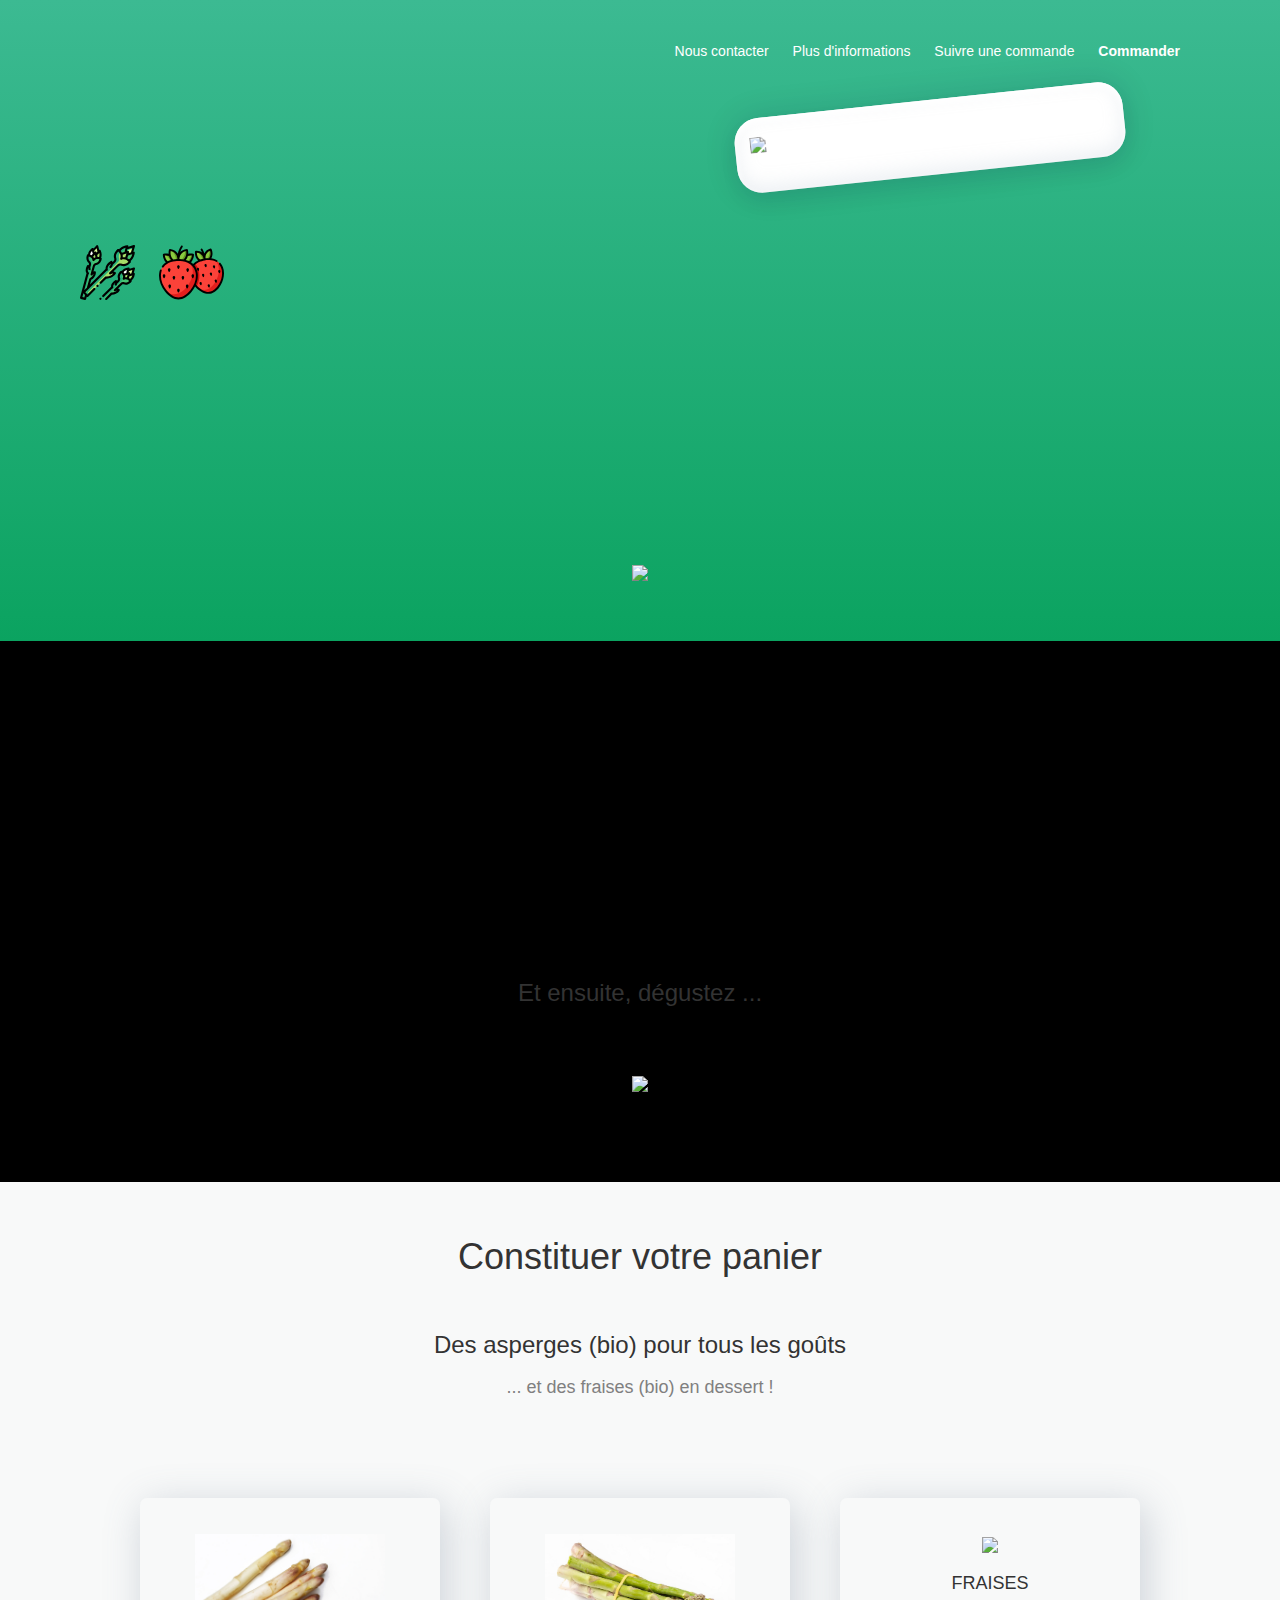
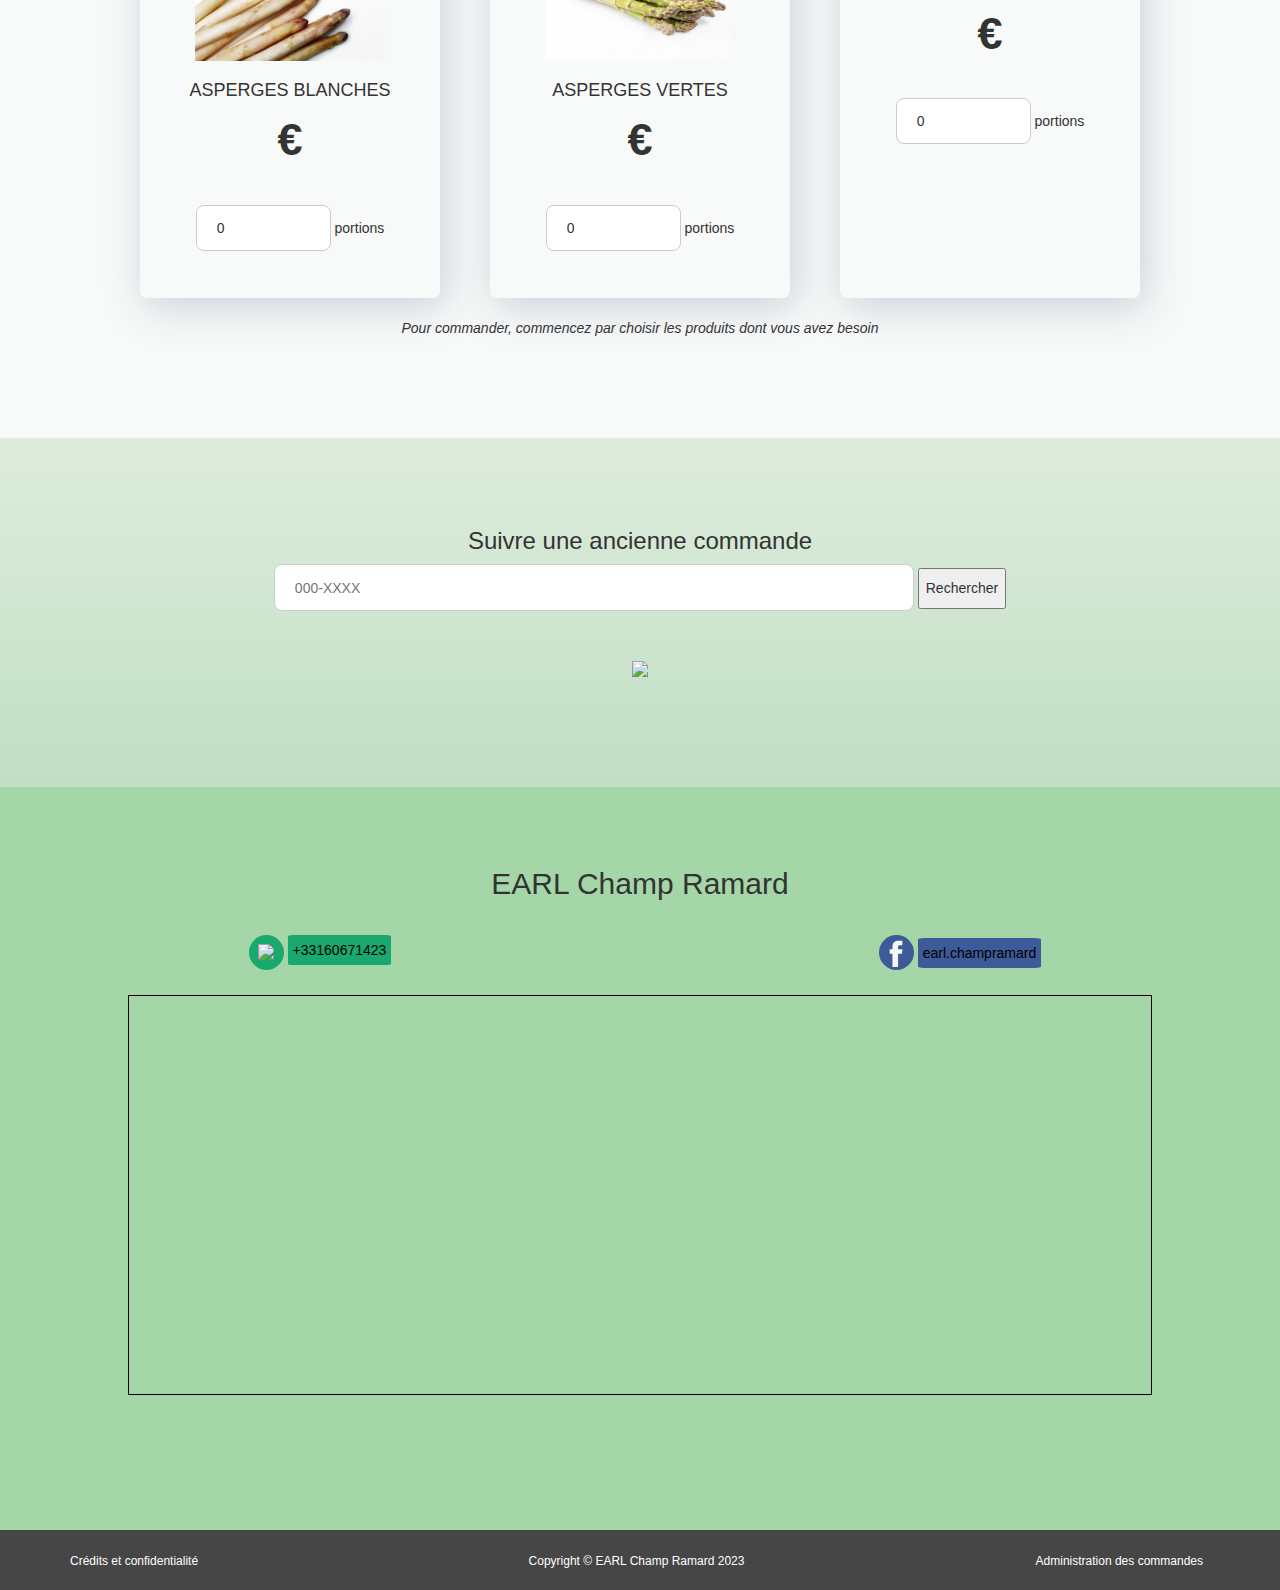
==== index.html @ 407ea994 "FEAT: Add modal component anv first child object (CopyrightModal)" ====
<!DOCTYPE html>
<html lang="fr">
  <head>
      <meta charset="UTF-8">

      <title>Les asperges de Bazoches-Lès-Bray</title>
      <meta property="og:title" content="Les asperges de Bazoches-Lès-Bray">
      <meta name="og:site_name" content="Les asperges de Bazoches-Lès-Bray"/>

      <meta name="description" content="Commander des asperges blanches et vertes bio depuis le site officiel de la ferme Champ Ramard, située à Bazoches-Lès-Bray en Seine et Marne (77). Remplissez le formulaire accessible sur le site, et faîtes vous livrer des produits frais cultivées près de chez vous.">
      <meta property="og:description" content="Commander des asperges blanches et vertes bio depuis le site officiel de la ferme Champramard, Champ Ramard, située à Bazoches-Lès-Bray en Seine et Marne (77). Remplissez le formulaire accessible sur le site, et faîtes vous livrer des produits frais cultivées près de chez vous.">
      <meta name="abstract" content="Commander des asperges blanches et vertes bio depuis le site officiel de la ferme Champ Ramard, située à Bazoches-Lès-Bray en Seine et Marne (77). Remplissez le formulaire accessible sur le site, et faîtes vous livrer des produits frais cultivées près de chez vous.">
      <meta name="summary" content="Commander des asperges blanches et vertes bio depuis le site officiel de la ferme Champ Ramard, située à Bazoches-Lès-Bray en Seine et Marne (77). Remplissez le formulaire accessible sur le site, et faîtes vous livrer des produits frais cultivées près de chez vous.">

      <meta property="og:image" content="https://www.champ-ramard.fr/assets/images/asperges.jpg">

      <meta name="keywords" content="asperge, asperges, blanches, vertes, apserges vertes, asperges blanches, asperge blanche, apsergne verte, framasoft, framaform, bio, bios, maraicher, maraichers, fraise, fraises, fraisiers, fraisier, bazoches, bray, seine, marne, seine-et-marne, livraison, livraisons, amap, paniers, panier, basse, montois, brie, legume, legumes, cuisine, proximite, cuisines, montereau, donnemarie, provins, sens, balloy, gravon, nangis, montigny, misy, yonne, aube, ferme, fermier, fermiers, circuit, circuit-court, court, culture, cultiver, cultivation, paysan, paysans, libre, github, opensource, commande, commander, france, ile, île, drive, frais, verte, nature, tête, biard, open, source, open-source, earl, champ ramard earl">

      <meta name="owner" content="Pierre Louis Duverneix">
      <meta name="author" content="Pierre Louis Duverneix">
      <meta name="og:phone_number" content="0160671423"/>
      <meta name="og:street-address" content="9 Grande Rue"/>
      <meta name="og:locality" content="Bazoches Lès Bray"/>
      <meta name="og:region" content="Ile De France"/>
      <meta name="og:postal-code" content="77118"/>
      <meta name="og:country-name" content="FR"/>

      <meta name="robots" content="index,follow" />
      <meta name="revised" content="Friday, March 19th, 2021, 5:15 pm" />
      <meta name="viewport" content="width=device-width, initial-scale=1.0">
      <meta name="Nova theme" content="width=device-width, initial-scale=1">
      <meta name="url" content="https://www.champ-ramard.fr/">
      <meta name="identifier-URL" content="https://www.champ-ramard.fr/">

      <link rel="icon" type="image/svg" href="assets/images/logo.svg"/>
      <link rel="apple-touch-icon" type="image/svg" href="assets/images/logo.svg"/>
      <link rel="shortcut icon" type="image/svg" href="assets/images/logo.svg"/>

      <link rel="manifest" href="/manifest.webmanifest">
      <link rel="stylesheet" href="assets/css/styles.pure.css"/>

      <script src="https://code.jquery.com/jquery-3.2.1.min.js"
              integrity="sha256-hwg4gsxgFZhOsEEamdOYGBf13FyQuiTwlAQgxVSNgt4="
              crossorigin="anonymous"></script>
      
      <script src="assets/js/toolbox.js"></script>
      <script src="components/product.js"></script>
      <script src="components/modal.js"></script>
      <script src="components/modal_copyright.js"></script>
  </head>

  <body>
  <script>
    // GLOBAL VARIABLE
    var settings = {'aspb': true, 'aspv': true, 'fraise': true};
  </script>

  <!-- Navigation
      ================================================== -->
  <div class="hero-background">
      <div class="container">
          <div class="header-container header">
              <!-- <a class="navbar-brand logo" href="#"> <img class="logo" src="assets/images/logo.svg" width="80px"/> </a> -->
              <div class="header-right">
                  <a class="navbar-item" href="#team">Nous contacter</a>
                  <a class="navbar-item" href="#delivery">Plus d'informations</a>
                  <a class="navbar-item" href="#cmd-info">Suivre une commande</a>
                  <b><a class="navbar-item" href="#pricing">Commander</a></b>
              </div>
          </div>
          <!--navigation-->


          <!-- Hero-Section
            ================================================== -->

          <div class="hero row">
              <div class="hero-right col-sm-8 col-sm-8">
                  <h1 class="header-headline bold"><br></h1>
                  <h4 class="header-running-text"></h4><br/>
                  <p>
                    <a href="#pricing"><img class="emoji" src="assets/images/logo.svg" style="width:55px" /></a>
                    <a href="#pricing"><img class="emoji" src="assets/images/strawberry.svg" style="width:65px" /></a>
                  </p>
              </div><!--hero-left-->

              <div class="col-sm-4 col-sm-4 ipad">
                  <img class="ipad-screen img-responsive" src="assets/images/labelbio-tampon.png"/>
              </div>

          </div><!--hero-->

          <center>
            <a href="#delivery"><img class="emoji" src="assets/images/angle-double-down-solid.svg"  style="margin-bottom:60px;"></a>
          </center>

      </div> <!--hero-container-->

  </div><!--hero-background-->


  <!-- delivery
    ================================================== -->

  <div id="delivery" class="delivery-section">

      <div class="delivery-container row">

        <div class="col-sm-4 feature">
          <div class="feature-icon feature-no-display">
            <img class="feature-img" src="assets/images/cart-arrow-down-solid.svg" width="30px">
          </div>
          <h5 class="feature-head-text feature-no-display"> PAR FORMULAIRE </h5>
          <p class="feature-subtext light feature-no-display"> Utilisez le formulaire de commande, vous receverez un mail ou nous vous rappelerons afin de confirmer la commande. </p>
        </div>

        <div class="col-sm-4 feature">
          <div class="feature-icon feature-no-display">
            <img class="feature-img" src="assets/images/phone-solid.svg" width="30px">
          </div>
          <h5 class="feature-head-text feature-no-display"> PAR TELEPHONE </h5>
          <p class="feature-subtext light feature-no-display"> Commandez vos asperges par téléphone, au 01.60.67.14.23. </p>
        </div>

        <!--<div class="col-sm-3 feature">
          <div class="feature-icon feature-no-display">
            <img class="feature-img" src="assets/images/walking-solid.svg" width="30px">
          </div>
          <h5 class="feature-head-text feature-no-display"> LIVRAISON </h5>
          <p class="feature-subtext light feature-no-display"> <a class="open-timetable">Regardez le planning!</a> Peut-être que nous passerons près de chez vous prochainement.</p>
        </div>-->

        <!--<div class="col-sm-3 feature">
          <div class="feature-icon feature-no-display feature-display-mid">
            <img class="feature-img" src="assets/images/users-solid.svg" width="60px">
          </div>
          <h5 class="feature-head-text feature-no-display feature-display-mid"> REGROUPEZ-VOUS </h5>
          <p class="feature-subtext light feature-no-display feature-display-mid"> Nous faisons au mieux pour regrouper les commandes village par village. N'hésitez pas à vous regrouper entre vous.</p>
        </div>-->

        <div class="col-sm-4 feature">
          <div class="feature-icon feature-no-display feature-display-last">
            <img class="bullet-img" src="assets/images/money-bill-wave-solid.svg" width="35px">
          </div>
          <h5 class="feature-head-text feature-no-display feature-display-last"> PAIEMENT  </h5>
          <p class="feature-subtext light feature-no-display feature-display-last"> Pas de paiement en ligne disponible. Payez directement votre commande sur place. </p>
        </div>

      </div>

      <h3>Et ensuite, dégustez ...</h3>

      <center>
        <a href="#pricing">
          <img class="emoji" src="assets/images/angle-double-down-solid-white.svg" width="20px" style="margin-top:60px;">
        </a>
      </center>

  </div>

  <!-- Pricing
    ================================================== -->
  <div id="pricing" class="pricing-background">
      <h1 class="pricing-section-header light text-center">Constituer votre panier</h1>

      <h3 class="pricing-section-header light text-center">Des asperges (bio) pour tous les goûts</h2>
      <h4 class=" pricing-section-sub text-center light">... et des fraises (bio) en dessert !</h4>

      <center>
      <div class="pricing-table row">
        <div-product id="aspb" name="ASPERGES BLANCHES" img="assets/images/apserges_blanches.jpg"
        ></div-product>
        <div-product id="aspv" name="ASPERGES VERTES" img="assets/images/apserges_verte.jpg"
        ></div-product>
        <div-product id="fraise" name="FRAISES" img="assets/images/strawberry-pixabay.jpg"
        ></div-product>

        <center>
          <button id="continue-order" style="display:none;"><h5>Poursuivre la commande</h5></button>
          <em id="consigne-order" style="display:block;padding-left:20px;padding-right:20px;">
            Pour commander, commencez par choisir les produits dont vous avez besoin</em>
        </center>
        <script>
          // TODO: Move this fonction to toolbox
          createOrderURL = function(qty){
            let href = "commander.html";
            let sep = '?';
            for (const [key, value] of Object.entries(qty)) {
              href = href + sep + key + "=" + value;
              sep = "&";
            }
            return href;
          }

          document.getElementById('continue-order').addEventListener('click', function(){
            let qty = {};
            for (var prodId of ["aspb", "aspv", "fraise"]) {
              qty[prodId] = document.getElementById(prodId).getNumberOfItems()
            }
            window.location.href = createOrderURL(qty);
          })
        </script>
      </div>  <!--pricing-table-->
    </center>

  </div><!--pricing-background-->


  <div id="cmd-info" style="background: linear-gradient(to top, #c1dfc4 0%, #deecdd 100%); padding: 70px 0 50px 0;">
    <center>
      <h3 >Suivre une ancienne commande</h3>
      <input type="text" id="id-cmd" name="id-cmd" placeholder="000-XXXX" style="width:50%;height:47px">
      <button id="btn-id-cmd"><h5>Rechercher</h5></a></button>
    </center>

      <center style="margin-top:40px">
        <a href="#team"><img class="emoji" src="assets/images/angle-double-down-solid.svg" width="20px" style="margin-bottom:60px;"></a>
      </center>
  </div>
  <!-- Team
    ================================================== -->

  <div id="team" class="team">
      <h2 class="team-section-header light text-center">EARL Champ Ramard</h2>

      <center>
        <div >
        <div />

        <div class="col-sm-6">
          <a href="tel:+33160671423" class="social-badge" style="background-color:#19a96e;"><img src="assets/images/phone-solid.svg" width="22px"/></a>
          <a href="tel:+33160671423" class="social-text" style="background-color:#19a96e;">+33160671423</a>
        </div>
        <div class="col-sm-6">
          <a href="https://www.facebook.com/earl.champramard" class="social-badge" style="background-color:#3d5a99;"><img src="assets/images/facebook.svg" /></a>
          <a href="https://www.facebook.com/earl.champramard" class="social-text" style="background-color:#3d5a99;">earl.champramard</a>
        </div>
        <!--<div class="col-sm-4">
          <a class="open-timetable social-badge" style="background-color:#248763;"><img src="assets/images/walking-solid.svg" width="15px"/></a>
          <a class="open-timetable social-text" style="background-color:#248763;">Nous nous déplaçons</a>
        </div>-->

        <br/>

        <iframe width="80%" height="400" frameborder="0" scrolling="no" marginheight="0" marginwidth="0" src="https://www.openstreetmap.org/export/embed.html?bbox=3.187009585154446%2C48.39682372278454%2C3.1897695782307705%2C48.397838825692546&amp;layer=mapnik&amp;marker=48.39733127677034%2C3.1883895816926042" style="border: 1px solid black"></iframe><br/>
      </center>

  </div> <!--team-section--->

  <div id="tyModal" class="modal">
    <div class="modal-content">
     <div class="modal-header">
       <span class="close">&times;</span>
       <h3 id="res-title"></h3>
     </div>
     <div class="modal-body">
       <br/>
       <p id="res-hello"></p>
       <p id="res-msg"></p>
       <p id="res-sts"></p>
       <ul id="res-panier" style="display:block;">
         <li><b>Asperges blanches : </b><span id="res-aspb">?</span> portion(s)</li>
         <li><b>Asperges vertes : </b><span id="res-aspv">?</span> portion(s)</li>
         <li><b>Fraises : </b><span id="res-fraise">?</span> portion(s)</li>
       </ul>
       <p>Merci encore et à très bientôt !</p>
     </div>
    </div>
  </div>

  <modal-copyright></modal-copyright>

  <!-- Footer -->
  <div class="footer">
      <div class="container">
          <div class="row">
            <div class="col-sm-3">
              <span class="webscope-text">
                <a id="open-credits" style="color:white">Crédits et confidentialité</a>
                <script>document.getElementById('open-credits').onclick = function(){document.getElementsByTagName('modal-copyright')[0].open()}</script>
              </span></div>
            <div class="col-sm-6 webscope">
              <span class="webscope-text">Copyright © EARL Champ Ramard 2023</span></div>
            <div class="col-sm-3 admin-section">
              <span class="webscope-text"><a href="https://api.champ-ramard.fr/ihm/" style="color:white">Administration des commandes</a></span></div>
          </div>
      </div>
  </div>

  <script src="assets/js/script.js"></script>
  <script src="assets/js/modal.js"></script>
  <script src="assets/js/index_orders.js"></script>
  <script src="assets/js/index_routing.js"></script>
  <script>
    fetchSettings().then(function(){ // imported from toolbox
      updateSettings(); // imported from index_orders
    });

    try {
      if('serviceWorker' in navigator) {
          navigator.serviceWorker.register('https://champ-ramard.fr/assets/sw/sw.js');
      };
    } catch {
      // pass
    }
  </script>
  </body>
</html>
---- assets/css/styles.pure.css ----
/*!
 * Bootstrap v3.3.7 (http://getbootstrap.com)
 * Copyright 2011-2016 Twitter, Inc.
 * Licensed under MIT (https://github.com/twbs/bootstrap/blob/master/LICENSE)
 *//*! normalize.css v3.0.3 | MIT License | github.com/necolas/normalize.css */html{font-family:sans-serif;-webkit-text-size-adjust:100%;-ms-text-size-adjust:100%}body{margin:0}footer,header,menu,section,summary{display:block}[hidden]{display:none}a{background-color:transparent}a:active,a:hover{outline:0}b{font-weight:700}h1{margin:.67em 0;font-size:2em}sub{position:relative;font-size:75%;line-height:0;vertical-align:baseline}sub{bottom:-.25em}img{border:0}svg:not(:root){overflow:hidden}hr{height:0;-webkit-box-sizing:content-box;-moz-box-sizing:content-box;box-sizing:content-box}code{font-family:monospace,monospace;font-size:1em}button,input,select,textarea{-webkit-appearance: button;margin:0;font:inherit;color:inherit}button{overflow:visible}button,select{text-transform:none}button,html input[type=button],input[type=reset],input[type=submit]{-webkit-appearance:button;cursor:pointer}button[disabled],html input[disabled]{cursor:default}button::-moz-focus-inner,input::-moz-focus-inner{padding:0;border:0}input{line-height:normal}input[type=checkbox],input[type=radio]{-webkit-box-sizing:border-box;-moz-box-sizing:border-box;box-sizing:border-box;padding:0}input[type=number]::-webkit-inner-spin-button,input[type=number]::-webkit-outer-spin-button{height:auto}input[type=search]{-webkit-box-sizing:content-box;-moz-box-sizing:content-box;box-sizing:content-box;-webkit-appearance:textfield}input[type=search]::-webkit-search-cancel-button,input[type=search]::-webkit-search-decoration{-webkit-appearance:none}textarea{overflow:auto}table{border-spacing:0;border-collapse:collapse}th{padding:0}/*! Source: https://github.com/h5bp/html5-boilerplate/blob/master/src/css/main.css */@media print{*,:after,:before{color:#000!important;text-shadow:none!important;background:0 0!important;-webkit-box-shadow:none!important;box-shadow:none!important}a,a:visited{text-decoration:underline}a[href]:after{content:" (" attr(href) ")"}a[href^="#"]:after,a[href^="javascript:"]:after{content:""}img,tr{page-break-inside:avoid}img{max-width:100%!important}h2,h3,p{orphans:3;widows:3}h2,h3{page-break-after:avoid}.navbar{display:none}.label{border:1px solid #000}.table{border-collapse:collapse!important}.table th{background-color:#fff!important}}@font-face{font-family:'Glyphicons Halflings';src:url(https://maxcdn.bootstrapcdn.com/bootstrap/3.3.7/fonts/glyphicons-halflings-regular.eot);src:url(https://maxcdn.bootstrapcdn.com/bootstrap/3.3.7/fonts/glyphicons-halflings-regular.eot?#iefix) format('embedded-opentype'),url(https://maxcdn.bootstrapcdn.com/bootstrap/3.3.7/fonts/glyphicons-halflings-regular.woff2) format('woff2'),url(https://maxcdn.bootstrapcdn.com/bootstrap/3.3.7/fonts/glyphicons-halflings-regular.woff) format('woff'),url(https://maxcdn.bootstrapcdn.com/bootstrap/3.3.7/fonts/glyphicons-halflings-regular.ttf) format('truetype'),url(https://maxcdn.bootstrapcdn.com/bootstrap/3.3.7/fonts/glyphicons-halflings-regular.svg#glyphicons_halflingsregular) format('svg')}*{-webkit-box-sizing:border-box;-moz-box-sizing:border-box;box-sizing:border-box}:after,:before{-webkit-box-sizing:border-box;-moz-box-sizing:border-box;box-sizing:border-box}html{font-size:10px;-webkit-tap-highlight-color:transparent}body{font-family:"Helvetica Neue",Helvetica,Arial,sans-serif;font-size:14px;line-height:1.42857143;color:#333;background-color:#fff}button,input,select,textarea{font-family:inherit;font-size:inherit;line-height:inherit}a{color:#337ab7;text-decoration:none}a:focus,a:hover{color:#23527c;text-decoration:underline}a:focus{outline:5px auto -webkit-focus-ring-color;outline-offset:-2px}img{vertical-align:middle}.img-responsive{display:block;max-width:100%;height:auto}hr{margin-top:20px;margin-bottom:20px;border:0;border-top:1px solid #eee}[role=button]{cursor:pointer}.h1,.h2,.h3,.h4,.h5,.h6,h1,h2,h3,h4,h5,h6{font-family:inherit;font-weight:500;line-height:1.1;color:inherit}.h1,.h2,.h3,h1,h2,h3{margin-top:20px;margin-bottom:10px}.h4,.h5,.h6,h4,h5,h6{margin-top:10px;margin-bottom:10px}.h1,h1{font-size:36px}.h2,h2{font-size:30px}.h3,h3{font-size:24px}.h4,h4{font-size:18px}.h5,h5{font-size:14px}.h6,h6{font-size:12px}p{margin:0 0 10px}.text-left{text-align:left}.text-right{text-align:right}.text-center{text-align:center}.text-info{color:#31708f}a.text-info:focus,a.text-info:hover{color:#245269}ul{margin-top:0;margin-bottom:10px}ul ul{margin-bottom:0}address{margin-bottom:20px;font-style:normal;line-height:1.42857143}code{font-family:Menlo,Monaco,Consolas,"Courier New",monospace}code{padding:2px 4px;font-size:90%;color:#c7254e;background-color:#f9f2f4;border-radius:4px}.container{padding-right:15px;padding-left:15px;margin-right:auto;margin-left:auto}@media (min-width:768px){.container{width:750px}}@media (min-width:992px){.container{width:970px}}@media (min-width:1200px){.container{width:1170px}}.row{margin-right:-15px;margin-left:-15px}.col-sm-1,.col-sm-10,.col-sm-11,.col-sm-12,.col-sm-2,.col-sm-3,.col-sm-4,.col-sm-5,.col-sm-6,.col-sm-7,.col-sm-8,.col-sm-9{position:relative;min-height:1px;padding-right:15px;padding-left:15px}@media (min-width:768px){.col-sm-1,.col-sm-10,.col-sm-11,.col-sm-12,.col-sm-2,.col-sm-3,.col-sm-4,.col-sm-5,.col-sm-6,.col-sm-7,.col-sm-8,.col-sm-9{float:left}.col-sm-12{width:100%}.col-sm-11{width:91.66666667%}.col-sm-10{width:83.33333333%}.col-sm-9{width:75%}.col-sm-8{width:66.66666667%}.col-sm-7{width:58.33333333%}.col-sm-6{width:50%}.col-sm-5{width:41.66666667%}.col-sm-4{width:33.33333333%}.col-sm-3{width:25%}.col-sm-2{width:16.66666667%}.col-sm-1{width:8.33333333%}}table{background-color:transparent}th{text-align:left}.table{width:100%;max-width:100%;margin-bottom:20px}.table .table{background-color:#fff}table col[class*=col-]{position:static;display:table-column;float:none}table th[class*=col-]{position:static;display:table-cell;float:none}.table-responsive{min-height:.01%;overflow-x:auto}@media screen and (max-width:767px){.table-responsive{width:100%;margin-bottom:15px;overflow-y:hidden;-ms-overflow-style:-ms-autohiding-scrollbar;border:1px solid #ddd}.table-responsive>.table{margin-bottom:0}}label{display:inline-block;max-width:100%;margin-bottom:5px;font-weight:700}input[type=search]{-webkit-box-sizing:border-box;-moz-box-sizing:border-box;box-sizing:border-box}input[type=checkbox],input[type=radio]{margin:4px 0 0;line-height:normal}input[type=file]{display:block}input[type=range]{display:block;width:100%}select[multiple],select[size]{height:auto}input[type=checkbox]:focus,input[type=file]:focus,input[type=radio]:focus{outline:5px auto -webkit-focus-ring-color;outline-offset:-2px}input[type=search]{-webkit-appearance:none}@media screen and (-webkit-min-device-pixel-ratio:0){input[type=date].input-sm,input[type=datetime-local].input-sm,input[type=month].input-sm,input[type=time].input-sm{line-height:30px}}input[type=checkbox][disabled],input[type=radio][disabled]{cursor:not-allowed}.input-sm{height:30px;padding:5px 10px;font-size:12px;line-height:1.5;border-radius:3px}select.input-sm{height:30px;line-height:30px}select[multiple].input-sm,textarea.input-sm{height:auto}.btn{display:inline-block;padding:6px 12px;margin-bottom:0;font-size:14px;font-weight:400;line-height:1.42857143;text-align:center;white-space:nowrap;vertical-align:middle;-ms-touch-action:manipulation;touch-action:manipulation;cursor:pointer;-webkit-user-select:none;-moz-user-select:none;-ms-user-select:none;user-select:none;background-image:none;border:1px solid transparent;border-radius:4px}.btn:active.focus,.btn:active:focus,.btn:focus{outline:5px auto -webkit-focus-ring-color;outline-offset:-2px}.btn:focus,.btn:hover{color:#333;text-decoration:none}.btn:active{background-image:none;outline:0;-webkit-box-shadow:inset 0 3px 5px rgba(0,0,0,.125);box-shadow:inset 0 3px 5px rgba(0,0,0,.125)}.btn[disabled]{cursor:not-allowed;-webkit-box-shadow:none;box-shadow:none;opacity:.65}.btn-info{color:#fff;background-color:#5bc0de;border-color:#46b8da}.btn-info:focus{color:#fff;background-color:#31b0d5;border-color:#1b6d85}.btn-info:hover{color:#fff;background-color:#31b0d5;border-color:#269abc}.btn-info:active{color:#fff;background-color:#31b0d5;border-color:#269abc}.btn-info:active.focus,.btn-info:active:focus,.btn-info:active:hover{color:#fff;background-color:#269abc;border-color:#1b6d85}.btn-info:active{background-image:none}.btn-info[disabled]:focus,.btn-info[disabled]:hover{background-color:#5bc0de;border-color:#46b8da}.btn-link{font-weight:400;color:#337ab7;border-radius:0}.btn-link,.btn-link:active,.btn-link[disabled]{background-color:transparent;-webkit-box-shadow:none;box-shadow:none}.btn-link,.btn-link:active,.btn-link:focus,.btn-link:hover{border-color:transparent}.btn-link:focus,.btn-link:hover{color:#23527c;text-decoration:underline;background-color:transparent}.btn-link[disabled]:focus,.btn-link[disabled]:hover{color:#777;text-decoration:none}.btn-sm{padding:5px 10px;font-size:12px;line-height:1.5;border-radius:3px}.btn-block{display:block;width:100%}.btn-block+.btn-block{margin-top:5px}input[type=button].btn-block,input[type=reset].btn-block,input[type=submit].btn-block{width:100%}.open>a{outline:0}[data-toggle=buttons]>.btn input[type=checkbox],[data-toggle=buttons]>.btn input[type=radio]{position:absolute;clip:rect(0,0,0,0);pointer-events:none}.navbar{position:relative;min-height:50px;margin-bottom:20px;border:1px solid transparent}@media (min-width:768px){.navbar{border-radius:4px}}@media (min-width:768px){.navbar-header{float:left}}.container>.navbar-header{margin-right:-15px;margin-left:-15px}@media (min-width:768px){.container>.navbar-header{margin-right:0;margin-left:0}}.navbar-brand{float:left;height:50px;padding:15px 15px;font-size:18px;line-height:20px}.navbar-brand:focus,.navbar-brand:hover{text-decoration:none}.navbar-brand>img{display:block}@media (min-width:768px){.navbar>.container .navbar-brand{margin-left:-15px}}.navbar-form{padding:10px 15px;margin-top:8px;margin-right:-15px;margin-bottom:8px;margin-left:-15px;border-top:1px solid transparent;border-bottom:1px solid transparent;-webkit-box-shadow:inset 0 1px 0 rgba(255,255,255,.1),0 1px 0 rgba(255,255,255,.1);box-shadow:inset 0 1px 0 rgba(255,255,255,.1),0 1px 0 rgba(255,255,255,.1)}@media (min-width:768px){.navbar-form{width:auto;padding-top:0;padding-bottom:0;margin-right:0;margin-left:0;border:0;-webkit-box-shadow:none;box-shadow:none}}.navbar-btn{margin-top:8px;margin-bottom:8px}.navbar-btn.btn-sm{margin-top:10px;margin-bottom:10px}.navbar-text{margin-top:15px;margin-bottom:15px}@media (min-width:768px){.navbar-text{float:left;margin-right:15px;margin-left:15px}}@media (min-width:768px){.navbar-left{float:left!important}.navbar-right{float:right!important;margin-right:-15px}.navbar-right~.navbar-right{margin-right:0}}.label{display:inline;padding:.2em .6em .3em;font-size:75%;font-weight:700;line-height:1;color:#fff;text-align:center;white-space:nowrap;vertical-align:baseline;border-radius:.25em}a.label:focus,a.label:hover{color:#fff;text-decoration:none;cursor:pointer}.label:empty{display:none}.btn .label{position:relative;top:-1px}.label-info{background-color:#5bc0de}.label-info[href]:focus,.label-info[href]:hover{background-color:#31b0d5}@-webkit-keyframes progress-bar-stripes{from{background-position:40px 0}to{background-position:0 0}}@-o-keyframes progress-bar-stripes{from{background-position:40px 0}to{background-position:0 0}}@keyframes progress-bar-stripes{from{background-position:40px 0}to{background-position:0 0}}.embed-responsive{position:relative;display:block;height:0;padding:0;overflow:hidden}.embed-responsive .embed-responsive-item,.embed-responsive embed,.embed-responsive iframe{position:absolute;top:0;bottom:0;left:0;width:100%;height:100%;border:0}.close{float:right;font-size:21px;font-weight:700;line-height:1;color:#000;text-shadow:0 1px 0 #fff;opacity:.2}.close:focus,.close:hover{color:#000;text-decoration:none;cursor:pointer;opacity:.5}button.close{-webkit-appearance:none;padding:0;cursor:pointer;background:0 0;border:0}.modal-open{overflow:hidden}.modal{position:fixed;top:0;right:0;bottom:0;left:0;z-index:1050;display:none;overflow:hidden;-webkit-overflow-scrolling:touch;outline:0}.modal.in .modal-dialog{-webkit-transform:translate(0,0);-ms-transform:translate(0,0);-o-transform:translate(0,0);transform:translate(0,0)}.modal-open .modal{overflow-x:hidden;overflow-y:auto}.modal-dialog{position:relative;width:auto;margin:10px}.modal-content{position:relative;background-color:#fff;-webkit-background-clip:padding-box;background-clip:padding-box;border:1px solid #999;border:1px solid rgba(0,0,0,.2);border-radius:6px;outline:0;-webkit-box-shadow:0 3px 9px rgba(0,0,0,.5);box-shadow:0 3px 9px rgba(0,0,0,.5)}.modal-header{padding:15px;border-bottom:1px solid #e5e5e5}.modal-header .close{margin-top:-2px}.modal-title{margin:0;line-height:1.42857143}.modal-body{position:relative;padding:15px}.modal-footer{padding:15px;text-align:right;border-top:1px solid #e5e5e5}.modal-footer .btn+.btn{margin-bottom:0;margin-left:5px}.modal-footer .btn-block+.btn-block{margin-left:0}@media (min-width:768px){.modal-dialog{width:600px;margin:30px auto}.modal-content{-webkit-box-shadow:0 5px 15px rgba(0,0,0,.5);box-shadow:0 5px 15px rgba(0,0,0,.5)}.modal-sm{width:300px}}.container:after,.container:before,.modal-footer:after,.modal-footer:before,.modal-header:after,.modal-header:before,.navbar-header:after,.navbar-header:before,.navbar:after,.navbar:before,.row:after,.row:before{display:table;content:" "}.container:after,.modal-footer:after,.modal-header:after,.navbar-header:after,.navbar:after,.row:after{clear:both}.center-block{display:block;margin-right:auto;margin-left:auto}.hidden{display:none!important}@media (min-width:768px) and (max-width:991px){.hidden-sm{display:none!important}}@font-face{font-family:'Material Icons';font-style:normal;font-weight:400;src:url(https://fonts.gstatic.com/s/materialicons/v70/flUhRq6tzZclQEJ-Vdg-IuiaDsNZ.ttf) format('truetype')}.material-icons{font-family:'Material Icons';font-weight:400;font-style:normal;font-size:24px;line-height:1;letter-spacing:normal;text-transform:none;display:inline-block;white-space:nowrap;word-wrap:normal;direction:ltr}/*!
 *  Font Awesome 4.7.0 by @davegandy - http://fontawesome.io - @fontawesome
 *  License - http://fontawesome.io/license (Font: SIL OFL 1.1, CSS: MIT License)
 */@font-face{font-family:FontAwesome;src:url(https://maxcdn.bootstrapcdn.com/font-awesome/4.7.0/fonts/fontawesome-webfont.eot?v=4.7.0);src:url(https://maxcdn.bootstrapcdn.com/font-awesome/4.7.0/fonts/fontawesome-webfont.eot?#iefix&v=4.7.0) format('embedded-opentype'),url(https://maxcdn.bootstrapcdn.com/font-awesome/4.7.0/fonts/fontawesome-webfont.woff2?v=4.7.0) format('woff2'),url(https://maxcdn.bootstrapcdn.com/font-awesome/4.7.0/fonts/fontawesome-webfont.woff?v=4.7.0) format('woff'),url(https://maxcdn.bootstrapcdn.com/font-awesome/4.7.0/fonts/fontawesome-webfont.ttf?v=4.7.0) format('truetype'),url(https://maxcdn.bootstrapcdn.com/font-awesome/4.7.0/fonts/fontawesome-webfont.svg?v=4.7.0#fontawesomeregular) format('svg');font-weight:400;font-style:normal}.fa{display:inline-block;font:normal normal normal 14px/1 FontAwesome;font-size:inherit;text-rendering:auto;-webkit-font-smoothing:antialiased;-moz-osx-font-smoothing:grayscale}.fa-2x{font-size:2em}.fa-3x{font-size:3em}.fa-4x{font-size:4em}.fa-5x{font-size:5em}.fa-ul{padding-left:0;margin-left:2.14285714em;list-style-type:none}.fa-ul>li{position:relative}.fa-li{position:absolute;left:-2.14285714em;width:2.14285714em;top:.14285714em;text-align:center}.fa-border{padding:.2em .25em .15em;border:solid .08em #eee;border-radius:.1em}@-webkit-keyframes fa-spin{0%{-webkit-transform:rotate(0);transform:rotate(0)}100%{-webkit-transform:rotate(359deg);transform:rotate(359deg)}}@keyframes fa-spin{0%{-webkit-transform:rotate(0);transform:rotate(0)}100%{-webkit-transform:rotate(359deg);transform:rotate(359deg)}}.fa-th:before{content:"\f00a"}.fa-close:before,.fa-times:before{content:"\f00d"}.fa-font:before{content:"\f031"}.fa-bold:before{content:"\f032"}.fa-text-height:before{content:"\f034"}.fa-text-width:before{content:"\f035"}.fa-image:before{content:"\f03e"}.fa-edit:before{content:"\f044"}.fa-arrow-left:before{content:"\f060"}.fa-arrow-right:before{content:"\f061"}.fa-arrow-down:before{content:"\f063"}.fa-plus:before{content:"\f067"}.fa-phone:before{content:"\f095"}.fa-facebook:before{content:"\f09a"}.fa-github:before{content:"\f09b"}.fa-filter:before{content:"\f0b0"}.fa-users:before{content:"\f0c0"}.fa-link:before{content:"\f0c1"}.fa-table:before{content:"\f0ce"}.fa-money:before{content:"\f0d6"}.fa-envelope:before{content:"\f0e0"}.fa-dashboard:before{content:"\f0e4"}.fa-coffee:before{content:"\f0f4"}.fa-angle-double-left:before{content:"\f100"}.fa-angle-double-right:before{content:"\f101"}.fa-angle-double-down:before{content:"\f103"}.fa-angle-left:before{content:"\f104"}.fa-angle-right:before{content:"\f105"}.fa-angle-down:before{content:"\f107"}.fa-code:before{content:"\f121"}.fa-info:before{content:"\f129"}.fa-maxcdn:before{content:"\f136"}.fa-html5:before{content:"\f13b"}.fa-css3:before{content:"\f13c"}.fa-apple:before{content:"\f179"}.fa-header:before{content:"\f1dc"}.fa-copyright:before{content:"\f1f9"}.fa-cart-plus:before{content:"\f217"}.fa-cart-arrow-down:before{content:"\f218"}.fa-500px:before{content:"\f26e"}.fa-fa:before,.fa-font-awesome:before{content:"\f2b4"}.fa-envelope-open:before{content:"\f2b6"}.fa-s15:before{content:"\f2cd"}@import url(https://fonts.googleapis.com/css?family=Montserrat:300,400,500,700);input,select,textarea{width:100%;padding:12px 20px;display:inline-block;border:1px solid #ccc;border-radius:8px;box-sizing:border-box;background-color:#fff}input:focus{background-color:#eee;border-color:#aaa}body{height:100%;font-family:Montserrat,sans-serif;background-color:#f8f9f9}.header-right{display:none}.navbar-item{color:#fff;padding:10px}.navbar-item:hover{color:#58d5f7;text-decoration:none}.hero-background{overflow:hidden;position:relative;background-image:linear-gradient(to top,#0ba360 0,#3cba92 100%)}.bold{font-weight:600}.light{font-weight:300}.header{padding-top:35px;width:100%;height:100px;position:relative;z-index:4}.logo{max-width:100px;padding-left:0;padding-top:5px}.header-btn{background-color:#44432a;border-radius:10px;border:#0abceb;float:right;width:195px;height:51px;color:#fff;-webkit-transition-duration:.4s;transition-duration:.4s;margin-top:-10px}.header-btn:hover{background-color:#44432a;color:#fff;border-radius:20px;-webkit-box-shadow:-1px 9px 46px -17px rgba(43,43,43,1);-moz-box-shadow:-1px 9px 46px -17px rgba(43,43,43,1);box-shadow:-1px 9px 46px -17px rgba(43,43,43,1)}.hero{position:relative;z-index:4;padding-bottom:60px}.emoji{cursor:pointer;margin:10px;transition:transform .4s ease;width:20px;}.emoji:hover{transform:translateY(5px)}.hero-right{color:#fff;text-align:center}.ipad{display:none}.ipad-screen{display:none}.hero-btn{-webkit-transition-duration:.4s;transition-duration:.4s;background-color:#8fc85c;border-radius:10px;border:1px solid #8fc85c;width:210px;height:51px;color:#44432a;margin:30px auto}.hero-btn:hover{background-color:#8fc85c;color:#39ad19;border-radius:20px;-webkit-box-shadow:-1px 9px 46px -17px rgba(43,43,43,1);-moz-box-shadow:-1px 9px 46px -17px rgba(43,43,43,1);box-shadow:-1px 9px 46px -17px rgba(43,43,43,1)}.header-headline{padding-top:0;padding-bottom:15px;text-align:center}.header-running-text{text-align:center;max-width:287px;line-height:1.5;margin:auto}.delivery-section{background-color:#000;padding-top:40px;padding-bottom:80px;text-align:center;position:relative}.delivery-headline{color:#fff;padding-bottom:30px}.delivery-container{max-width:830px;margin:auto}.feature{text-align:center;padding:30px}.feature-no-display{opacity:0;-webkit-transform:translateY(15%) translateZ(0);-moz-transform:translateY(15%) translateZ(0);transform:translateY(15%) translateZ(0);-webkit-transition:-webkit-transform .4s ease-out,opacity .4s ease;-moz-transition:-moz-transform .4s ease-out,opacity .4s ease;-o-transition:-o-transform .4s ease-out,opacity .4s ease;transition:transform .4s ease-out,opacity .4s ease}.feature-display{opacity:1;-webkit-transform:translateY(0) translateZ(0);-moz-transform:translateY(0) translateZ(0);transform:translateY(0) translateZ(0)}.feature-display-mid{transition-delay:.1s}.feature-display-last{transition-delay:.2s}.feature-icon{background-color:#fff;border-radius:50%;height:5.625em;width:5.625em;display:flex;justify-content:center;align-items:center;margin:auto;box-shadow:4px 14px 28px #393939}.feature-head-text{color:#fff;padding-top:15px}.feature-subtext{color:#fff;padding-top:0}.feature-img{max-width:23px}.white-section{max-width:1400px;margin:auto;overflow:hidden}.white-section-text{text-align:center}.pricing-background{background-color:#f8f9f9}.pricing-section-header{padding-top:35px}.pricing-section-sub{padding-top:10px;color:grey}.pricing-table{padding:0 0 20px;max-width:1050px;margin:auto}.plan{text-align:center;max-width:390px;margin:auto;height:500px;padding:36px 15px 45px;position:relative}.mid-plan{text-align:center;max-width:390px;margin-left:10px;margin-right:10px;margin-top:20px;margin-bottom:20px;height:400px;padding:36px 15px 45px;position:relative;box-shadow:5px 8.7px 40px rgba(99,117,138,.3);border-radius:7px}.box{text-align:center;min-width:300px;width:50%;margin-left:8px;margin-right:8px;margin-top:20px;margin-bottom:80px;height:400px;padding:15px;position:relative;box-shadow:5px 8.7px 40px rgba(99,117,138,.3);border-radius:7px}.box>hr{margin:3px}.plan li{position:relative}.mid-plan li:before,.plan li::before{font-family:Material Icons;content:"check";color:#3aeb8c;position:absolute;left:-10px;position:relative}.plan-title{font-size:18px;padding-bottom:5px}.plan-cost{font-size:45px}.plan-cost::after{content:"€"}.monthly{font-size:12px;padding-bottom:20px}.plan-delivery{-webkit-padding-start:0}.plan-btn{background-color:#0da462;border-radius:10px;color:#fff;border:#0abceb;width:164px;height:51px;-webkit-transition-duration:.4s;transition-duration:.4s;display:block;padding:15px;margin:auto;position:absolute;left:calc(50% - 82px);bottom:50px}.plan-btn:hover{background-color:#0da462;color:#fff;border-radius:20px;-webkit-box-shadow:-1px 9px 46px -17px rgba(43,43,43,1);-moz-box-shadow:-1px 9px 46px -17px rgba(43,43,43,1);box-shadow:-1px 9px 46px -17px rgba(43,43,43,1)}.team{padding-bottom:50px;padding-top:60px;background-color: #A5D6A7}.team-container{text-align:center;margin:auto;max-width:920px}.team-section-header{padding-bottom:0}.email-form{display:flex;justify-content:center;align-items:center}.email-input{background-color:#fff;border-radius:10px;border:1px solid #fff;width:210px;height:51px;color:grey;margin-top:20px;border:none}.submit-btn{background-color:#25f18b;border-radius:10px;color:#fff;height:51px;width:120px;margin-top:20px;margin-left:3px;-webkit-transition-duration:.4s;transition-duration:.4s}.submit-btn:hover{background-color:#6affb4;color:#fff;border-radius:20px;-webkit-box-shadow:-1px 9px 46px -17px rgba(43,43,43,1);-moz-box-shadow:-1px 9px 46px -17px rgba(43,43,43,1);box-shadow:-1px 9px 46px -17px rgba(43,43,43,1)}.email-form-div{max-width:60px;margin:auto}.footer{background-color:#464646;padding-top:20px;padding-bottom:20px}.webscope-text{color:#fff;font-size:12px;padding-right:7px}.webscope{text-align:center;margin-top:-5px}.admin-section{text-align:right}.modal-header{padding:2px 16px;color:#000}.modal-body{padding:2px 16px;min-height:100px;height:90%;overflow-y:scroll}.modal-footer{padding:2px 16px;color:#fff}.modal-content{position:fixed;top:auto;right:auto;left:auto;bottom:0;background-color:#f8f9f9;height:90%;width:90%;margin-left:5%;margin-right:5%;padding:0;border:1px solid #888;border-radius:0;border-top-left-radius:10px;border-top-right-radius:10px;box-shadow:0 4px 8px 0 rgba(0,0,0,.2),0 6px 20px 0 rgba(0,0,0,.19);animation-name:animatebottom;animation-duration:.5s}@keyframes animatebottom{from{bottom:-300px;opacity:0}to{bottom:0;opacity:1}}.modal{display:none;position:fixed;z-index:5;top:auto;left:auto;right:auto;bottom:0;width:100%;height:100%;overflow:auto;background-color:#000;background-color:rgba(0,0,0,.4)}.close{color:#000;float:right;font-size:70px;font-weight:700}.close:focus,.close:hover{color:#000;text-decoration:none;cursor:pointer}.fab-container{display:none}@media (max-width:768px){.fab-container{display:none;position:fixed;bottom:15px;right:15px;z-index:999;cursor:pointer}}.fab-icon-holder{width:120px;height:50px;border-radius:50px;background:#016fb9;box-shadow:0 6px 20px rgba(0,0,0,.2)}.fab-icon-holder:hover{opacity:.8}.fab{width:140px;height:60px;background:#d23f31}.fab-options{list-style-type:none;margin:0;position:absolute;bottom:70px;right:0;opacity:0;transition:all .3s ease;transform:scale(0);transform-origin:85% bottom}.fab-options:hover,.fab:hover+.fab-options{opacity:1;transform:scale(1)}.fab-options li{display:flex;justify-content:flex-end;padding:5px}.fab-label{padding:2px 5px;align-self:center;user-select:none;white-space:nowrap;border-radius:3px;font-size:16px;background:#666;color:#fff;box-shadow:0 6px 20px rgba(0,0,0,.2);margin-right:10px}@media only screen and (min-width:768px){.header-right{display:block;float:right;padding:6px 20px}.header-headline{text-align:left;max-width:380px;padding-top:25px}.header-running-text{line-height:30px;margin:0;text-align:left}.hero{padding-bottom:230px}.hero-button{margin-top:30px;margin-bottom:30px}.hero-right{text-align:left}.ipad{display:block;position:absolute;right:100px;z-index:1;height:350pxmargin-top:45px;transform:rotate(-6deg);max-width:45%;border-radius:25px;background:#fff;box-shadow:inset 0 4px 7px 1px #fff,inset 0 -5px 20px rgba(173,186,204,.25),0 0 33px rgba(0,21,64,.14),0 10px 20px rgba(0,21,64,.05)}.ipad-screen{display:block;padding-bottom:40px;margin-top:19px;right:1px}.feature-section{padding-top:60px}.white-section-text{text-align:justify;padding-top:80px;padding-left:100px}.pricing-table{padding:70px 0 100px;max-width:1050px;margin:auto}}.team{padding-bottom:130px}.email-form-div{max-width:inherit;margin:auto}.webscope{margin-top:0}.social-badge{display: inline-block;width: 35px; height: 35px; border-radius:50%;padding-top: 5px;margin: 25px auto;background-color: #19a96e;}
.social-text{display:inline-block;padding:5px;border-radius:5%;margin:25px auto;color: black;}
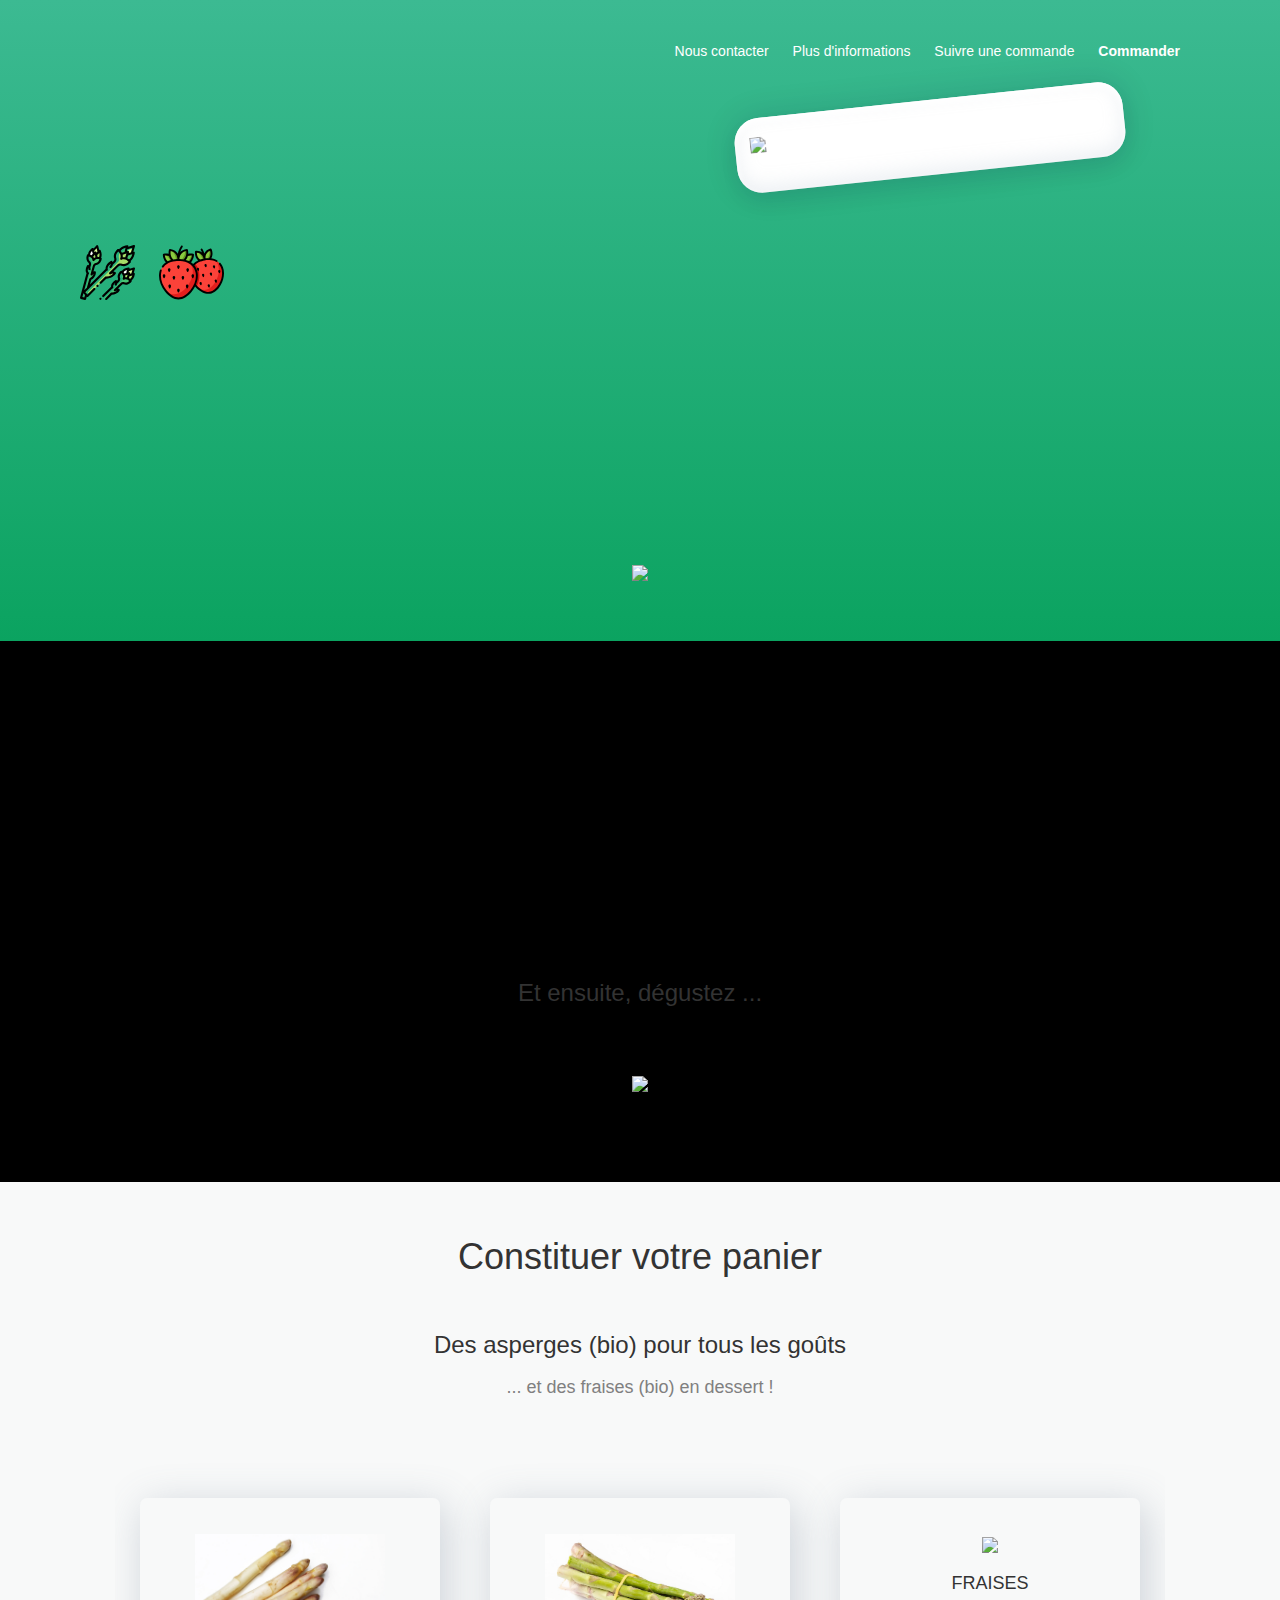
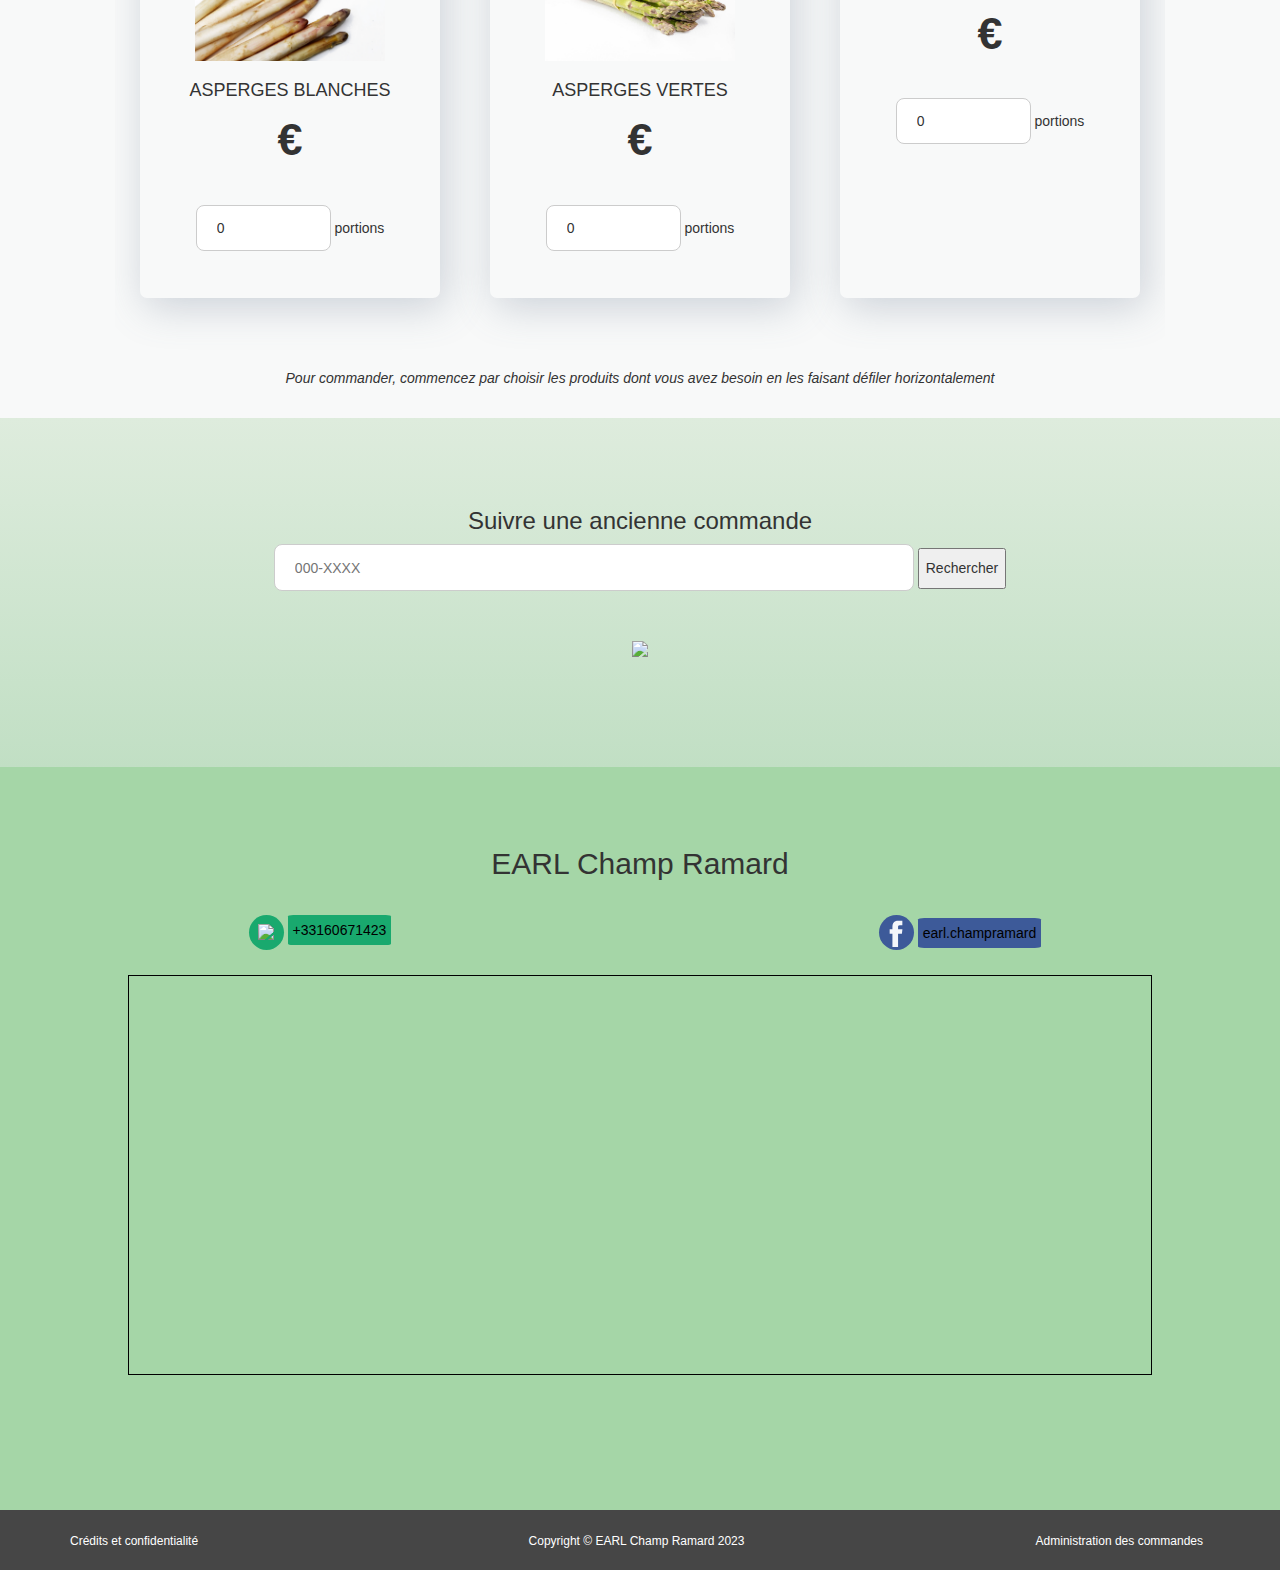
==== commit e4c3d30e: "ENH: overflow scroll for products row" ====
--- a/index.html
+++ b/index.html
@@ -42,11 +42,15 @@
       <script src="https://code.jquery.com/jquery-3.2.1.min.js"
               integrity="sha256-hwg4gsxgFZhOsEEamdOYGBf13FyQuiTwlAQgxVSNgt4="
               crossorigin="anonymous"></script>
-      
+      <script src="https://cdnjs.cloudflare.com/ajax/libs/jspdf/2.5.1/jspdf.umd.min.js"></script>
+      <script src="https://html2canvas.hertzen.com/dist/html2canvas.js"></script>
+
+      <script src="assets/js/modal.js"></script>
       <script src="assets/js/toolbox.js"></script>
       <script src="components/product.js"></script>
-      <script src="components/modal.js"></script>
+      <script src="components/product_lastseen.js"></script>
       <script src="components/modal_copyright.js"></script>
+      <script src="components/modal_order.js"></script>
   </head>
 
   <body>
@@ -143,7 +147,7 @@
             <img class="bullet-img" src="assets/images/money-bill-wave-solid.svg" width="35px">
           </div>
           <h5 class="feature-head-text feature-no-display feature-display-last"> PAIEMENT  </h5>
-          <p class="feature-subtext light feature-no-display feature-display-last"> Pas de paiement en ligne disponible. Payez directement votre commande sur place. </p>
+          <p class="feature-subtext light feature-no-display feature-display-last"> Pas de paiement en ligne disponible. Payez directement votre commande sur place en espèce ou par chèque. </p>
         </div>
 
       </div>
@@ -167,44 +171,42 @@
       <h4 class=" pricing-section-sub text-center light">... et des fraises (bio) en dessert !</h4>
 
       <center>
-      <div class="pricing-table row">
-        <div-product id="aspb" name="ASPERGES BLANCHES" img="assets/images/apserges_blanches.jpg"
-        ></div-product>
-        <div-product id="aspv" name="ASPERGES VERTES" img="assets/images/apserges_verte.jpg"
-        ></div-product>
-        <div-product id="fraise" name="FRAISES" img="assets/images/strawberry-pixabay.jpg"
-        ></div-product>
-
-        <center>
+        <div class="pricing-table row" style='display: flex; overflow-x: scroll;'>
+          <div-product id="aspb" name="ASPERGES BLANCHES" img="assets/images/apserges_blanches.jpg"
+          ></div-product>
+          <div-product id="aspv" name="ASPERGES VERTES" img="assets/images/apserges_verte.jpg"
+          ></div-product>
+          <!--<div-product id="aspb-pte" name="POINTES BLANCHES" img="assets/images/apserges_blanches.jpg"
+          ></div-product>
+          <div-product id="aspv-pte" name="POINTES VERTES" img="assets/images/apserges_verte.jpg"
+          ></div-product>-->
+          <div-product id="fraise" name="FRAISES" img="assets/images/strawberry-pixabay.jpg"
+          ></div-product>
+        </div>  <!--pricing-table-->
+
+        <!-- div style="margin-bottom: 10px;">
+          <img src="assets/images/chevron_left.png" width="30px" />
+          <span>Défiler</span>
+          <img src="assets/images/chevron_left.png" width="30px" style="rotate: 180deg;" />
+        </div -->
+
+        <center style="margin-bottom:10px; margin-bottom:30px">
           <button id="continue-order" style="display:none;"><h5>Poursuivre la commande</h5></button>
           <em id="consigne-order" style="display:block;padding-left:20px;padding-right:20px;">
-            Pour commander, commencez par choisir les produits dont vous avez besoin</em>
+            Pour commander, commencez par choisir les produits dont vous avez besoin en les faisant défiler horizontalement</em>
         </center>
+
         <script>
-          // TODO: Move this fonction to toolbox
-          createOrderURL = function(qty){
-            let href = "commander.html";
-            let sep = '?';
-            for (const [key, value] of Object.entries(qty)) {
-              href = href + sep + key + "=" + value;
-              sep = "&";
-            }
-            return href;
-          }
-
           document.getElementById('continue-order').addEventListener('click', function(){
             let qty = {};
             for (var prodId of ["aspb", "aspv", "fraise"]) {
-              qty[prodId] = document.getElementById(prodId).getNumberOfItems()
-            }
+              qty[prodId] = document.getElementById(prodId).getNumberOfItems()}
             window.location.href = createOrderURL(qty);
           })
         </script>
-      </div>  <!--pricing-table-->
-    </center>
+      </center>
 
   </div><!--pricing-background-->
-
 
   <div id="cmd-info" style="background: linear-gradient(to top, #c1dfc4 0%, #deecdd 100%); padding: 70px 0 50px 0;">
     <center>
@@ -213,62 +215,38 @@
       <button id="btn-id-cmd"><h5>Rechercher</h5></a></button>
     </center>
 
-      <center style="margin-top:40px">
-        <a href="#team"><img class="emoji" src="assets/images/angle-double-down-solid.svg" width="20px" style="margin-bottom:60px;"></a>
-      </center>
+    <div-products-lastseen></div-products-lastseen>
+
+    <center style="margin-top:40px">
+      <a href="#team"><img class="emoji" src="assets/images/angle-double-down-solid.svg" width="20px" style="margin-bottom:60px;"></a>
+    </center>
   </div>
   <!-- Team
     ================================================== -->
 
   <div id="team" class="team">
-      <h2 class="team-section-header light text-center">EARL Champ Ramard</h2>
-
-      <center>
-        <div >
-        <div />
-
-        <div class="col-sm-6">
-          <a href="tel:+33160671423" class="social-badge" style="background-color:#19a96e;"><img src="assets/images/phone-solid.svg" width="22px"/></a>
-          <a href="tel:+33160671423" class="social-text" style="background-color:#19a96e;">+33160671423</a>
-        </div>
-        <div class="col-sm-6">
-          <a href="https://www.facebook.com/earl.champramard" class="social-badge" style="background-color:#3d5a99;"><img src="assets/images/facebook.svg" /></a>
-          <a href="https://www.facebook.com/earl.champramard" class="social-text" style="background-color:#3d5a99;">earl.champramard</a>
-        </div>
-        <!--<div class="col-sm-4">
-          <a class="open-timetable social-badge" style="background-color:#248763;"><img src="assets/images/walking-solid.svg" width="15px"/></a>
-          <a class="open-timetable social-text" style="background-color:#248763;">Nous nous déplaçons</a>
-        </div>-->
-
-        <br/>
-
-        <iframe width="80%" height="400" frameborder="0" scrolling="no" marginheight="0" marginwidth="0" src="https://www.openstreetmap.org/export/embed.html?bbox=3.187009585154446%2C48.39682372278454%2C3.1897695782307705%2C48.397838825692546&amp;layer=mapnik&amp;marker=48.39733127677034%2C3.1883895816926042" style="border: 1px solid black"></iframe><br/>
-      </center>
-
+    <h2 class="team-section-header light text-center">EARL Champ Ramard</h2>
+    <center>
+      <div class="col-sm-6">
+        <a href="tel:+33160671423" class="social-badge" style="background-color:#19a96e;"><img src="assets/images/phone-solid.svg" width="22px"/></a>
+        <a href="tel:+33160671423" class="social-text" style="background-color:#19a96e;">+33160671423</a>
+      </div>
+      <div class="col-sm-6">
+        <a href="https://www.facebook.com/earl.champramard" class="social-badge" style="background-color:#3d5a99;"><img src="assets/images/facebook.svg" /></a>
+        <a href="https://www.facebook.com/earl.champramard" class="social-text" style="background-color:#3d5a99;">earl.champramard</a>
+      </div>
+      <!--<div class="col-sm-4">
+        <a class="open-timetable social-badge" style="background-color:#248763;"><img src="assets/images/walking-solid.svg" width="15px"/></a>
+        <a class="open-timetable social-text" style="background-color:#248763;">Nous nous déplaçons</a>
+      </div>-->
+      <br/>
+      <iframe width="80%" height="400" frameborder="0" scrolling="no" marginheight="0" marginwidth="0" src="https://www.openstreetmap.org/export/embed.html?bbox=3.187009585154446%2C48.39682372278454%2C3.1897695782307705%2C48.397838825692546&amp;layer=mapnik&amp;marker=48.39733127677034%2C3.1883895816926042" style="border: 1px solid black"></iframe><br/>
+    </center>
   </div> <!--team-section--->
 
-  <div id="tyModal" class="modal">
-    <div class="modal-content">
-     <div class="modal-header">
-       <span class="close">&times;</span>
-       <h3 id="res-title"></h3>
-     </div>
-     <div class="modal-body">
-       <br/>
-       <p id="res-hello"></p>
-       <p id="res-msg"></p>
-       <p id="res-sts"></p>
-       <ul id="res-panier" style="display:block;">
-         <li><b>Asperges blanches : </b><span id="res-aspb">?</span> portion(s)</li>
-         <li><b>Asperges vertes : </b><span id="res-aspv">?</span> portion(s)</li>
-         <li><b>Fraises : </b><span id="res-fraise">?</span> portion(s)</li>
-       </ul>
-       <p>Merci encore et à très bientôt !</p>
-     </div>
-    </div>
-  </div>
-
+  <!-- MODALS -->
   <modal-copyright></modal-copyright>
+  <modal-order></modal-order>
 
   <!-- Footer -->
   <div class="footer">
@@ -288,7 +266,6 @@
   </div>
 
   <script src="assets/js/script.js"></script>
-  <script src="assets/js/modal.js"></script>
   <script src="assets/js/index_orders.js"></script>
   <script src="assets/js/index_routing.js"></script>
   <script>
@@ -296,13 +273,15 @@
       updateSettings(); // imported from index_orders
     });
 
-    try {
       if('serviceWorker' in navigator) {
-          navigator.serviceWorker.register('https://champ-ramard.fr/assets/sw/sw.js');
-      };
-    } catch {
-      // pass
-    }
+        navigator.serviceWorker.register('https://champ-ramard.fr/assets/sw/sw.js').then(
+        (registration) => {
+          console.log("Service worker registration succeeded:", registration);
+        },
+        (error) => {
+          console.error(`Service worker registration failed: ${error}`);
+        });
+      }
   </script>
   </body>
 </html>
--- a/assets/css/styles.pure.css
+++ b/assets/css/styles.pure.css
@@ -5,5 +5,5 @@
  *//*! normalize.css v3.0.3 | MIT License | github.com/necolas/normalize.css */html{font-family:sans-serif;-webkit-text-size-adjust:100%;-ms-text-size-adjust:100%}body{margin:0}footer,header,menu,section,summary{display:block}[hidden]{display:none}a{background-color:transparent}a:active,a:hover{outline:0}b{font-weight:700}h1{margin:.67em 0;font-size:2em}sub{position:relative;font-size:75%;line-height:0;vertical-align:baseline}sub{bottom:-.25em}img{border:0}svg:not(:root){overflow:hidden}hr{height:0;-webkit-box-sizing:content-box;-moz-box-sizing:content-box;box-sizing:content-box}code{font-family:monospace,monospace;font-size:1em}button,input,select,textarea{-webkit-appearance: button;margin:0;font:inherit;color:inherit}button{overflow:visible}button,select{text-transform:none}button,html input[type=button],input[type=reset],input[type=submit]{-webkit-appearance:button;cursor:pointer}button[disabled],html input[disabled]{cursor:default}button::-moz-focus-inner,input::-moz-focus-inner{padding:0;border:0}input{line-height:normal}input[type=checkbox],input[type=radio]{-webkit-box-sizing:border-box;-moz-box-sizing:border-box;box-sizing:border-box;padding:0}input[type=number]::-webkit-inner-spin-button,input[type=number]::-webkit-outer-spin-button{height:auto}input[type=search]{-webkit-box-sizing:content-box;-moz-box-sizing:content-box;box-sizing:content-box;-webkit-appearance:textfield}input[type=search]::-webkit-search-cancel-button,input[type=search]::-webkit-search-decoration{-webkit-appearance:none}textarea{overflow:auto}table{border-spacing:0;border-collapse:collapse}th{padding:0}/*! Source: https://github.com/h5bp/html5-boilerplate/blob/master/src/css/main.css */@media print{*,:after,:before{color:#000!important;text-shadow:none!important;background:0 0!important;-webkit-box-shadow:none!important;box-shadow:none!important}a,a:visited{text-decoration:underline}a[href]:after{content:" (" attr(href) ")"}a[href^="#"]:after,a[href^="javascript:"]:after{content:""}img,tr{page-break-inside:avoid}img{max-width:100%!important}h2,h3,p{orphans:3;widows:3}h2,h3{page-break-after:avoid}.navbar{display:none}.label{border:1px solid #000}.table{border-collapse:collapse!important}.table th{background-color:#fff!important}}@font-face{font-family:'Glyphicons Halflings';src:url(https://maxcdn.bootstrapcdn.com/bootstrap/3.3.7/fonts/glyphicons-halflings-regular.eot);src:url(https://maxcdn.bootstrapcdn.com/bootstrap/3.3.7/fonts/glyphicons-halflings-regular.eot?#iefix) format('embedded-opentype'),url(https://maxcdn.bootstrapcdn.com/bootstrap/3.3.7/fonts/glyphicons-halflings-regular.woff2) format('woff2'),url(https://maxcdn.bootstrapcdn.com/bootstrap/3.3.7/fonts/glyphicons-halflings-regular.woff) format('woff'),url(https://maxcdn.bootstrapcdn.com/bootstrap/3.3.7/fonts/glyphicons-halflings-regular.ttf) format('truetype'),url(https://maxcdn.bootstrapcdn.com/bootstrap/3.3.7/fonts/glyphicons-halflings-regular.svg#glyphicons_halflingsregular) format('svg')}*{-webkit-box-sizing:border-box;-moz-box-sizing:border-box;box-sizing:border-box}:after,:before{-webkit-box-sizing:border-box;-moz-box-sizing:border-box;box-sizing:border-box}html{font-size:10px;-webkit-tap-highlight-color:transparent}body{font-family:"Helvetica Neue",Helvetica,Arial,sans-serif;font-size:14px;line-height:1.42857143;color:#333;background-color:#fff}button,input,select,textarea{font-family:inherit;font-size:inherit;line-height:inherit}a{color:#337ab7;text-decoration:none}a:focus,a:hover{color:#23527c;text-decoration:underline}a:focus{outline:5px auto -webkit-focus-ring-color;outline-offset:-2px}img{vertical-align:middle}.img-responsive{display:block;max-width:100%;height:auto}hr{margin-top:20px;margin-bottom:20px;border:0;border-top:1px solid #eee}[role=button]{cursor:pointer}.h1,.h2,.h3,.h4,.h5,.h6,h1,h2,h3,h4,h5,h6{font-family:inherit;font-weight:500;line-height:1.1;color:inherit}.h1,.h2,.h3,h1,h2,h3{margin-top:20px;margin-bottom:10px}.h4,.h5,.h6,h4,h5,h6{margin-top:10px;margin-bottom:10px}.h1,h1{font-size:36px}.h2,h2{font-size:30px}.h3,h3{font-size:24px}.h4,h4{font-size:18px}.h5,h5{font-size:14px}.h6,h6{font-size:12px}p{margin:0 0 10px}.text-left{text-align:left}.text-right{text-align:right}.text-center{text-align:center}.text-info{color:#31708f}a.text-info:focus,a.text-info:hover{color:#245269}ul{margin-top:0;margin-bottom:10px}ul ul{margin-bottom:0}address{margin-bottom:20px;font-style:normal;line-height:1.42857143}code{font-family:Menlo,Monaco,Consolas,"Courier New",monospace}code{padding:2px 4px;font-size:90%;color:#c7254e;background-color:#f9f2f4;border-radius:4px}.container{padding-right:15px;padding-left:15px;margin-right:auto;margin-left:auto}@media (min-width:768px){.container{width:750px}}@media (min-width:992px){.container{width:970px}}@media (min-width:1200px){.container{width:1170px}}.row{margin-right:-15px;margin-left:-15px}.col-sm-1,.col-sm-10,.col-sm-11,.col-sm-12,.col-sm-2,.col-sm-3,.col-sm-4,.col-sm-5,.col-sm-6,.col-sm-7,.col-sm-8,.col-sm-9{position:relative;min-height:1px;padding-right:15px;padding-left:15px}@media (min-width:768px){.col-sm-1,.col-sm-10,.col-sm-11,.col-sm-12,.col-sm-2,.col-sm-3,.col-sm-4,.col-sm-5,.col-sm-6,.col-sm-7,.col-sm-8,.col-sm-9{float:left}.col-sm-12{width:100%}.col-sm-11{width:91.66666667%}.col-sm-10{width:83.33333333%}.col-sm-9{width:75%}.col-sm-8{width:66.66666667%}.col-sm-7{width:58.33333333%}.col-sm-6{width:50%}.col-sm-5{width:41.66666667%}.col-sm-4{width:33.33333333%}.col-sm-3{width:25%}.col-sm-2{width:16.66666667%}.col-sm-1{width:8.33333333%}}table{background-color:transparent}th{text-align:left}.table{width:100%;max-width:100%;margin-bottom:20px}.table .table{background-color:#fff}table col[class*=col-]{position:static;display:table-column;float:none}table th[class*=col-]{position:static;display:table-cell;float:none}.table-responsive{min-height:.01%;overflow-x:auto}@media screen and (max-width:767px){.table-responsive{width:100%;margin-bottom:15px;overflow-y:hidden;-ms-overflow-style:-ms-autohiding-scrollbar;border:1px solid #ddd}.table-responsive>.table{margin-bottom:0}}label{display:inline-block;max-width:100%;margin-bottom:5px;font-weight:700}input[type=search]{-webkit-box-sizing:border-box;-moz-box-sizing:border-box;box-sizing:border-box}input[type=checkbox],input[type=radio]{margin:4px 0 0;line-height:normal}input[type=file]{display:block}input[type=range]{display:block;width:100%}select[multiple],select[size]{height:auto}input[type=checkbox]:focus,input[type=file]:focus,input[type=radio]:focus{outline:5px auto -webkit-focus-ring-color;outline-offset:-2px}input[type=search]{-webkit-appearance:none}@media screen and (-webkit-min-device-pixel-ratio:0){input[type=date].input-sm,input[type=datetime-local].input-sm,input[type=month].input-sm,input[type=time].input-sm{line-height:30px}}input[type=checkbox][disabled],input[type=radio][disabled]{cursor:not-allowed}.input-sm{height:30px;padding:5px 10px;font-size:12px;line-height:1.5;border-radius:3px}select.input-sm{height:30px;line-height:30px}select[multiple].input-sm,textarea.input-sm{height:auto}.btn{display:inline-block;padding:6px 12px;margin-bottom:0;font-size:14px;font-weight:400;line-height:1.42857143;text-align:center;white-space:nowrap;vertical-align:middle;-ms-touch-action:manipulation;touch-action:manipulation;cursor:pointer;-webkit-user-select:none;-moz-user-select:none;-ms-user-select:none;user-select:none;background-image:none;border:1px solid transparent;border-radius:4px}.btn:active.focus,.btn:active:focus,.btn:focus{outline:5px auto -webkit-focus-ring-color;outline-offset:-2px}.btn:focus,.btn:hover{color:#333;text-decoration:none}.btn:active{background-image:none;outline:0;-webkit-box-shadow:inset 0 3px 5px rgba(0,0,0,.125);box-shadow:inset 0 3px 5px rgba(0,0,0,.125)}.btn[disabled]{cursor:not-allowed;-webkit-box-shadow:none;box-shadow:none;opacity:.65}.btn-info{color:#fff;background-color:#5bc0de;border-color:#46b8da}.btn-info:focus{color:#fff;background-color:#31b0d5;border-color:#1b6d85}.btn-info:hover{color:#fff;background-color:#31b0d5;border-color:#269abc}.btn-info:active{color:#fff;background-color:#31b0d5;border-color:#269abc}.btn-info:active.focus,.btn-info:active:focus,.btn-info:active:hover{color:#fff;background-color:#269abc;border-color:#1b6d85}.btn-info:active{background-image:none}.btn-info[disabled]:focus,.btn-info[disabled]:hover{background-color:#5bc0de;border-color:#46b8da}.btn-link{font-weight:400;color:#337ab7;border-radius:0}.btn-link,.btn-link:active,.btn-link[disabled]{background-color:transparent;-webkit-box-shadow:none;box-shadow:none}.btn-link,.btn-link:active,.btn-link:focus,.btn-link:hover{border-color:transparent}.btn-link:focus,.btn-link:hover{color:#23527c;text-decoration:underline;background-color:transparent}.btn-link[disabled]:focus,.btn-link[disabled]:hover{color:#777;text-decoration:none}.btn-sm{padding:5px 10px;font-size:12px;line-height:1.5;border-radius:3px}.btn-block{display:block;width:100%}.btn-block+.btn-block{margin-top:5px}input[type=button].btn-block,input[type=reset].btn-block,input[type=submit].btn-block{width:100%}.open>a{outline:0}[data-toggle=buttons]>.btn input[type=checkbox],[data-toggle=buttons]>.btn input[type=radio]{position:absolute;clip:rect(0,0,0,0);pointer-events:none}.navbar{position:relative;min-height:50px;margin-bottom:20px;border:1px solid transparent}@media (min-width:768px){.navbar{border-radius:4px}}@media (min-width:768px){.navbar-header{float:left}}.container>.navbar-header{margin-right:-15px;margin-left:-15px}@media (min-width:768px){.container>.navbar-header{margin-right:0;margin-left:0}}.navbar-brand{float:left;height:50px;padding:15px 15px;font-size:18px;line-height:20px}.navbar-brand:focus,.navbar-brand:hover{text-decoration:none}.navbar-brand>img{display:block}@media (min-width:768px){.navbar>.container .navbar-brand{margin-left:-15px}}.navbar-form{padding:10px 15px;margin-top:8px;margin-right:-15px;margin-bottom:8px;margin-left:-15px;border-top:1px solid transparent;border-bottom:1px solid transparent;-webkit-box-shadow:inset 0 1px 0 rgba(255,255,255,.1),0 1px 0 rgba(255,255,255,.1);box-shadow:inset 0 1px 0 rgba(255,255,255,.1),0 1px 0 rgba(255,255,255,.1)}@media (min-width:768px){.navbar-form{width:auto;padding-top:0;padding-bottom:0;margin-right:0;margin-left:0;border:0;-webkit-box-shadow:none;box-shadow:none}}.navbar-btn{margin-top:8px;margin-bottom:8px}.navbar-btn.btn-sm{margin-top:10px;margin-bottom:10px}.navbar-text{margin-top:15px;margin-bottom:15px}@media (min-width:768px){.navbar-text{float:left;margin-right:15px;margin-left:15px}}@media (min-width:768px){.navbar-left{float:left!important}.navbar-right{float:right!important;margin-right:-15px}.navbar-right~.navbar-right{margin-right:0}}.label{display:inline;padding:.2em .6em .3em;font-size:75%;font-weight:700;line-height:1;color:#fff;text-align:center;white-space:nowrap;vertical-align:baseline;border-radius:.25em}a.label:focus,a.label:hover{color:#fff;text-decoration:none;cursor:pointer}.label:empty{display:none}.btn .label{position:relative;top:-1px}.label-info{background-color:#5bc0de}.label-info[href]:focus,.label-info[href]:hover{background-color:#31b0d5}@-webkit-keyframes progress-bar-stripes{from{background-position:40px 0}to{background-position:0 0}}@-o-keyframes progress-bar-stripes{from{background-position:40px 0}to{background-position:0 0}}@keyframes progress-bar-stripes{from{background-position:40px 0}to{background-position:0 0}}.embed-responsive{position:relative;display:block;height:0;padding:0;overflow:hidden}.embed-responsive .embed-responsive-item,.embed-responsive embed,.embed-responsive iframe{position:absolute;top:0;bottom:0;left:0;width:100%;height:100%;border:0}.close{float:right;font-size:21px;font-weight:700;line-height:1;color:#000;text-shadow:0 1px 0 #fff;opacity:.2}.close:focus,.close:hover{color:#000;text-decoration:none;cursor:pointer;opacity:.5}button.close{-webkit-appearance:none;padding:0;cursor:pointer;background:0 0;border:0}.modal-open{overflow:hidden}.modal{position:fixed;top:0;right:0;bottom:0;left:0;z-index:1050;display:none;overflow:hidden;-webkit-overflow-scrolling:touch;outline:0}.modal.in .modal-dialog{-webkit-transform:translate(0,0);-ms-transform:translate(0,0);-o-transform:translate(0,0);transform:translate(0,0)}.modal-open .modal{overflow-x:hidden;overflow-y:auto}.modal-dialog{position:relative;width:auto;margin:10px}.modal-content{position:relative;background-color:#fff;-webkit-background-clip:padding-box;background-clip:padding-box;border:1px solid #999;border:1px solid rgba(0,0,0,.2);border-radius:6px;outline:0;-webkit-box-shadow:0 3px 9px rgba(0,0,0,.5);box-shadow:0 3px 9px rgba(0,0,0,.5)}.modal-header{padding:15px;border-bottom:1px solid #e5e5e5}.modal-header .close{margin-top:-2px}.modal-title{margin:0;line-height:1.42857143}.modal-body{position:relative;padding:15px}.modal-footer{padding:15px;text-align:right;border-top:1px solid #e5e5e5}.modal-footer .btn+.btn{margin-bottom:0;margin-left:5px}.modal-footer .btn-block+.btn-block{margin-left:0}@media (min-width:768px){.modal-dialog{width:600px;margin:30px auto}.modal-content{-webkit-box-shadow:0 5px 15px rgba(0,0,0,.5);box-shadow:0 5px 15px rgba(0,0,0,.5)}.modal-sm{width:300px}}.container:after,.container:before,.modal-footer:after,.modal-footer:before,.modal-header:after,.modal-header:before,.navbar-header:after,.navbar-header:before,.navbar:after,.navbar:before,.row:after,.row:before{display:table;content:" "}.container:after,.modal-footer:after,.modal-header:after,.navbar-header:after,.navbar:after,.row:after{clear:both}.center-block{display:block;margin-right:auto;margin-left:auto}.hidden{display:none!important}@media (min-width:768px) and (max-width:991px){.hidden-sm{display:none!important}}@font-face{font-family:'Material Icons';font-style:normal;font-weight:400;src:url(https://fonts.gstatic.com/s/materialicons/v70/flUhRq6tzZclQEJ-Vdg-IuiaDsNZ.ttf) format('truetype')}.material-icons{font-family:'Material Icons';font-weight:400;font-style:normal;font-size:24px;line-height:1;letter-spacing:normal;text-transform:none;display:inline-block;white-space:nowrap;word-wrap:normal;direction:ltr}/*!
  *  Font Awesome 4.7.0 by @davegandy - http://fontawesome.io - @fontawesome
  *  License - http://fontawesome.io/license (Font: SIL OFL 1.1, CSS: MIT License)
- */@font-face{font-family:FontAwesome;src:url(https://maxcdn.bootstrapcdn.com/font-awesome/4.7.0/fonts/fontawesome-webfont.eot?v=4.7.0);src:url(https://maxcdn.bootstrapcdn.com/font-awesome/4.7.0/fonts/fontawesome-webfont.eot?#iefix&v=4.7.0) format('embedded-opentype'),url(https://maxcdn.bootstrapcdn.com/font-awesome/4.7.0/fonts/fontawesome-webfont.woff2?v=4.7.0) format('woff2'),url(https://maxcdn.bootstrapcdn.com/font-awesome/4.7.0/fonts/fontawesome-webfont.woff?v=4.7.0) format('woff'),url(https://maxcdn.bootstrapcdn.com/font-awesome/4.7.0/fonts/fontawesome-webfont.ttf?v=4.7.0) format('truetype'),url(https://maxcdn.bootstrapcdn.com/font-awesome/4.7.0/fonts/fontawesome-webfont.svg?v=4.7.0#fontawesomeregular) format('svg');font-weight:400;font-style:normal}.fa{display:inline-block;font:normal normal normal 14px/1 FontAwesome;font-size:inherit;text-rendering:auto;-webkit-font-smoothing:antialiased;-moz-osx-font-smoothing:grayscale}.fa-2x{font-size:2em}.fa-3x{font-size:3em}.fa-4x{font-size:4em}.fa-5x{font-size:5em}.fa-ul{padding-left:0;margin-left:2.14285714em;list-style-type:none}.fa-ul>li{position:relative}.fa-li{position:absolute;left:-2.14285714em;width:2.14285714em;top:.14285714em;text-align:center}.fa-border{padding:.2em .25em .15em;border:solid .08em #eee;border-radius:.1em}@-webkit-keyframes fa-spin{0%{-webkit-transform:rotate(0);transform:rotate(0)}100%{-webkit-transform:rotate(359deg);transform:rotate(359deg)}}@keyframes fa-spin{0%{-webkit-transform:rotate(0);transform:rotate(0)}100%{-webkit-transform:rotate(359deg);transform:rotate(359deg)}}.fa-th:before{content:"\f00a"}.fa-close:before,.fa-times:before{content:"\f00d"}.fa-font:before{content:"\f031"}.fa-bold:before{content:"\f032"}.fa-text-height:before{content:"\f034"}.fa-text-width:before{content:"\f035"}.fa-image:before{content:"\f03e"}.fa-edit:before{content:"\f044"}.fa-arrow-left:before{content:"\f060"}.fa-arrow-right:before{content:"\f061"}.fa-arrow-down:before{content:"\f063"}.fa-plus:before{content:"\f067"}.fa-phone:before{content:"\f095"}.fa-facebook:before{content:"\f09a"}.fa-github:before{content:"\f09b"}.fa-filter:before{content:"\f0b0"}.fa-users:before{content:"\f0c0"}.fa-link:before{content:"\f0c1"}.fa-table:before{content:"\f0ce"}.fa-money:before{content:"\f0d6"}.fa-envelope:before{content:"\f0e0"}.fa-dashboard:before{content:"\f0e4"}.fa-coffee:before{content:"\f0f4"}.fa-angle-double-left:before{content:"\f100"}.fa-angle-double-right:before{content:"\f101"}.fa-angle-double-down:before{content:"\f103"}.fa-angle-left:before{content:"\f104"}.fa-angle-right:before{content:"\f105"}.fa-angle-down:before{content:"\f107"}.fa-code:before{content:"\f121"}.fa-info:before{content:"\f129"}.fa-maxcdn:before{content:"\f136"}.fa-html5:before{content:"\f13b"}.fa-css3:before{content:"\f13c"}.fa-apple:before{content:"\f179"}.fa-header:before{content:"\f1dc"}.fa-copyright:before{content:"\f1f9"}.fa-cart-plus:before{content:"\f217"}.fa-cart-arrow-down:before{content:"\f218"}.fa-500px:before{content:"\f26e"}.fa-fa:before,.fa-font-awesome:before{content:"\f2b4"}.fa-envelope-open:before{content:"\f2b6"}.fa-s15:before{content:"\f2cd"}@import url(https://fonts.googleapis.com/css?family=Montserrat:300,400,500,700);input,select,textarea{width:100%;padding:12px 20px;display:inline-block;border:1px solid #ccc;border-radius:8px;box-sizing:border-box;background-color:#fff}input:focus{background-color:#eee;border-color:#aaa}body{height:100%;font-family:Montserrat,sans-serif;background-color:#f8f9f9}.header-right{display:none}.navbar-item{color:#fff;padding:10px}.navbar-item:hover{color:#58d5f7;text-decoration:none}.hero-background{overflow:hidden;position:relative;background-image:linear-gradient(to top,#0ba360 0,#3cba92 100%)}.bold{font-weight:600}.light{font-weight:300}.header{padding-top:35px;width:100%;height:100px;position:relative;z-index:4}.logo{max-width:100px;padding-left:0;padding-top:5px}.header-btn{background-color:#44432a;border-radius:10px;border:#0abceb;float:right;width:195px;height:51px;color:#fff;-webkit-transition-duration:.4s;transition-duration:.4s;margin-top:-10px}.header-btn:hover{background-color:#44432a;color:#fff;border-radius:20px;-webkit-box-shadow:-1px 9px 46px -17px rgba(43,43,43,1);-moz-box-shadow:-1px 9px 46px -17px rgba(43,43,43,1);box-shadow:-1px 9px 46px -17px rgba(43,43,43,1)}.hero{position:relative;z-index:4;padding-bottom:60px}.emoji{cursor:pointer;margin:10px;transition:transform .4s ease;width:20px;}.emoji:hover{transform:translateY(5px)}.hero-right{color:#fff;text-align:center}.ipad{display:none}.ipad-screen{display:none}.hero-btn{-webkit-transition-duration:.4s;transition-duration:.4s;background-color:#8fc85c;border-radius:10px;border:1px solid #8fc85c;width:210px;height:51px;color:#44432a;margin:30px auto}.hero-btn:hover{background-color:#8fc85c;color:#39ad19;border-radius:20px;-webkit-box-shadow:-1px 9px 46px -17px rgba(43,43,43,1);-moz-box-shadow:-1px 9px 46px -17px rgba(43,43,43,1);box-shadow:-1px 9px 46px -17px rgba(43,43,43,1)}.header-headline{padding-top:0;padding-bottom:15px;text-align:center}.header-running-text{text-align:center;max-width:287px;line-height:1.5;margin:auto}.delivery-section{background-color:#000;padding-top:40px;padding-bottom:80px;text-align:center;position:relative}.delivery-headline{color:#fff;padding-bottom:30px}.delivery-container{max-width:830px;margin:auto}.feature{text-align:center;padding:30px}.feature-no-display{opacity:0;-webkit-transform:translateY(15%) translateZ(0);-moz-transform:translateY(15%) translateZ(0);transform:translateY(15%) translateZ(0);-webkit-transition:-webkit-transform .4s ease-out,opacity .4s ease;-moz-transition:-moz-transform .4s ease-out,opacity .4s ease;-o-transition:-o-transform .4s ease-out,opacity .4s ease;transition:transform .4s ease-out,opacity .4s ease}.feature-display{opacity:1;-webkit-transform:translateY(0) translateZ(0);-moz-transform:translateY(0) translateZ(0);transform:translateY(0) translateZ(0)}.feature-display-mid{transition-delay:.1s}.feature-display-last{transition-delay:.2s}.feature-icon{background-color:#fff;border-radius:50%;height:5.625em;width:5.625em;display:flex;justify-content:center;align-items:center;margin:auto;box-shadow:4px 14px 28px #393939}.feature-head-text{color:#fff;padding-top:15px}.feature-subtext{color:#fff;padding-top:0}.feature-img{max-width:23px}.white-section{max-width:1400px;margin:auto;overflow:hidden}.white-section-text{text-align:center}.pricing-background{background-color:#f8f9f9}.pricing-section-header{padding-top:35px}.pricing-section-sub{padding-top:10px;color:grey}.pricing-table{padding:0 0 20px;max-width:1050px;margin:auto}.plan{text-align:center;max-width:390px;margin:auto;height:500px;padding:36px 15px 45px;position:relative}.mid-plan{text-align:center;max-width:390px;margin-left:10px;margin-right:10px;margin-top:20px;margin-bottom:20px;height:400px;padding:36px 15px 45px;position:relative;box-shadow:5px 8.7px 40px rgba(99,117,138,.3);border-radius:7px}.box{text-align:center;min-width:300px;width:50%;margin-left:8px;margin-right:8px;margin-top:20px;margin-bottom:80px;height:400px;padding:15px;position:relative;box-shadow:5px 8.7px 40px rgba(99,117,138,.3);border-radius:7px}.box>hr{margin:3px}.plan li{position:relative}.mid-plan li:before,.plan li::before{font-family:Material Icons;content:"check";color:#3aeb8c;position:absolute;left:-10px;position:relative}.plan-title{font-size:18px;padding-bottom:5px}.plan-cost{font-size:45px}.plan-cost::after{content:"€"}.monthly{font-size:12px;padding-bottom:20px}.plan-delivery{-webkit-padding-start:0}.plan-btn{background-color:#0da462;border-radius:10px;color:#fff;border:#0abceb;width:164px;height:51px;-webkit-transition-duration:.4s;transition-duration:.4s;display:block;padding:15px;margin:auto;position:absolute;left:calc(50% - 82px);bottom:50px}.plan-btn:hover{background-color:#0da462;color:#fff;border-radius:20px;-webkit-box-shadow:-1px 9px 46px -17px rgba(43,43,43,1);-moz-box-shadow:-1px 9px 46px -17px rgba(43,43,43,1);box-shadow:-1px 9px 46px -17px rgba(43,43,43,1)}.team{padding-bottom:50px;padding-top:60px;background-color: #A5D6A7}.team-container{text-align:center;margin:auto;max-width:920px}.team-section-header{padding-bottom:0}.email-form{display:flex;justify-content:center;align-items:center}.email-input{background-color:#fff;border-radius:10px;border:1px solid #fff;width:210px;height:51px;color:grey;margin-top:20px;border:none}.submit-btn{background-color:#25f18b;border-radius:10px;color:#fff;height:51px;width:120px;margin-top:20px;margin-left:3px;-webkit-transition-duration:.4s;transition-duration:.4s}.submit-btn:hover{background-color:#6affb4;color:#fff;border-radius:20px;-webkit-box-shadow:-1px 9px 46px -17px rgba(43,43,43,1);-moz-box-shadow:-1px 9px 46px -17px rgba(43,43,43,1);box-shadow:-1px 9px 46px -17px rgba(43,43,43,1)}.email-form-div{max-width:60px;margin:auto}.footer{background-color:#464646;padding-top:20px;padding-bottom:20px}.webscope-text{color:#fff;font-size:12px;padding-right:7px}.webscope{text-align:center;margin-top:-5px}.admin-section{text-align:right}.modal-header{padding:2px 16px;color:#000}.modal-body{padding:2px 16px;min-height:100px;height:90%;overflow-y:scroll}.modal-footer{padding:2px 16px;color:#fff}.modal-content{position:fixed;top:auto;right:auto;left:auto;bottom:0;background-color:#f8f9f9;height:90%;width:90%;margin-left:5%;margin-right:5%;padding:0;border:1px solid #888;border-radius:0;border-top-left-radius:10px;border-top-right-radius:10px;box-shadow:0 4px 8px 0 rgba(0,0,0,.2),0 6px 20px 0 rgba(0,0,0,.19);animation-name:animatebottom;animation-duration:.5s}@keyframes animatebottom{from{bottom:-300px;opacity:0}to{bottom:0;opacity:1}}.modal{display:none;position:fixed;z-index:5;top:auto;left:auto;right:auto;bottom:0;width:100%;height:100%;overflow:auto;background-color:#000;background-color:rgba(0,0,0,.4)}.close{color:#000;float:right;font-size:70px;font-weight:700}.close:focus,.close:hover{color:#000;text-decoration:none;cursor:pointer}.fab-container{display:none}@media (max-width:768px){.fab-container{display:none;position:fixed;bottom:15px;right:15px;z-index:999;cursor:pointer}}.fab-icon-holder{width:120px;height:50px;border-radius:50px;background:#016fb9;box-shadow:0 6px 20px rgba(0,0,0,.2)}.fab-icon-holder:hover{opacity:.8}.fab{width:140px;height:60px;background:#d23f31}.fab-options{list-style-type:none;margin:0;position:absolute;bottom:70px;right:0;opacity:0;transition:all .3s ease;transform:scale(0);transform-origin:85% bottom}.fab-options:hover,.fab:hover+.fab-options{opacity:1;transform:scale(1)}.fab-options li{display:flex;justify-content:flex-end;padding:5px}.fab-label{padding:2px 5px;align-self:center;user-select:none;white-space:nowrap;border-radius:3px;font-size:16px;background:#666;color:#fff;box-shadow:0 6px 20px rgba(0,0,0,.2);margin-right:10px}@media only screen and (min-width:768px){.header-right{display:block;float:right;padding:6px 20px}.header-headline{text-align:left;max-width:380px;padding-top:25px}.header-running-text{line-height:30px;margin:0;text-align:left}.hero{padding-bottom:230px}.hero-button{margin-top:30px;margin-bottom:30px}.hero-right{text-align:left}.ipad{display:block;position:absolute;right:100px;z-index:1;height:350pxmargin-top:45px;transform:rotate(-6deg);max-width:45%;border-radius:25px;background:#fff;box-shadow:inset 0 4px 7px 1px #fff,inset 0 -5px 20px rgba(173,186,204,.25),0 0 33px rgba(0,21,64,.14),0 10px 20px rgba(0,21,64,.05)}.ipad-screen{display:block;padding-bottom:40px;margin-top:19px;right:1px}.feature-section{padding-top:60px}.white-section-text{text-align:justify;padding-top:80px;padding-left:100px}.pricing-table{padding:70px 0 100px;max-width:1050px;margin:auto}}.team{padding-bottom:130px}.email-form-div{max-width:inherit;margin:auto}.webscope{margin-top:0}.social-badge{display: inline-block;width: 35px; height: 35px; border-radius:50%;padding-top: 5px;margin: 25px auto;background-color: #19a96e;}
+ */@font-face{font-family:FontAwesome;src:url(https://maxcdn.bootstrapcdn.com/font-awesome/4.7.0/fonts/fontawesome-webfont.eot?v=4.7.0);src:url(https://maxcdn.bootstrapcdn.com/font-awesome/4.7.0/fonts/fontawesome-webfont.eot?#iefix&v=4.7.0) format('embedded-opentype'),url(https://maxcdn.bootstrapcdn.com/font-awesome/4.7.0/fonts/fontawesome-webfont.woff2?v=4.7.0) format('woff2'),url(https://maxcdn.bootstrapcdn.com/font-awesome/4.7.0/fonts/fontawesome-webfont.woff?v=4.7.0) format('woff'),url(https://maxcdn.bootstrapcdn.com/font-awesome/4.7.0/fonts/fontawesome-webfont.ttf?v=4.7.0) format('truetype'),url(https://maxcdn.bootstrapcdn.com/font-awesome/4.7.0/fonts/fontawesome-webfont.svg?v=4.7.0#fontawesomeregular) format('svg');font-weight:400;font-style:normal}.fa{display:inline-block;font:normal normal normal 14px/1 FontAwesome;font-size:inherit;text-rendering:auto;-webkit-font-smoothing:antialiased;-moz-osx-font-smoothing:grayscale}.fa-2x{font-size:2em}.fa-3x{font-size:3em}.fa-4x{font-size:4em}.fa-5x{font-size:5em}.fa-ul{padding-left:0;margin-left:2.14285714em;list-style-type:none}.fa-ul>li{position:relative}.fa-li{position:absolute;left:-2.14285714em;width:2.14285714em;top:.14285714em;text-align:center}.fa-border{padding:.2em .25em .15em;border:solid .08em #eee;border-radius:.1em}@-webkit-keyframes fa-spin{0%{-webkit-transform:rotate(0);transform:rotate(0)}100%{-webkit-transform:rotate(359deg);transform:rotate(359deg)}}@keyframes fa-spin{0%{-webkit-transform:rotate(0);transform:rotate(0)}100%{-webkit-transform:rotate(359deg);transform:rotate(359deg)}}.fa-th:before{content:"\f00a"}.fa-close:before,.fa-times:before{content:"\f00d"}.fa-font:before{content:"\f031"}.fa-bold:before{content:"\f032"}.fa-text-height:before{content:"\f034"}.fa-text-width:before{content:"\f035"}.fa-image:before{content:"\f03e"}.fa-edit:before{content:"\f044"}.fa-arrow-left:before{content:"\f060"}.fa-arrow-right:before{content:"\f061"}.fa-arrow-down:before{content:"\f063"}.fa-plus:before{content:"\f067"}.fa-phone:before{content:"\f095"}.fa-facebook:before{content:"\f09a"}.fa-github:before{content:"\f09b"}.fa-filter:before{content:"\f0b0"}.fa-users:before{content:"\f0c0"}.fa-link:before{content:"\f0c1"}.fa-table:before{content:"\f0ce"}.fa-money:before{content:"\f0d6"}.fa-envelope:before{content:"\f0e0"}.fa-dashboard:before{content:"\f0e4"}.fa-coffee:before{content:"\f0f4"}.fa-angle-double-left:before{content:"\f100"}.fa-angle-double-right:before{content:"\f101"}.fa-angle-double-down:before{content:"\f103"}.fa-angle-left:before{content:"\f104"}.fa-angle-right:before{content:"\f105"}.fa-angle-down:before{content:"\f107"}.fa-code:before{content:"\f121"}.fa-info:before{content:"\f129"}.fa-maxcdn:before{content:"\f136"}.fa-html5:before{content:"\f13b"}.fa-css3:before{content:"\f13c"}.fa-apple:before{content:"\f179"}.fa-header:before{content:"\f1dc"}.fa-copyright:before{content:"\f1f9"}.fa-cart-plus:before{content:"\f217"}.fa-cart-arrow-down:before{content:"\f218"}.fa-500px:before{content:"\f26e"}.fa-fa:before,.fa-font-awesome:before{content:"\f2b4"}.fa-envelope-open:before{content:"\f2b6"}.fa-s15:before{content:"\f2cd"}@import url(https://fonts.googleapis.com/css?family=Montserrat:300,400,500,700);input,select,textarea{width:100%;padding:12px 20px;display:inline-block;border:1px solid #ccc;border-radius:8px;box-sizing:border-box;background-color:#fff}input:focus{background-color:#eee;border-color:#aaa}body{height:100%;font-family:Montserrat,sans-serif;background-color:#f8f9f9}.header-right{display:none}.navbar-item{color:#fff;padding:10px}.navbar-item:hover{color:#58d5f7;text-decoration:none}.hero-background{overflow:hidden;position:relative;background-image:linear-gradient(to top,#0ba360 0,#3cba92 100%)}.bold{font-weight:600}.light{font-weight:300}.header{padding-top:35px;width:100%;height:100px;position:relative;z-index:4}.logo{max-width:100px;padding-left:0;padding-top:5px}.header-btn{background-color:#44432a;border-radius:10px;border:#0abceb;float:right;width:195px;height:51px;color:#fff;-webkit-transition-duration:.4s;transition-duration:.4s;margin-top:-10px}.header-btn:hover{background-color:#44432a;color:#fff;border-radius:20px;-webkit-box-shadow:-1px 9px 46px -17px rgba(43,43,43,1);-moz-box-shadow:-1px 9px 46px -17px rgba(43,43,43,1);box-shadow:-1px 9px 46px -17px rgba(43,43,43,1)}.hero{position:relative;z-index:4;padding-bottom:60px}.emoji{cursor:pointer;margin:10px;transition:transform .4s ease;width:20px;}.emoji:hover{transform:translateY(5px)}.hero-right{color:#fff;text-align:center}.ipad{display:none}.ipad-screen{display:none}.hero-btn{-webkit-transition-duration:.4s;transition-duration:.4s;background-color:#8fc85c;border-radius:10px;border:1px solid #8fc85c;width:210px;height:51px;color:#44432a;margin:30px auto}.hero-btn:hover{background-color:#8fc85c;color:#39ad19;border-radius:20px;-webkit-box-shadow:-1px 9px 46px -17px rgba(43,43,43,1);-moz-box-shadow:-1px 9px 46px -17px rgba(43,43,43,1);box-shadow:-1px 9px 46px -17px rgba(43,43,43,1)}.header-headline{padding-top:0;padding-bottom:15px;text-align:center}.header-running-text{text-align:center;max-width:287px;line-height:1.5;margin:auto}.delivery-section{background-color:#000;padding-top:40px;padding-bottom:80px;text-align:center;position:relative}.delivery-headline{color:#fff;padding-bottom:30px}.delivery-container{max-width:830px;margin:auto}.feature{text-align:center;padding:30px}.feature-no-display{opacity:0;-webkit-transform:translateY(15%) translateZ(0);-moz-transform:translateY(15%) translateZ(0);transform:translateY(15%) translateZ(0);-webkit-transition:-webkit-transform .4s ease-out,opacity .4s ease;-moz-transition:-moz-transform .4s ease-out,opacity .4s ease;-o-transition:-o-transform .4s ease-out,opacity .4s ease;transition:transform .4s ease-out,opacity .4s ease}.feature-display{opacity:1;-webkit-transform:translateY(0) translateZ(0);-moz-transform:translateY(0) translateZ(0);transform:translateY(0) translateZ(0)}.feature-display-mid{transition-delay:.1s}.feature-display-last{transition-delay:.2s}.feature-icon{background-color:#fff;border-radius:50%;height:5.625em;width:5.625em;display:flex;justify-content:center;align-items:center;margin:auto;box-shadow:4px 14px 28px #393939}.feature-head-text{color:#fff;padding-top:15px}.feature-subtext{color:#fff;padding-top:0}.feature-img{max-width:23px}.white-section{max-width:1400px;margin:auto;overflow:hidden}.white-section-text{text-align:center}.pricing-background{background-color:#f8f9f9}.pricing-section-header{padding-top:35px}.pricing-section-sub{padding-top:10px;color:grey}.pricing-table{padding:0 0 20px;max-width:1050px;margin:auto}.plan{text-align:center;max-width:390px;margin:auto;height:500px;padding:36px 15px 45px;position:relative}.mid-plan{text-align:center;max-width:390px;margin-left:10px;margin-right:10px;margin-top:20px;margin-bottom:20px;height:400px;padding:36px 15px 45px;position:relative;box-shadow:5px 8.7px 40px rgba(99,117,138,.3);border-radius:7px}.box{text-align:center;min-width:300px;margin-left:8px;margin-right:8px;margin-top:20px;margin-bottom:80px;height:400px;padding:15px;position:relative;box-shadow:5px 8.7px 40px rgba(99,117,138,.3);border-radius:7px}.box>hr{margin:3px}.plan li{position:relative}.mid-plan li:before,.plan li::before{font-family:Material Icons;content:"check";color:#3aeb8c;position:absolute;left:-10px;position:relative}.plan-title{font-size:18px;padding-bottom:5px}.plan-cost{font-size:45px}.plan-cost::after{content:"€"}.monthly{font-size:12px;padding-bottom:20px}.plan-delivery{-webkit-padding-start:0}.plan-btn{background-color:#0da462;border-radius:10px;color:#fff;border:#0abceb;width:164px;height:51px;-webkit-transition-duration:.4s;transition-duration:.4s;display:block;padding:15px;margin:auto;position:absolute;left:calc(50% - 82px);bottom:50px}.plan-btn:hover{background-color:#0da462;color:#fff;border-radius:20px;-webkit-box-shadow:-1px 9px 46px -17px rgba(43,43,43,1);-moz-box-shadow:-1px 9px 46px -17px rgba(43,43,43,1);box-shadow:-1px 9px 46px -17px rgba(43,43,43,1)}.team{padding-bottom:50px;padding-top:60px;background-color: #A5D6A7}.team-container{text-align:center;margin:auto;max-width:920px}.team-section-header{padding-bottom:0}.email-form{display:flex;justify-content:center;align-items:center}.email-input{background-color:#fff;border-radius:10px;border:1px solid #fff;width:210px;height:51px;color:grey;margin-top:20px;border:none}.submit-btn{background-color:#25f18b;border-radius:10px;color:#fff;height:51px;width:120px;margin-top:20px;margin-left:3px;-webkit-transition-duration:.4s;transition-duration:.4s}.submit-btn:hover{background-color:#6affb4;color:#fff;border-radius:20px;-webkit-box-shadow:-1px 9px 46px -17px rgba(43,43,43,1);-moz-box-shadow:-1px 9px 46px -17px rgba(43,43,43,1);box-shadow:-1px 9px 46px -17px rgba(43,43,43,1)}.email-form-div{max-width:60px;margin:auto}.footer{background-color:#464646;padding-top:20px;padding-bottom:20px}.webscope-text{color:#fff;font-size:12px;padding-right:7px}.webscope{text-align:center;margin-top:-5px}.admin-section{text-align:right}.modal-header{padding:2px 16px;color:#000}.modal-body{padding:2px 16px;min-height:100px;height:90%;overflow-y:scroll}.modal-footer{padding:2px 16px;color:#fff}.modal-content{position:fixed;top:auto;right:auto;left:auto;bottom:0;background-color:#f8f9f9;height:90%;width:90%;margin-left:5%;margin-right:5%;padding:0;border:1px solid #888;border-radius:0;border-top-left-radius:10px;border-top-right-radius:10px;box-shadow:0 4px 8px 0 rgba(0,0,0,.2),0 6px 20px 0 rgba(0,0,0,.19);animation-name:animatebottom;animation-duration:.5s}@keyframes animatebottom{from{bottom:-300px;opacity:0}to{bottom:0;opacity:1}}.modal{display:none;position:fixed;z-index:5;top:auto;left:auto;right:auto;bottom:0;width:100%;height:100%;overflow:auto;background-color:#000;background-color:rgba(0,0,0,.4)}.close{color:#000;float:right;font-size:70px;font-weight:700}.close:focus,.close:hover{color:#000;text-decoration:none;cursor:pointer}.fab-container{display:none}@media (max-width:768px){.fab-container{display:none;position:fixed;bottom:15px;right:15px;z-index:999;cursor:pointer}}.fab-icon-holder{width:120px;height:50px;border-radius:50px;background:#016fb9;box-shadow:0 6px 20px rgba(0,0,0,.2)}.fab-icon-holder:hover{opacity:.8}.fab{width:140px;height:60px;background:#d23f31}.fab-options{list-style-type:none;margin:0;position:absolute;bottom:70px;right:0;opacity:0;transition:all .3s ease;transform:scale(0);transform-origin:85% bottom}.fab-options:hover,.fab:hover+.fab-options{opacity:1;transform:scale(1)}.fab-options li{display:flex;justify-content:flex-end;padding:5px}.fab-label{padding:2px 5px;align-self:center;user-select:none;white-space:nowrap;border-radius:3px;font-size:16px;background:#666;color:#fff;box-shadow:0 6px 20px rgba(0,0,0,.2);margin-right:10px}@media only screen and (min-width:768px){.header-right{display:block;float:right;padding:6px 20px}.header-headline{text-align:left;max-width:380px;padding-top:25px}.header-running-text{line-height:30px;margin:0;text-align:left}.hero{padding-bottom:230px}.hero-button{margin-top:30px;margin-bottom:30px}.hero-right{text-align:left}.ipad{display:block;position:absolute;right:100px;z-index:1;height:350pxmargin-top:45px;transform:rotate(-6deg);max-width:45%;border-radius:25px;background:#fff;box-shadow:inset 0 4px 7px 1px #fff,inset 0 -5px 20px rgba(173,186,204,.25),0 0 33px rgba(0,21,64,.14),0 10px 20px rgba(0,21,64,.05)}.ipad-screen{display:block;padding-bottom:40px;margin-top:19px;right:1px}.feature-section{padding-top:60px}.white-section-text{text-align:justify;padding-top:80px;padding-left:100px}.pricing-table{padding:70px 0 50px;max-width:1050px;margin:auto}}.team{padding-bottom:130px}.email-form-div{max-width:inherit;margin:auto}.webscope{margin-top:0}.social-badge{display: inline-block;width: 35px; height: 35px; border-radius:50%;padding-top: 5px;margin: 25px auto;background-color: #19a96e;}
 .social-text{display:inline-block;padding:5px;border-radius:5%;margin:25px auto;color: black;}
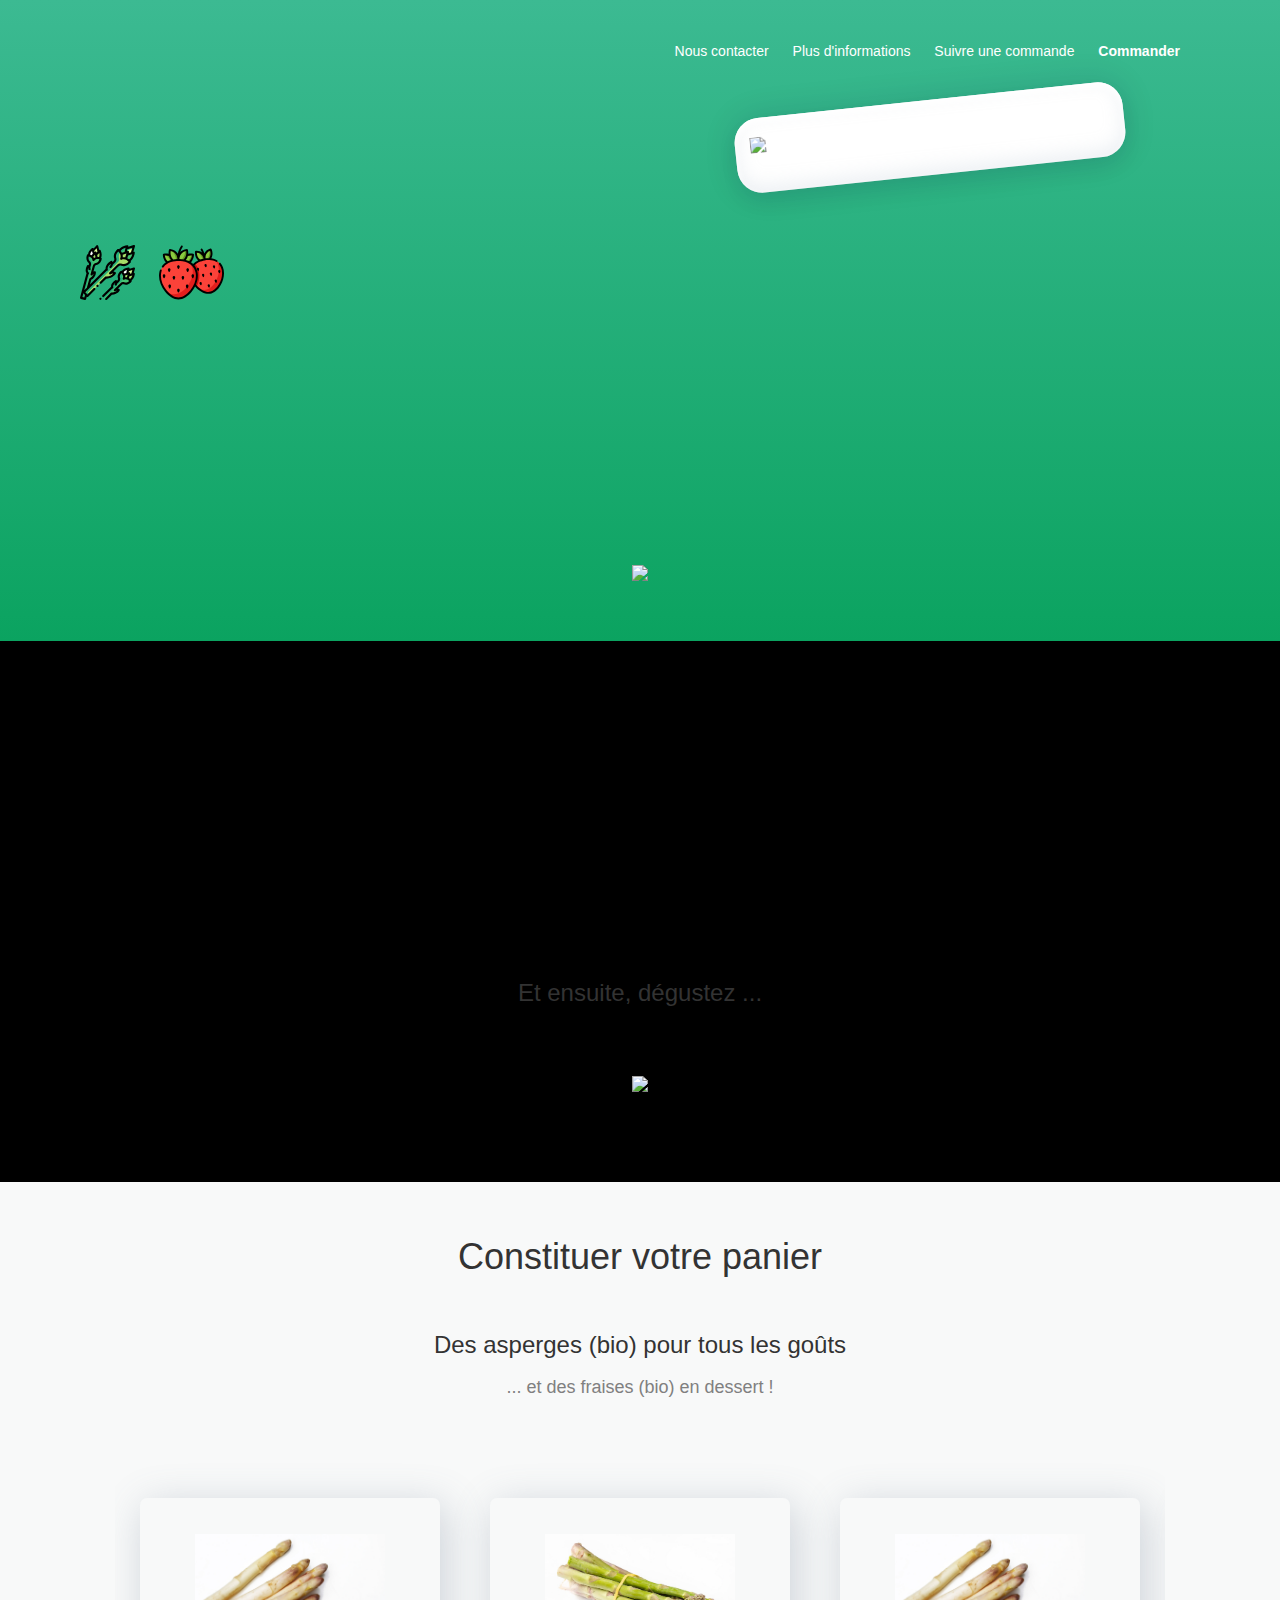
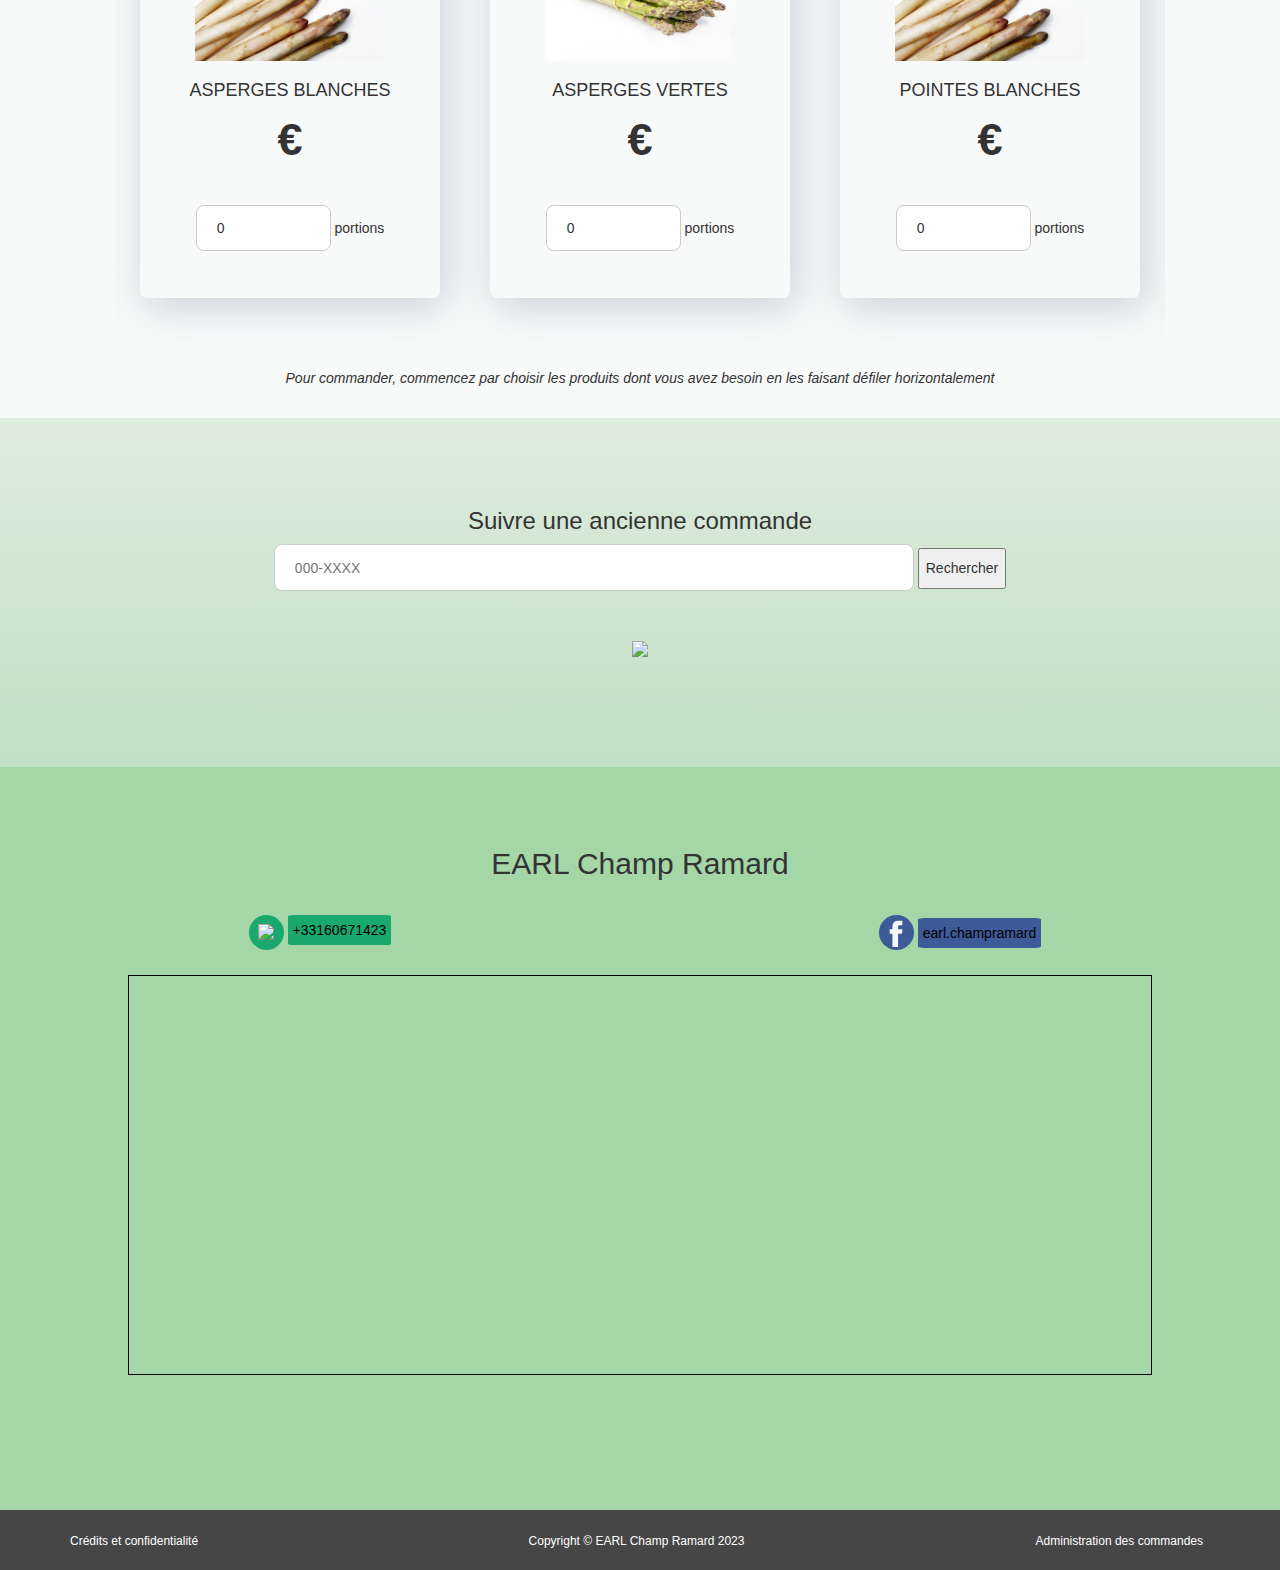
==== commit c4fcfe0c: "FEAT: Add new products" ====
--- a/index.html
+++ b/index.html
@@ -176,19 +176,13 @@
           ></div-product>
           <div-product id="aspv" name="ASPERGES VERTES" img="assets/images/apserges_verte.jpg"
           ></div-product>
-          <!--<div-product id="aspb-pte" name="POINTES BLANCHES" img="assets/images/apserges_blanches.jpg"
+          <div-product id="aspb-pte" name="POINTES BLANCHES" img="assets/images/apserges_blanches.jpg"
           ></div-product>
           <div-product id="aspv-pte" name="POINTES VERTES" img="assets/images/apserges_verte.jpg"
-          ></div-product>-->
+          ></div-product>
           <div-product id="fraise" name="FRAISES" img="assets/images/strawberry-pixabay.jpg"
           ></div-product>
         </div>  <!--pricing-table-->
-
-        <!-- div style="margin-bottom: 10px;">
-          <img src="assets/images/chevron_left.png" width="30px" />
-          <span>Défiler</span>
-          <img src="assets/images/chevron_left.png" width="30px" style="rotate: 180deg;" />
-        </div -->
 
         <center style="margin-bottom:10px; margin-bottom:30px">
           <button id="continue-order" style="display:none;"><h5>Poursuivre la commande</h5></button>
@@ -199,7 +193,7 @@
         <script>
           document.getElementById('continue-order').addEventListener('click', function(){
             let qty = {};
-            for (var prodId of ["aspb", "aspv", "fraise"]) {
+            for (var prodId of ["aspb", "aspv", "aspb-pte", "aspv-pte", "fraise"]) {
               qty[prodId] = document.getElementById(prodId).getNumberOfItems()}
             window.location.href = createOrderURL(qty);
           })
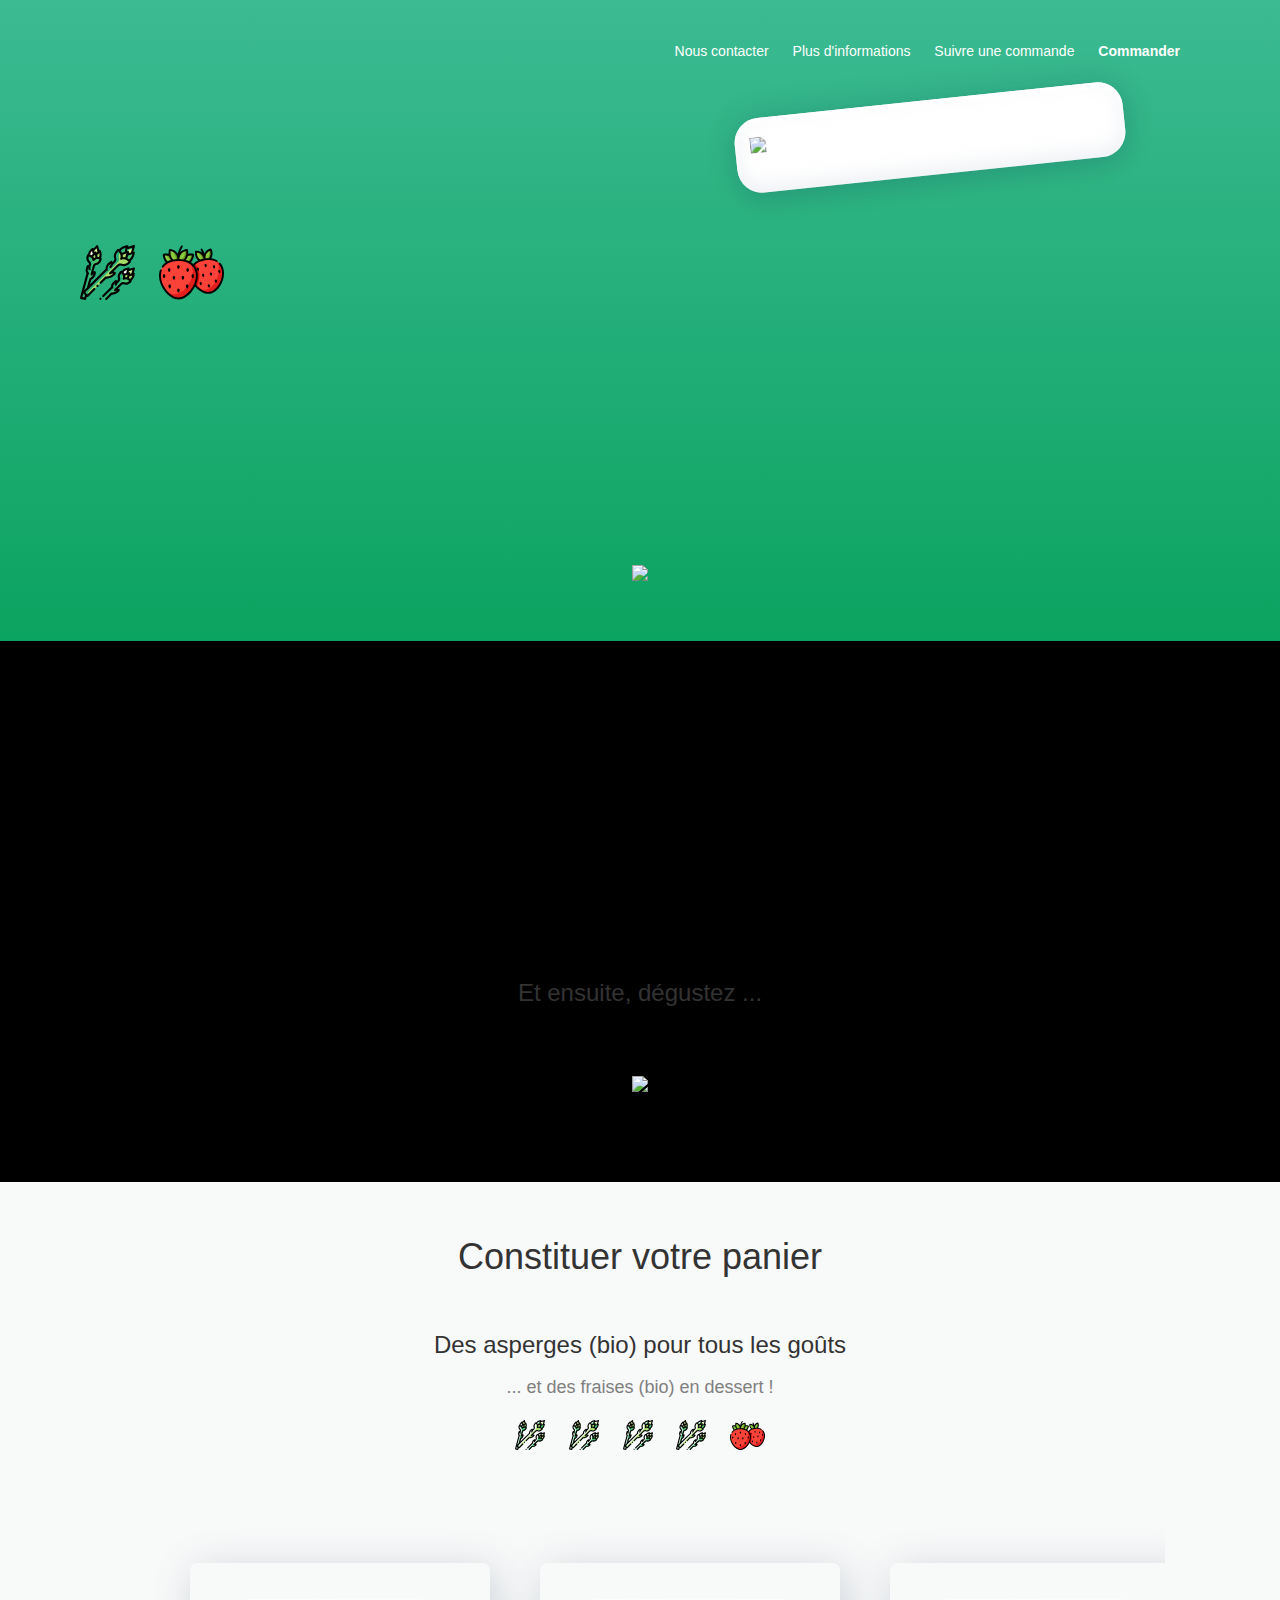
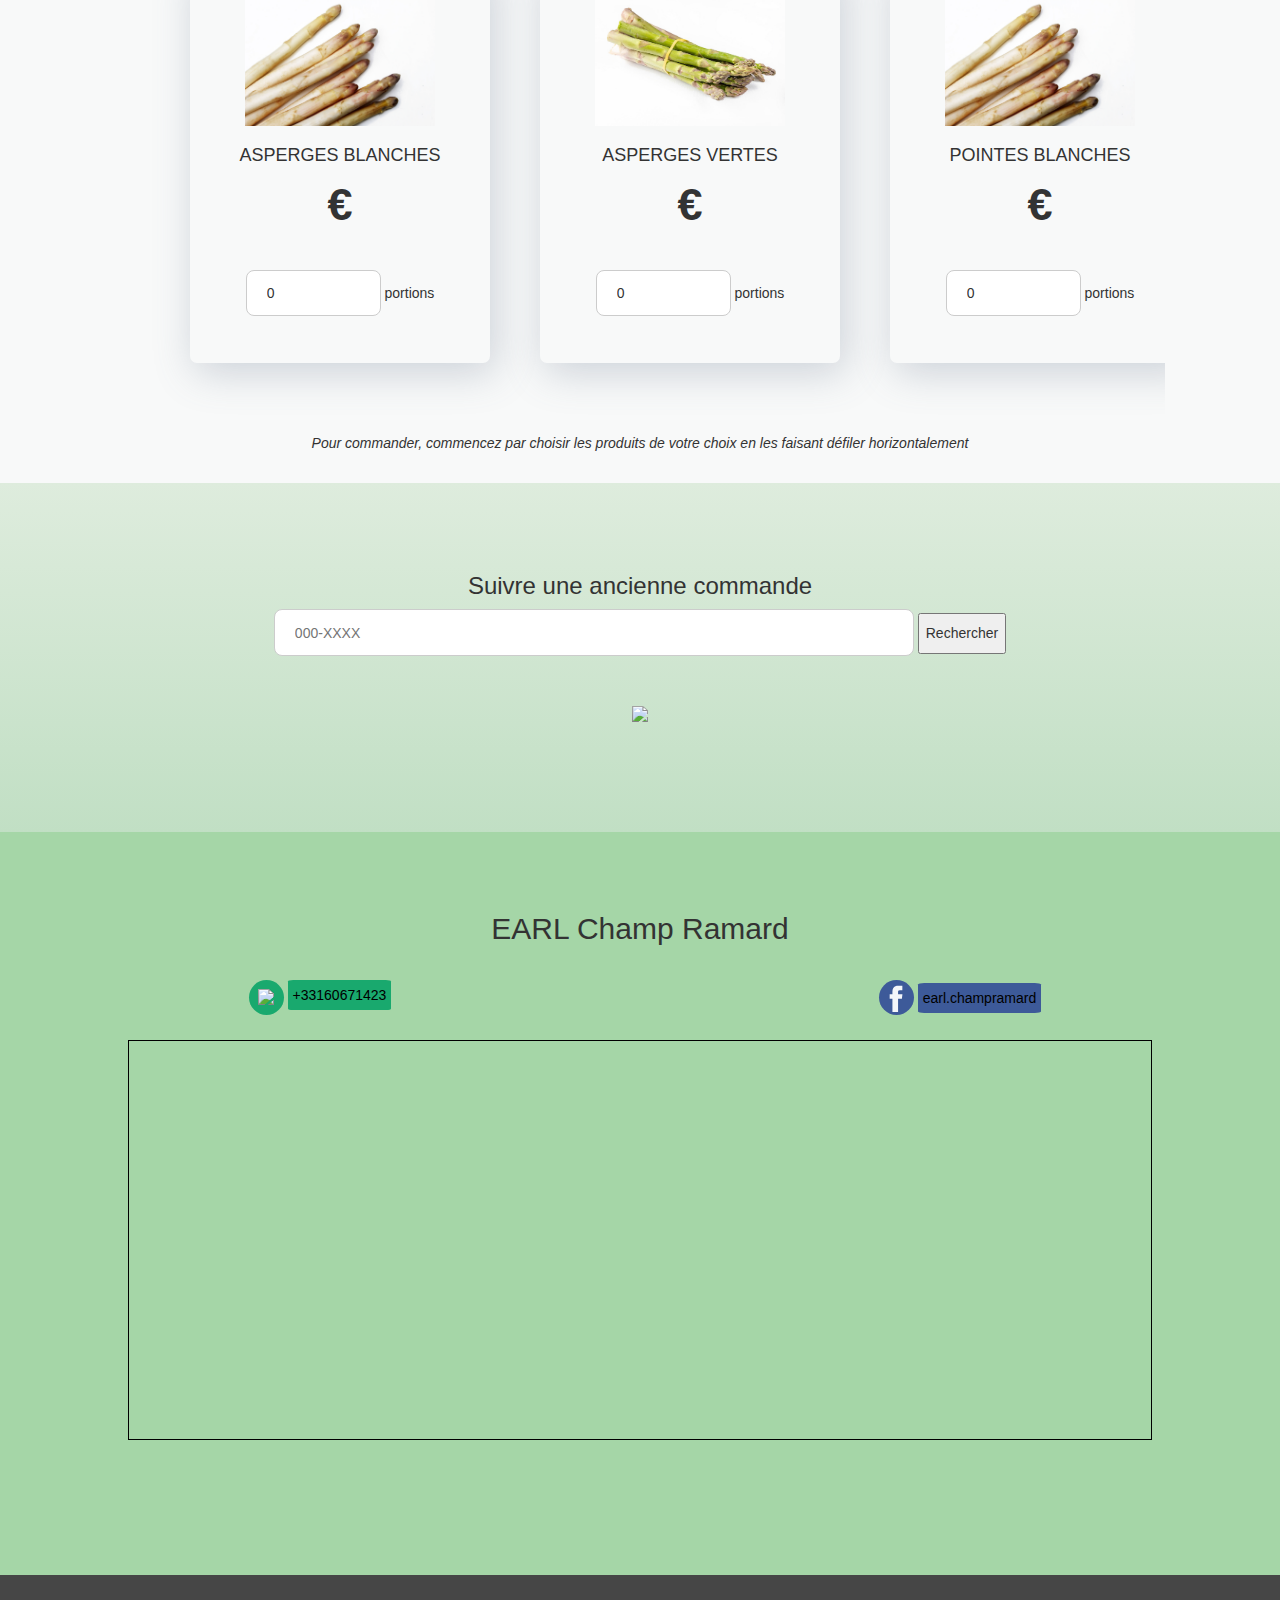
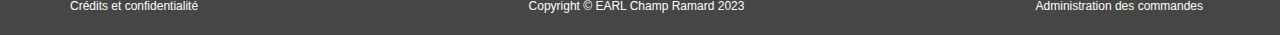
==== commit bdcabedf: "ENH: Minor ui change in index.html" ====
--- a/index.html
+++ b/index.html
@@ -171,6 +171,15 @@
       <h4 class=" pricing-section-sub text-center light">... et des fraises (bio) en dessert !</h4>
 
       <center>
+
+        <p>
+          <a href="#pricing"><img class="emoji" src="assets/images/logo.svg" style="width:30px" /></a>
+          <a href="#pricing"><img class="emoji" src="assets/images/logo.svg" style="width:30px" /></a>
+          <a href="#pricing"><img class="emoji" src="assets/images/logo.svg" style="width:30px" /></a>
+          <a href="#pricing"><img class="emoji" src="assets/images/logo.svg" style="width:30px" /></a>
+          <a href="#pricing"><img class="emoji" src="assets/images/strawberry.svg" style="width:35px" /></a>
+        </p>
+
         <div class="pricing-table row" style='display: flex; overflow-x: scroll;'>
           <div-product id="aspb" name="ASPERGES BLANCHES" img="assets/images/apserges_blanches.jpg"
           ></div-product>
@@ -187,7 +196,7 @@
         <center style="margin-bottom:10px; margin-bottom:30px">
           <button id="continue-order" style="display:none;"><h5>Poursuivre la commande</h5></button>
           <em id="consigne-order" style="display:block;padding-left:20px;padding-right:20px;">
-            Pour commander, commencez par choisir les produits dont vous avez besoin en les faisant défiler horizontalement</em>
+            Pour commander, commencez par choisir les produits de votre choix en les faisant défiler horizontalement</em>
         </center>
 
         <script>
--- a/assets/css/styles.pure.css
+++ b/assets/css/styles.pure.css
@@ -5,5 +5,5 @@
  *//*! normalize.css v3.0.3 | MIT License | github.com/necolas/normalize.css */html{font-family:sans-serif;-webkit-text-size-adjust:100%;-ms-text-size-adjust:100%}body{margin:0}footer,header,menu,section,summary{display:block}[hidden]{display:none}a{background-color:transparent}a:active,a:hover{outline:0}b{font-weight:700}h1{margin:.67em 0;font-size:2em}sub{position:relative;font-size:75%;line-height:0;vertical-align:baseline}sub{bottom:-.25em}img{border:0}svg:not(:root){overflow:hidden}hr{height:0;-webkit-box-sizing:content-box;-moz-box-sizing:content-box;box-sizing:content-box}code{font-family:monospace,monospace;font-size:1em}button,input,select,textarea{-webkit-appearance: button;margin:0;font:inherit;color:inherit}button{overflow:visible}button,select{text-transform:none}button,html input[type=button],input[type=reset],input[type=submit]{-webkit-appearance:button;cursor:pointer}button[disabled],html input[disabled]{cursor:default}button::-moz-focus-inner,input::-moz-focus-inner{padding:0;border:0}input{line-height:normal}input[type=checkbox],input[type=radio]{-webkit-box-sizing:border-box;-moz-box-sizing:border-box;box-sizing:border-box;padding:0}input[type=number]::-webkit-inner-spin-button,input[type=number]::-webkit-outer-spin-button{height:auto}input[type=search]{-webkit-box-sizing:content-box;-moz-box-sizing:content-box;box-sizing:content-box;-webkit-appearance:textfield}input[type=search]::-webkit-search-cancel-button,input[type=search]::-webkit-search-decoration{-webkit-appearance:none}textarea{overflow:auto}table{border-spacing:0;border-collapse:collapse}th{padding:0}/*! Source: https://github.com/h5bp/html5-boilerplate/blob/master/src/css/main.css */@media print{*,:after,:before{color:#000!important;text-shadow:none!important;background:0 0!important;-webkit-box-shadow:none!important;box-shadow:none!important}a,a:visited{text-decoration:underline}a[href]:after{content:" (" attr(href) ")"}a[href^="#"]:after,a[href^="javascript:"]:after{content:""}img,tr{page-break-inside:avoid}img{max-width:100%!important}h2,h3,p{orphans:3;widows:3}h2,h3{page-break-after:avoid}.navbar{display:none}.label{border:1px solid #000}.table{border-collapse:collapse!important}.table th{background-color:#fff!important}}@font-face{font-family:'Glyphicons Halflings';src:url(https://maxcdn.bootstrapcdn.com/bootstrap/3.3.7/fonts/glyphicons-halflings-regular.eot);src:url(https://maxcdn.bootstrapcdn.com/bootstrap/3.3.7/fonts/glyphicons-halflings-regular.eot?#iefix) format('embedded-opentype'),url(https://maxcdn.bootstrapcdn.com/bootstrap/3.3.7/fonts/glyphicons-halflings-regular.woff2) format('woff2'),url(https://maxcdn.bootstrapcdn.com/bootstrap/3.3.7/fonts/glyphicons-halflings-regular.woff) format('woff'),url(https://maxcdn.bootstrapcdn.com/bootstrap/3.3.7/fonts/glyphicons-halflings-regular.ttf) format('truetype'),url(https://maxcdn.bootstrapcdn.com/bootstrap/3.3.7/fonts/glyphicons-halflings-regular.svg#glyphicons_halflingsregular) format('svg')}*{-webkit-box-sizing:border-box;-moz-box-sizing:border-box;box-sizing:border-box}:after,:before{-webkit-box-sizing:border-box;-moz-box-sizing:border-box;box-sizing:border-box}html{font-size:10px;-webkit-tap-highlight-color:transparent}body{font-family:"Helvetica Neue",Helvetica,Arial,sans-serif;font-size:14px;line-height:1.42857143;color:#333;background-color:#fff}button,input,select,textarea{font-family:inherit;font-size:inherit;line-height:inherit}a{color:#337ab7;text-decoration:none}a:focus,a:hover{color:#23527c;text-decoration:underline}a:focus{outline:5px auto -webkit-focus-ring-color;outline-offset:-2px}img{vertical-align:middle}.img-responsive{display:block;max-width:100%;height:auto}hr{margin-top:20px;margin-bottom:20px;border:0;border-top:1px solid #eee}[role=button]{cursor:pointer}.h1,.h2,.h3,.h4,.h5,.h6,h1,h2,h3,h4,h5,h6{font-family:inherit;font-weight:500;line-height:1.1;color:inherit}.h1,.h2,.h3,h1,h2,h3{margin-top:20px;margin-bottom:10px}.h4,.h5,.h6,h4,h5,h6{margin-top:10px;margin-bottom:10px}.h1,h1{font-size:36px}.h2,h2{font-size:30px}.h3,h3{font-size:24px}.h4,h4{font-size:18px}.h5,h5{font-size:14px}.h6,h6{font-size:12px}p{margin:0 0 10px}.text-left{text-align:left}.text-right{text-align:right}.text-center{text-align:center}.text-info{color:#31708f}a.text-info:focus,a.text-info:hover{color:#245269}ul{margin-top:0;margin-bottom:10px}ul ul{margin-bottom:0}address{margin-bottom:20px;font-style:normal;line-height:1.42857143}code{font-family:Menlo,Monaco,Consolas,"Courier New",monospace}code{padding:2px 4px;font-size:90%;color:#c7254e;background-color:#f9f2f4;border-radius:4px}.container{padding-right:15px;padding-left:15px;margin-right:auto;margin-left:auto}@media (min-width:768px){.container{width:750px}}@media (min-width:992px){.container{width:970px}}@media (min-width:1200px){.container{width:1170px}}.row{margin-right:-15px;margin-left:-15px}.col-sm-1,.col-sm-10,.col-sm-11,.col-sm-12,.col-sm-2,.col-sm-3,.col-sm-4,.col-sm-5,.col-sm-6,.col-sm-7,.col-sm-8,.col-sm-9{position:relative;min-height:1px;padding-right:15px;padding-left:15px}@media (min-width:768px){.col-sm-1,.col-sm-10,.col-sm-11,.col-sm-12,.col-sm-2,.col-sm-3,.col-sm-4,.col-sm-5,.col-sm-6,.col-sm-7,.col-sm-8,.col-sm-9{float:left}.col-sm-12{width:100%}.col-sm-11{width:91.66666667%}.col-sm-10{width:83.33333333%}.col-sm-9{width:75%}.col-sm-8{width:66.66666667%}.col-sm-7{width:58.33333333%}.col-sm-6{width:50%}.col-sm-5{width:41.66666667%}.col-sm-4{width:33.33333333%}.col-sm-3{width:25%}.col-sm-2{width:16.66666667%}.col-sm-1{width:8.33333333%}}table{background-color:transparent}th{text-align:left}.table{width:100%;max-width:100%;margin-bottom:20px}.table .table{background-color:#fff}table col[class*=col-]{position:static;display:table-column;float:none}table th[class*=col-]{position:static;display:table-cell;float:none}.table-responsive{min-height:.01%;overflow-x:auto}@media screen and (max-width:767px){.table-responsive{width:100%;margin-bottom:15px;overflow-y:hidden;-ms-overflow-style:-ms-autohiding-scrollbar;border:1px solid #ddd}.table-responsive>.table{margin-bottom:0}}label{display:inline-block;max-width:100%;margin-bottom:5px;font-weight:700}input[type=search]{-webkit-box-sizing:border-box;-moz-box-sizing:border-box;box-sizing:border-box}input[type=checkbox],input[type=radio]{margin:4px 0 0;line-height:normal}input[type=file]{display:block}input[type=range]{display:block;width:100%}select[multiple],select[size]{height:auto}input[type=checkbox]:focus,input[type=file]:focus,input[type=radio]:focus{outline:5px auto -webkit-focus-ring-color;outline-offset:-2px}input[type=search]{-webkit-appearance:none}@media screen and (-webkit-min-device-pixel-ratio:0){input[type=date].input-sm,input[type=datetime-local].input-sm,input[type=month].input-sm,input[type=time].input-sm{line-height:30px}}input[type=checkbox][disabled],input[type=radio][disabled]{cursor:not-allowed}.input-sm{height:30px;padding:5px 10px;font-size:12px;line-height:1.5;border-radius:3px}select.input-sm{height:30px;line-height:30px}select[multiple].input-sm,textarea.input-sm{height:auto}.btn{display:inline-block;padding:6px 12px;margin-bottom:0;font-size:14px;font-weight:400;line-height:1.42857143;text-align:center;white-space:nowrap;vertical-align:middle;-ms-touch-action:manipulation;touch-action:manipulation;cursor:pointer;-webkit-user-select:none;-moz-user-select:none;-ms-user-select:none;user-select:none;background-image:none;border:1px solid transparent;border-radius:4px}.btn:active.focus,.btn:active:focus,.btn:focus{outline:5px auto -webkit-focus-ring-color;outline-offset:-2px}.btn:focus,.btn:hover{color:#333;text-decoration:none}.btn:active{background-image:none;outline:0;-webkit-box-shadow:inset 0 3px 5px rgba(0,0,0,.125);box-shadow:inset 0 3px 5px rgba(0,0,0,.125)}.btn[disabled]{cursor:not-allowed;-webkit-box-shadow:none;box-shadow:none;opacity:.65}.btn-info{color:#fff;background-color:#5bc0de;border-color:#46b8da}.btn-info:focus{color:#fff;background-color:#31b0d5;border-color:#1b6d85}.btn-info:hover{color:#fff;background-color:#31b0d5;border-color:#269abc}.btn-info:active{color:#fff;background-color:#31b0d5;border-color:#269abc}.btn-info:active.focus,.btn-info:active:focus,.btn-info:active:hover{color:#fff;background-color:#269abc;border-color:#1b6d85}.btn-info:active{background-image:none}.btn-info[disabled]:focus,.btn-info[disabled]:hover{background-color:#5bc0de;border-color:#46b8da}.btn-link{font-weight:400;color:#337ab7;border-radius:0}.btn-link,.btn-link:active,.btn-link[disabled]{background-color:transparent;-webkit-box-shadow:none;box-shadow:none}.btn-link,.btn-link:active,.btn-link:focus,.btn-link:hover{border-color:transparent}.btn-link:focus,.btn-link:hover{color:#23527c;text-decoration:underline;background-color:transparent}.btn-link[disabled]:focus,.btn-link[disabled]:hover{color:#777;text-decoration:none}.btn-sm{padding:5px 10px;font-size:12px;line-height:1.5;border-radius:3px}.btn-block{display:block;width:100%}.btn-block+.btn-block{margin-top:5px}input[type=button].btn-block,input[type=reset].btn-block,input[type=submit].btn-block{width:100%}.open>a{outline:0}[data-toggle=buttons]>.btn input[type=checkbox],[data-toggle=buttons]>.btn input[type=radio]{position:absolute;clip:rect(0,0,0,0);pointer-events:none}.navbar{position:relative;min-height:50px;margin-bottom:20px;border:1px solid transparent}@media (min-width:768px){.navbar{border-radius:4px}}@media (min-width:768px){.navbar-header{float:left}}.container>.navbar-header{margin-right:-15px;margin-left:-15px}@media (min-width:768px){.container>.navbar-header{margin-right:0;margin-left:0}}.navbar-brand{float:left;height:50px;padding:15px 15px;font-size:18px;line-height:20px}.navbar-brand:focus,.navbar-brand:hover{text-decoration:none}.navbar-brand>img{display:block}@media (min-width:768px){.navbar>.container .navbar-brand{margin-left:-15px}}.navbar-form{padding:10px 15px;margin-top:8px;margin-right:-15px;margin-bottom:8px;margin-left:-15px;border-top:1px solid transparent;border-bottom:1px solid transparent;-webkit-box-shadow:inset 0 1px 0 rgba(255,255,255,.1),0 1px 0 rgba(255,255,255,.1);box-shadow:inset 0 1px 0 rgba(255,255,255,.1),0 1px 0 rgba(255,255,255,.1)}@media (min-width:768px){.navbar-form{width:auto;padding-top:0;padding-bottom:0;margin-right:0;margin-left:0;border:0;-webkit-box-shadow:none;box-shadow:none}}.navbar-btn{margin-top:8px;margin-bottom:8px}.navbar-btn.btn-sm{margin-top:10px;margin-bottom:10px}.navbar-text{margin-top:15px;margin-bottom:15px}@media (min-width:768px){.navbar-text{float:left;margin-right:15px;margin-left:15px}}@media (min-width:768px){.navbar-left{float:left!important}.navbar-right{float:right!important;margin-right:-15px}.navbar-right~.navbar-right{margin-right:0}}.label{display:inline;padding:.2em .6em .3em;font-size:75%;font-weight:700;line-height:1;color:#fff;text-align:center;white-space:nowrap;vertical-align:baseline;border-radius:.25em}a.label:focus,a.label:hover{color:#fff;text-decoration:none;cursor:pointer}.label:empty{display:none}.btn .label{position:relative;top:-1px}.label-info{background-color:#5bc0de}.label-info[href]:focus,.label-info[href]:hover{background-color:#31b0d5}@-webkit-keyframes progress-bar-stripes{from{background-position:40px 0}to{background-position:0 0}}@-o-keyframes progress-bar-stripes{from{background-position:40px 0}to{background-position:0 0}}@keyframes progress-bar-stripes{from{background-position:40px 0}to{background-position:0 0}}.embed-responsive{position:relative;display:block;height:0;padding:0;overflow:hidden}.embed-responsive .embed-responsive-item,.embed-responsive embed,.embed-responsive iframe{position:absolute;top:0;bottom:0;left:0;width:100%;height:100%;border:0}.close{float:right;font-size:21px;font-weight:700;line-height:1;color:#000;text-shadow:0 1px 0 #fff;opacity:.2}.close:focus,.close:hover{color:#000;text-decoration:none;cursor:pointer;opacity:.5}button.close{-webkit-appearance:none;padding:0;cursor:pointer;background:0 0;border:0}.modal-open{overflow:hidden}.modal{position:fixed;top:0;right:0;bottom:0;left:0;z-index:1050;display:none;overflow:hidden;-webkit-overflow-scrolling:touch;outline:0}.modal.in .modal-dialog{-webkit-transform:translate(0,0);-ms-transform:translate(0,0);-o-transform:translate(0,0);transform:translate(0,0)}.modal-open .modal{overflow-x:hidden;overflow-y:auto}.modal-dialog{position:relative;width:auto;margin:10px}.modal-content{position:relative;background-color:#fff;-webkit-background-clip:padding-box;background-clip:padding-box;border:1px solid #999;border:1px solid rgba(0,0,0,.2);border-radius:6px;outline:0;-webkit-box-shadow:0 3px 9px rgba(0,0,0,.5);box-shadow:0 3px 9px rgba(0,0,0,.5)}.modal-header{padding:15px;border-bottom:1px solid #e5e5e5}.modal-header .close{margin-top:-2px}.modal-title{margin:0;line-height:1.42857143}.modal-body{position:relative;padding:15px}.modal-footer{padding:15px;text-align:right;border-top:1px solid #e5e5e5}.modal-footer .btn+.btn{margin-bottom:0;margin-left:5px}.modal-footer .btn-block+.btn-block{margin-left:0}@media (min-width:768px){.modal-dialog{width:600px;margin:30px auto}.modal-content{-webkit-box-shadow:0 5px 15px rgba(0,0,0,.5);box-shadow:0 5px 15px rgba(0,0,0,.5)}.modal-sm{width:300px}}.container:after,.container:before,.modal-footer:after,.modal-footer:before,.modal-header:after,.modal-header:before,.navbar-header:after,.navbar-header:before,.navbar:after,.navbar:before,.row:after,.row:before{display:table;content:" "}.container:after,.modal-footer:after,.modal-header:after,.navbar-header:after,.navbar:after,.row:after{clear:both}.center-block{display:block;margin-right:auto;margin-left:auto}.hidden{display:none!important}@media (min-width:768px) and (max-width:991px){.hidden-sm{display:none!important}}@font-face{font-family:'Material Icons';font-style:normal;font-weight:400;src:url(https://fonts.gstatic.com/s/materialicons/v70/flUhRq6tzZclQEJ-Vdg-IuiaDsNZ.ttf) format('truetype')}.material-icons{font-family:'Material Icons';font-weight:400;font-style:normal;font-size:24px;line-height:1;letter-spacing:normal;text-transform:none;display:inline-block;white-space:nowrap;word-wrap:normal;direction:ltr}/*!
  *  Font Awesome 4.7.0 by @davegandy - http://fontawesome.io - @fontawesome
  *  License - http://fontawesome.io/license (Font: SIL OFL 1.1, CSS: MIT License)
- */@font-face{font-family:FontAwesome;src:url(https://maxcdn.bootstrapcdn.com/font-awesome/4.7.0/fonts/fontawesome-webfont.eot?v=4.7.0);src:url(https://maxcdn.bootstrapcdn.com/font-awesome/4.7.0/fonts/fontawesome-webfont.eot?#iefix&v=4.7.0) format('embedded-opentype'),url(https://maxcdn.bootstrapcdn.com/font-awesome/4.7.0/fonts/fontawesome-webfont.woff2?v=4.7.0) format('woff2'),url(https://maxcdn.bootstrapcdn.com/font-awesome/4.7.0/fonts/fontawesome-webfont.woff?v=4.7.0) format('woff'),url(https://maxcdn.bootstrapcdn.com/font-awesome/4.7.0/fonts/fontawesome-webfont.ttf?v=4.7.0) format('truetype'),url(https://maxcdn.bootstrapcdn.com/font-awesome/4.7.0/fonts/fontawesome-webfont.svg?v=4.7.0#fontawesomeregular) format('svg');font-weight:400;font-style:normal}.fa{display:inline-block;font:normal normal normal 14px/1 FontAwesome;font-size:inherit;text-rendering:auto;-webkit-font-smoothing:antialiased;-moz-osx-font-smoothing:grayscale}.fa-2x{font-size:2em}.fa-3x{font-size:3em}.fa-4x{font-size:4em}.fa-5x{font-size:5em}.fa-ul{padding-left:0;margin-left:2.14285714em;list-style-type:none}.fa-ul>li{position:relative}.fa-li{position:absolute;left:-2.14285714em;width:2.14285714em;top:.14285714em;text-align:center}.fa-border{padding:.2em .25em .15em;border:solid .08em #eee;border-radius:.1em}@-webkit-keyframes fa-spin{0%{-webkit-transform:rotate(0);transform:rotate(0)}100%{-webkit-transform:rotate(359deg);transform:rotate(359deg)}}@keyframes fa-spin{0%{-webkit-transform:rotate(0);transform:rotate(0)}100%{-webkit-transform:rotate(359deg);transform:rotate(359deg)}}.fa-th:before{content:"\f00a"}.fa-close:before,.fa-times:before{content:"\f00d"}.fa-font:before{content:"\f031"}.fa-bold:before{content:"\f032"}.fa-text-height:before{content:"\f034"}.fa-text-width:before{content:"\f035"}.fa-image:before{content:"\f03e"}.fa-edit:before{content:"\f044"}.fa-arrow-left:before{content:"\f060"}.fa-arrow-right:before{content:"\f061"}.fa-arrow-down:before{content:"\f063"}.fa-plus:before{content:"\f067"}.fa-phone:before{content:"\f095"}.fa-facebook:before{content:"\f09a"}.fa-github:before{content:"\f09b"}.fa-filter:before{content:"\f0b0"}.fa-users:before{content:"\f0c0"}.fa-link:before{content:"\f0c1"}.fa-table:before{content:"\f0ce"}.fa-money:before{content:"\f0d6"}.fa-envelope:before{content:"\f0e0"}.fa-dashboard:before{content:"\f0e4"}.fa-coffee:before{content:"\f0f4"}.fa-angle-double-left:before{content:"\f100"}.fa-angle-double-right:before{content:"\f101"}.fa-angle-double-down:before{content:"\f103"}.fa-angle-left:before{content:"\f104"}.fa-angle-right:before{content:"\f105"}.fa-angle-down:before{content:"\f107"}.fa-code:before{content:"\f121"}.fa-info:before{content:"\f129"}.fa-maxcdn:before{content:"\f136"}.fa-html5:before{content:"\f13b"}.fa-css3:before{content:"\f13c"}.fa-apple:before{content:"\f179"}.fa-header:before{content:"\f1dc"}.fa-copyright:before{content:"\f1f9"}.fa-cart-plus:before{content:"\f217"}.fa-cart-arrow-down:before{content:"\f218"}.fa-500px:before{content:"\f26e"}.fa-fa:before,.fa-font-awesome:before{content:"\f2b4"}.fa-envelope-open:before{content:"\f2b6"}.fa-s15:before{content:"\f2cd"}@import url(https://fonts.googleapis.com/css?family=Montserrat:300,400,500,700);input,select,textarea{width:100%;padding:12px 20px;display:inline-block;border:1px solid #ccc;border-radius:8px;box-sizing:border-box;background-color:#fff}input:focus{background-color:#eee;border-color:#aaa}body{height:100%;font-family:Montserrat,sans-serif;background-color:#f8f9f9}.header-right{display:none}.navbar-item{color:#fff;padding:10px}.navbar-item:hover{color:#58d5f7;text-decoration:none}.hero-background{overflow:hidden;position:relative;background-image:linear-gradient(to top,#0ba360 0,#3cba92 100%)}.bold{font-weight:600}.light{font-weight:300}.header{padding-top:35px;width:100%;height:100px;position:relative;z-index:4}.logo{max-width:100px;padding-left:0;padding-top:5px}.header-btn{background-color:#44432a;border-radius:10px;border:#0abceb;float:right;width:195px;height:51px;color:#fff;-webkit-transition-duration:.4s;transition-duration:.4s;margin-top:-10px}.header-btn:hover{background-color:#44432a;color:#fff;border-radius:20px;-webkit-box-shadow:-1px 9px 46px -17px rgba(43,43,43,1);-moz-box-shadow:-1px 9px 46px -17px rgba(43,43,43,1);box-shadow:-1px 9px 46px -17px rgba(43,43,43,1)}.hero{position:relative;z-index:4;padding-bottom:60px}.emoji{cursor:pointer;margin:10px;transition:transform .4s ease;width:20px;}.emoji:hover{transform:translateY(5px)}.hero-right{color:#fff;text-align:center}.ipad{display:none}.ipad-screen{display:none}.hero-btn{-webkit-transition-duration:.4s;transition-duration:.4s;background-color:#8fc85c;border-radius:10px;border:1px solid #8fc85c;width:210px;height:51px;color:#44432a;margin:30px auto}.hero-btn:hover{background-color:#8fc85c;color:#39ad19;border-radius:20px;-webkit-box-shadow:-1px 9px 46px -17px rgba(43,43,43,1);-moz-box-shadow:-1px 9px 46px -17px rgba(43,43,43,1);box-shadow:-1px 9px 46px -17px rgba(43,43,43,1)}.header-headline{padding-top:0;padding-bottom:15px;text-align:center}.header-running-text{text-align:center;max-width:287px;line-height:1.5;margin:auto}.delivery-section{background-color:#000;padding-top:40px;padding-bottom:80px;text-align:center;position:relative}.delivery-headline{color:#fff;padding-bottom:30px}.delivery-container{max-width:830px;margin:auto}.feature{text-align:center;padding:30px}.feature-no-display{opacity:0;-webkit-transform:translateY(15%) translateZ(0);-moz-transform:translateY(15%) translateZ(0);transform:translateY(15%) translateZ(0);-webkit-transition:-webkit-transform .4s ease-out,opacity .4s ease;-moz-transition:-moz-transform .4s ease-out,opacity .4s ease;-o-transition:-o-transform .4s ease-out,opacity .4s ease;transition:transform .4s ease-out,opacity .4s ease}.feature-display{opacity:1;-webkit-transform:translateY(0) translateZ(0);-moz-transform:translateY(0) translateZ(0);transform:translateY(0) translateZ(0)}.feature-display-mid{transition-delay:.1s}.feature-display-last{transition-delay:.2s}.feature-icon{background-color:#fff;border-radius:50%;height:5.625em;width:5.625em;display:flex;justify-content:center;align-items:center;margin:auto;box-shadow:4px 14px 28px #393939}.feature-head-text{color:#fff;padding-top:15px}.feature-subtext{color:#fff;padding-top:0}.feature-img{max-width:23px}.white-section{max-width:1400px;margin:auto;overflow:hidden}.white-section-text{text-align:center}.pricing-background{background-color:#f8f9f9}.pricing-section-header{padding-top:35px}.pricing-section-sub{padding-top:10px;color:grey}.pricing-table{padding:0 0 20px;max-width:1050px;margin:auto}.plan{text-align:center;max-width:390px;margin:auto;height:500px;padding:36px 15px 45px;position:relative}.mid-plan{text-align:center;max-width:390px;margin-left:10px;margin-right:10px;margin-top:20px;margin-bottom:20px;height:400px;padding:36px 15px 45px;position:relative;box-shadow:5px 8.7px 40px rgba(99,117,138,.3);border-radius:7px}.box{text-align:center;min-width:300px;margin-left:8px;margin-right:8px;margin-top:20px;margin-bottom:80px;height:400px;padding:15px;position:relative;box-shadow:5px 8.7px 40px rgba(99,117,138,.3);border-radius:7px}.box>hr{margin:3px}.plan li{position:relative}.mid-plan li:before,.plan li::before{font-family:Material Icons;content:"check";color:#3aeb8c;position:absolute;left:-10px;position:relative}.plan-title{font-size:18px;padding-bottom:5px}.plan-cost{font-size:45px}.plan-cost::after{content:"€"}.monthly{font-size:12px;padding-bottom:20px}.plan-delivery{-webkit-padding-start:0}.plan-btn{background-color:#0da462;border-radius:10px;color:#fff;border:#0abceb;width:164px;height:51px;-webkit-transition-duration:.4s;transition-duration:.4s;display:block;padding:15px;margin:auto;position:absolute;left:calc(50% - 82px);bottom:50px}.plan-btn:hover{background-color:#0da462;color:#fff;border-radius:20px;-webkit-box-shadow:-1px 9px 46px -17px rgba(43,43,43,1);-moz-box-shadow:-1px 9px 46px -17px rgba(43,43,43,1);box-shadow:-1px 9px 46px -17px rgba(43,43,43,1)}.team{padding-bottom:50px;padding-top:60px;background-color: #A5D6A7}.team-container{text-align:center;margin:auto;max-width:920px}.team-section-header{padding-bottom:0}.email-form{display:flex;justify-content:center;align-items:center}.email-input{background-color:#fff;border-radius:10px;border:1px solid #fff;width:210px;height:51px;color:grey;margin-top:20px;border:none}.submit-btn{background-color:#25f18b;border-radius:10px;color:#fff;height:51px;width:120px;margin-top:20px;margin-left:3px;-webkit-transition-duration:.4s;transition-duration:.4s}.submit-btn:hover{background-color:#6affb4;color:#fff;border-radius:20px;-webkit-box-shadow:-1px 9px 46px -17px rgba(43,43,43,1);-moz-box-shadow:-1px 9px 46px -17px rgba(43,43,43,1);box-shadow:-1px 9px 46px -17px rgba(43,43,43,1)}.email-form-div{max-width:60px;margin:auto}.footer{background-color:#464646;padding-top:20px;padding-bottom:20px}.webscope-text{color:#fff;font-size:12px;padding-right:7px}.webscope{text-align:center;margin-top:-5px}.admin-section{text-align:right}.modal-header{padding:2px 16px;color:#000}.modal-body{padding:2px 16px;min-height:100px;height:90%;overflow-y:scroll}.modal-footer{padding:2px 16px;color:#fff}.modal-content{position:fixed;top:auto;right:auto;left:auto;bottom:0;background-color:#f8f9f9;height:90%;width:90%;margin-left:5%;margin-right:5%;padding:0;border:1px solid #888;border-radius:0;border-top-left-radius:10px;border-top-right-radius:10px;box-shadow:0 4px 8px 0 rgba(0,0,0,.2),0 6px 20px 0 rgba(0,0,0,.19);animation-name:animatebottom;animation-duration:.5s}@keyframes animatebottom{from{bottom:-300px;opacity:0}to{bottom:0;opacity:1}}.modal{display:none;position:fixed;z-index:5;top:auto;left:auto;right:auto;bottom:0;width:100%;height:100%;overflow:auto;background-color:#000;background-color:rgba(0,0,0,.4)}.close{color:#000;float:right;font-size:70px;font-weight:700}.close:focus,.close:hover{color:#000;text-decoration:none;cursor:pointer}.fab-container{display:none}@media (max-width:768px){.fab-container{display:none;position:fixed;bottom:15px;right:15px;z-index:999;cursor:pointer}}.fab-icon-holder{width:120px;height:50px;border-radius:50px;background:#016fb9;box-shadow:0 6px 20px rgba(0,0,0,.2)}.fab-icon-holder:hover{opacity:.8}.fab{width:140px;height:60px;background:#d23f31}.fab-options{list-style-type:none;margin:0;position:absolute;bottom:70px;right:0;opacity:0;transition:all .3s ease;transform:scale(0);transform-origin:85% bottom}.fab-options:hover,.fab:hover+.fab-options{opacity:1;transform:scale(1)}.fab-options li{display:flex;justify-content:flex-end;padding:5px}.fab-label{padding:2px 5px;align-self:center;user-select:none;white-space:nowrap;border-radius:3px;font-size:16px;background:#666;color:#fff;box-shadow:0 6px 20px rgba(0,0,0,.2);margin-right:10px}@media only screen and (min-width:768px){.header-right{display:block;float:right;padding:6px 20px}.header-headline{text-align:left;max-width:380px;padding-top:25px}.header-running-text{line-height:30px;margin:0;text-align:left}.hero{padding-bottom:230px}.hero-button{margin-top:30px;margin-bottom:30px}.hero-right{text-align:left}.ipad{display:block;position:absolute;right:100px;z-index:1;height:350pxmargin-top:45px;transform:rotate(-6deg);max-width:45%;border-radius:25px;background:#fff;box-shadow:inset 0 4px 7px 1px #fff,inset 0 -5px 20px rgba(173,186,204,.25),0 0 33px rgba(0,21,64,.14),0 10px 20px rgba(0,21,64,.05)}.ipad-screen{display:block;padding-bottom:40px;margin-top:19px;right:1px}.feature-section{padding-top:60px}.white-section-text{text-align:justify;padding-top:80px;padding-left:100px}.pricing-table{padding:70px 0 50px;max-width:1050px;margin:auto}}.team{padding-bottom:130px}.email-form-div{max-width:inherit;margin:auto}.webscope{margin-top:0}.social-badge{display: inline-block;width: 35px; height: 35px; border-radius:50%;padding-top: 5px;margin: 25px auto;background-color: #19a96e;}
+ */@font-face{font-family:FontAwesome;src:url(https://maxcdn.bootstrapcdn.com/font-awesome/4.7.0/fonts/fontawesome-webfont.eot?v=4.7.0);src:url(https://maxcdn.bootstrapcdn.com/font-awesome/4.7.0/fonts/fontawesome-webfont.eot?#iefix&v=4.7.0) format('embedded-opentype'),url(https://maxcdn.bootstrapcdn.com/font-awesome/4.7.0/fonts/fontawesome-webfont.woff2?v=4.7.0) format('woff2'),url(https://maxcdn.bootstrapcdn.com/font-awesome/4.7.0/fonts/fontawesome-webfont.woff?v=4.7.0) format('woff'),url(https://maxcdn.bootstrapcdn.com/font-awesome/4.7.0/fonts/fontawesome-webfont.ttf?v=4.7.0) format('truetype'),url(https://maxcdn.bootstrapcdn.com/font-awesome/4.7.0/fonts/fontawesome-webfont.svg?v=4.7.0#fontawesomeregular) format('svg');font-weight:400;font-style:normal}.fa{display:inline-block;font:normal normal normal 14px/1 FontAwesome;font-size:inherit;text-rendering:auto;-webkit-font-smoothing:antialiased;-moz-osx-font-smoothing:grayscale}.fa-2x{font-size:2em}.fa-3x{font-size:3em}.fa-4x{font-size:4em}.fa-5x{font-size:5em}.fa-ul{padding-left:0;margin-left:2.14285714em;list-style-type:none}.fa-ul>li{position:relative}.fa-li{position:absolute;left:-2.14285714em;width:2.14285714em;top:.14285714em;text-align:center}.fa-border{padding:.2em .25em .15em;border:solid .08em #eee;border-radius:.1em}@-webkit-keyframes fa-spin{0%{-webkit-transform:rotate(0);transform:rotate(0)}100%{-webkit-transform:rotate(359deg);transform:rotate(359deg)}}@keyframes fa-spin{0%{-webkit-transform:rotate(0);transform:rotate(0)}100%{-webkit-transform:rotate(359deg);transform:rotate(359deg)}}.fa-th:before{content:"\f00a"}.fa-close:before,.fa-times:before{content:"\f00d"}.fa-font:before{content:"\f031"}.fa-bold:before{content:"\f032"}.fa-text-height:before{content:"\f034"}.fa-text-width:before{content:"\f035"}.fa-image:before{content:"\f03e"}.fa-edit:before{content:"\f044"}.fa-arrow-left:before{content:"\f060"}.fa-arrow-right:before{content:"\f061"}.fa-arrow-down:before{content:"\f063"}.fa-plus:before{content:"\f067"}.fa-phone:before{content:"\f095"}.fa-facebook:before{content:"\f09a"}.fa-github:before{content:"\f09b"}.fa-filter:before{content:"\f0b0"}.fa-users:before{content:"\f0c0"}.fa-link:before{content:"\f0c1"}.fa-table:before{content:"\f0ce"}.fa-money:before{content:"\f0d6"}.fa-envelope:before{content:"\f0e0"}.fa-dashboard:before{content:"\f0e4"}.fa-coffee:before{content:"\f0f4"}.fa-angle-double-left:before{content:"\f100"}.fa-angle-double-right:before{content:"\f101"}.fa-angle-double-down:before{content:"\f103"}.fa-angle-left:before{content:"\f104"}.fa-angle-right:before{content:"\f105"}.fa-angle-down:before{content:"\f107"}.fa-code:before{content:"\f121"}.fa-info:before{content:"\f129"}.fa-maxcdn:before{content:"\f136"}.fa-html5:before{content:"\f13b"}.fa-css3:before{content:"\f13c"}.fa-apple:before{content:"\f179"}.fa-header:before{content:"\f1dc"}.fa-copyright:before{content:"\f1f9"}.fa-cart-plus:before{content:"\f217"}.fa-cart-arrow-down:before{content:"\f218"}.fa-500px:before{content:"\f26e"}.fa-fa:before,.fa-font-awesome:before{content:"\f2b4"}.fa-envelope-open:before{content:"\f2b6"}.fa-s15:before{content:"\f2cd"}@import url(https://fonts.googleapis.com/css?family=Montserrat:300,400,500,700);input,select,textarea{width:100%;padding:12px 20px;display:inline-block;border:1px solid #ccc;border-radius:8px;box-sizing:border-box;background-color:#fff}input:focus{background-color:#eee;border-color:#aaa}body{height:100%;font-family:Montserrat,sans-serif;background-color:#f8f9f9}.header-right{display:none}.navbar-item{color:#fff;padding:10px}.navbar-item:hover{color:#58d5f7;text-decoration:none}.hero-background{overflow:hidden;position:relative;background-image:linear-gradient(to top,#0ba360 0,#3cba92 100%)}.bold{font-weight:600}.light{font-weight:300}.header{padding-top:35px;width:100%;height:100px;position:relative;z-index:4}.logo{max-width:100px;padding-left:0;padding-top:5px}.header-btn{background-color:#44432a;border-radius:10px;border:#0abceb;float:right;width:195px;height:51px;color:#fff;-webkit-transition-duration:.4s;transition-duration:.4s;margin-top:-10px}.header-btn:hover{background-color:#44432a;color:#fff;border-radius:20px;-webkit-box-shadow:-1px 9px 46px -17px rgba(43,43,43,1);-moz-box-shadow:-1px 9px 46px -17px rgba(43,43,43,1);box-shadow:-1px 9px 46px -17px rgba(43,43,43,1)}.hero{position:relative;z-index:4;padding-bottom:60px}.emoji{cursor:pointer;margin:10px;transition:transform .4s ease;width:20px;}.emoji:hover{transform:translateY(5px)}.hero-right{color:#fff;text-align:center}.ipad{display:none}.ipad-screen{display:none}.hero-btn{-webkit-transition-duration:.4s;transition-duration:.4s;background-color:#8fc85c;border-radius:10px;border:1px solid #8fc85c;width:210px;height:51px;color:#44432a;margin:30px auto}.hero-btn:hover{background-color:#8fc85c;color:#39ad19;border-radius:20px;-webkit-box-shadow:-1px 9px 46px -17px rgba(43,43,43,1);-moz-box-shadow:-1px 9px 46px -17px rgba(43,43,43,1);box-shadow:-1px 9px 46px -17px rgba(43,43,43,1)}.header-headline{padding-top:0;padding-bottom:15px;text-align:center}.header-running-text{text-align:center;max-width:287px;line-height:1.5;margin:auto}.delivery-section{background-color:#000;padding-top:40px;padding-bottom:80px;text-align:center;position:relative}.delivery-headline{color:#fff;padding-bottom:30px}.delivery-container{max-width:830px;margin:auto}.feature{text-align:center;padding:30px}.feature-no-display{opacity:0;-webkit-transform:translateY(15%) translateZ(0);-moz-transform:translateY(15%) translateZ(0);transform:translateY(15%) translateZ(0);-webkit-transition:-webkit-transform .4s ease-out,opacity .4s ease;-moz-transition:-moz-transform .4s ease-out,opacity .4s ease;-o-transition:-o-transform .4s ease-out,opacity .4s ease;transition:transform .4s ease-out,opacity .4s ease}.feature-display{opacity:1;-webkit-transform:translateY(0) translateZ(0);-moz-transform:translateY(0) translateZ(0);transform:translateY(0) translateZ(0)}.feature-display-mid{transition-delay:.1s}.feature-display-last{transition-delay:.2s}.feature-icon{background-color:#fff;border-radius:50%;height:5.625em;width:5.625em;display:flex;justify-content:center;align-items:center;margin:auto;box-shadow:4px 14px 28px #393939}.feature-head-text{color:#fff;padding-top:15px}.feature-subtext{color:#fff;padding-top:0}.feature-img{max-width:23px}.white-section{max-width:1400px;margin:auto;overflow:hidden}.white-section-text{text-align:center}.pricing-background{background-color:#f8f9f9}.pricing-section-header{padding-top:35px}.pricing-section-sub{padding-top:10px;color:grey}.pricing-table{padding:5px 0 20px 5px;max-width:1050px;margin:auto}.plan{text-align:center;max-width:390px;margin:auto;height:500px;padding:36px 15px 45px;position:relative}.mid-plan{text-align:center;max-width:390px;margin-left:10px;margin-right:10px;margin-top:20px;margin-bottom:20px;height:400px;padding:36px 15px 45px;position:relative;box-shadow:5px 8.7px 40px rgba(99,117,138,.3);border-radius:7px}.box{text-align:center;min-width:300px;margin-left:8px;margin-right:8px;margin-top:20px;margin-bottom:80px;height:400px;padding:15px;position:relative;box-shadow:5px 8.7px 40px rgba(99,117,138,.3);border-radius:7px}.box>hr{margin:3px}.plan li{position:relative}.mid-plan li:before,.plan li::before{font-family:Material Icons;content:"check";color:#3aeb8c;position:absolute;left:-10px;position:relative}.plan-title{font-size:18px;padding-bottom:5px}.plan-cost{font-size:45px}.plan-cost::after{content:"€"}.monthly{font-size:12px;padding-bottom:20px}.plan-delivery{-webkit-padding-start:0}.plan-btn{background-color:#0da462;border-radius:10px;color:#fff;border:#0abceb;width:164px;height:51px;-webkit-transition-duration:.4s;transition-duration:.4s;display:block;padding:15px;margin:auto;position:absolute;left:calc(50% - 82px);bottom:50px}.plan-btn:hover{background-color:#0da462;color:#fff;border-radius:20px;-webkit-box-shadow:-1px 9px 46px -17px rgba(43,43,43,1);-moz-box-shadow:-1px 9px 46px -17px rgba(43,43,43,1);box-shadow:-1px 9px 46px -17px rgba(43,43,43,1)}.team{padding-bottom:50px;padding-top:60px;background-color: #A5D6A7}.team-container{text-align:center;margin:auto;max-width:920px}.team-section-header{padding-bottom:0}.email-form{display:flex;justify-content:center;align-items:center}.email-input{background-color:#fff;border-radius:10px;border:1px solid #fff;width:210px;height:51px;color:grey;margin-top:20px;border:none}.submit-btn{background-color:#25f18b;border-radius:10px;color:#fff;height:51px;width:120px;margin-top:20px;margin-left:3px;-webkit-transition-duration:.4s;transition-duration:.4s}.submit-btn:hover{background-color:#6affb4;color:#fff;border-radius:20px;-webkit-box-shadow:-1px 9px 46px -17px rgba(43,43,43,1);-moz-box-shadow:-1px 9px 46px -17px rgba(43,43,43,1);box-shadow:-1px 9px 46px -17px rgba(43,43,43,1)}.email-form-div{max-width:60px;margin:auto}.footer{background-color:#464646;padding-top:20px;padding-bottom:20px}.webscope-text{color:#fff;font-size:12px;padding-right:7px}.webscope{text-align:center;margin-top:-5px}.admin-section{text-align:right}.modal-header{padding:2px 16px;color:#000}.modal-body{padding:2px 16px;min-height:100px;height:90%;overflow-y:scroll}.modal-footer{padding:2px 16px;color:#fff}.modal-content{position:fixed;top:auto;right:auto;left:auto;bottom:0;background-color:#f8f9f9;height:90%;width:90%;margin-left:5%;margin-right:5%;padding:0;border:1px solid #888;border-radius:0;border-top-left-radius:10px;border-top-right-radius:10px;box-shadow:0 4px 8px 0 rgba(0,0,0,.2),0 6px 20px 0 rgba(0,0,0,.19);animation-name:animatebottom;animation-duration:.5s}@keyframes animatebottom{from{bottom:-300px;opacity:0}to{bottom:0;opacity:1}}.modal{display:none;position:fixed;z-index:5;top:auto;left:auto;right:auto;bottom:0;width:100%;height:100%;overflow:auto;background-color:#000;background-color:rgba(0,0,0,.4)}.close{color:#000;float:right;font-size:70px;font-weight:700}.close:focus,.close:hover{color:#000;text-decoration:none;cursor:pointer}.fab-container{display:none}@media (max-width:768px){.fab-container{display:none;position:fixed;bottom:15px;right:15px;z-index:999;cursor:pointer}}.fab-icon-holder{width:120px;height:50px;border-radius:50px;background:#016fb9;box-shadow:0 6px 20px rgba(0,0,0,.2)}.fab-icon-holder:hover{opacity:.8}.fab{width:140px;height:60px;background:#d23f31}.fab-options{list-style-type:none;margin:0;position:absolute;bottom:70px;right:0;opacity:0;transition:all .3s ease;transform:scale(0);transform-origin:85% bottom}.fab-options:hover,.fab:hover+.fab-options{opacity:1;transform:scale(1)}.fab-options li{display:flex;justify-content:flex-end;padding:5px}.fab-label{padding:2px 5px;align-self:center;user-select:none;white-space:nowrap;border-radius:3px;font-size:16px;background:#666;color:#fff;box-shadow:0 6px 20px rgba(0,0,0,.2);margin-right:10px}@media only screen and (min-width:768px){.header-right{display:block;float:right;padding:6px 20px}.header-headline{text-align:left;max-width:380px;padding-top:25px}.header-running-text{line-height:30px;margin:0;text-align:left}.hero{padding-bottom:230px}.hero-button{margin-top:30px;margin-bottom:30px}.hero-right{text-align:left}.ipad{display:block;position:absolute;right:100px;z-index:1;height:350pxmargin-top:45px;transform:rotate(-6deg);max-width:45%;border-radius:25px;background:#fff;box-shadow:inset 0 4px 7px 1px #fff,inset 0 -5px 20px rgba(173,186,204,.25),0 0 33px rgba(0,21,64,.14),0 10px 20px rgba(0,21,64,.05)}.ipad-screen{display:block;padding-bottom:40px;margin-top:19px;right:1px}.feature-section{padding-top:60px}.white-section-text{text-align:justify;padding-top:80px;padding-left:100px}.pricing-table{padding:70px 0 50px 50px;max-width:1050px;margin:auto}}.team{padding-bottom:130px}.email-form-div{max-width:inherit;margin:auto}.webscope{margin-top:0}.social-badge{display: inline-block;width: 35px; height: 35px; border-radius:50%;padding-top: 5px;margin: 25px auto;background-color: #19a96e;}
 .social-text{display:inline-block;padding:5px;border-radius:5%;margin:25px auto;color: black;}
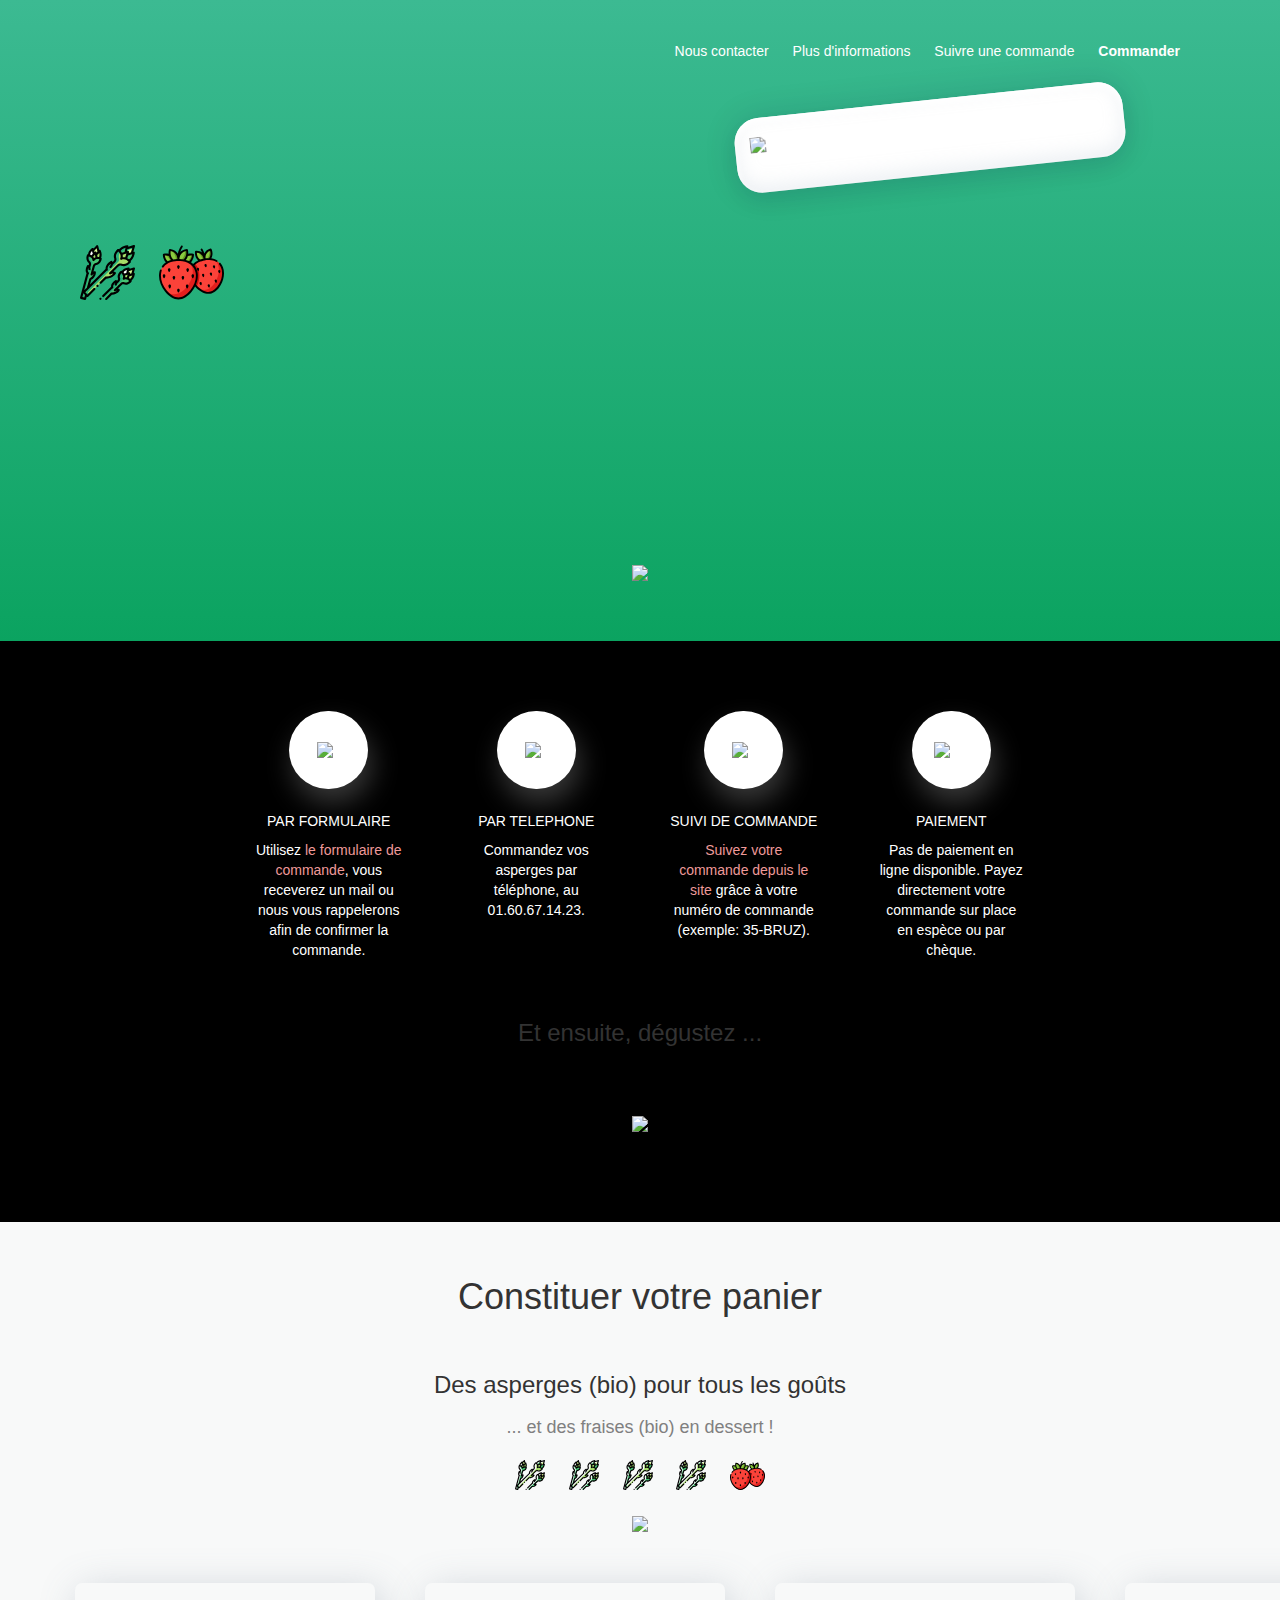
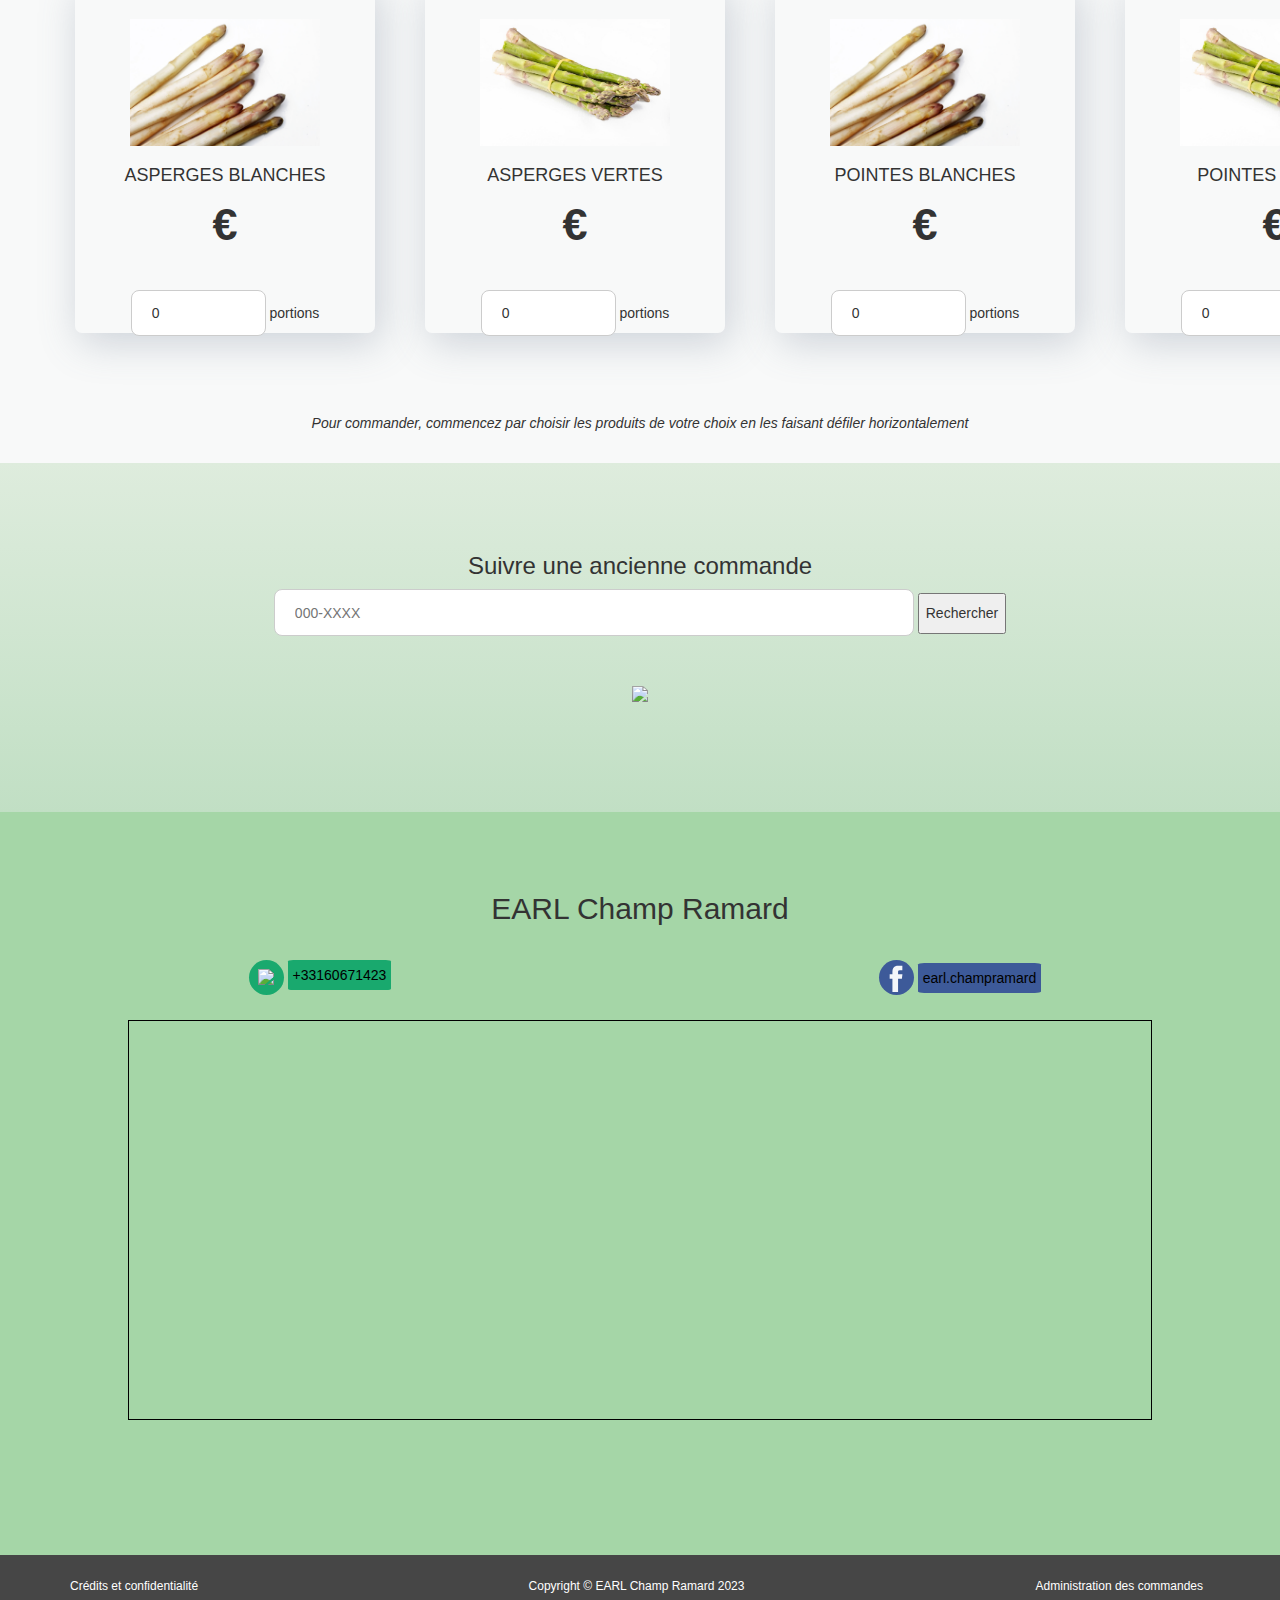
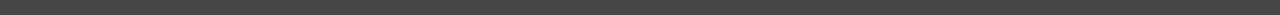
==== commit 87f11eab: "ENH: Bigger purchase order text" ====
--- a/index.html
+++ b/index.html
@@ -56,6 +56,7 @@
   <body>
   <script>
     // GLOBAL VARIABLE
+    const PRODUCTS=['aspb', 'aspv', 'aspb-pte', 'aspv-pte', 'fraise'];
     var settings = {'aspb': true, 'aspv': true, 'fraise': true};
   </script>
 
@@ -110,15 +111,15 @@
 
       <div class="delivery-container row">
 
-        <div class="col-sm-4 feature">
+        <div class="col-sm-3 feature">
           <div class="feature-icon feature-no-display">
             <img class="feature-img" src="assets/images/cart-arrow-down-solid.svg" width="30px">
           </div>
           <h5 class="feature-head-text feature-no-display"> PAR FORMULAIRE </h5>
-          <p class="feature-subtext light feature-no-display"> Utilisez le formulaire de commande, vous receverez un mail ou nous vous rappelerons afin de confirmer la commande. </p>
+          <p class="feature-subtext light feature-no-display"> Utilisez <a style="color:#EF9A9A;" href="#pricing">le formulaire de commande</a>, vous receverez un mail ou nous vous rappelerons afin de confirmer la commande. </p>
         </div>
 
-        <div class="col-sm-4 feature">
+        <div class="col-sm-3 feature">
           <div class="feature-icon feature-no-display">
             <img class="feature-img" src="assets/images/phone-solid.svg" width="30px">
           </div>
@@ -142,7 +143,15 @@
           <p class="feature-subtext light feature-no-display feature-display-mid"> Nous faisons au mieux pour regrouper les commandes village par village. N'hésitez pas à vous regrouper entre vous.</p>
         </div>-->
 
-        <div class="col-sm-4 feature">
+        <div class="col-sm-3 feature">
+          <div class="feature-icon feature-no-display">
+            <img class="feature-img" src="assets/images/cart-arrow-down-solid.svg" width="30px">
+          </div>
+          <h5 class="feature-head-text feature-no-display"> SUIVI DE COMMANDE </h5>
+          <p class="feature-subtext light feature-no-display"> <a style="color:#EF9A9A;" href="#cmd-info">Suivez votre commande depuis le site</a> grâce à votre numéro de commande (exemple: 35-BRUZ). </p>
+        </div>
+
+        <div class="col-sm-3 feature">
           <div class="feature-icon feature-no-display feature-display-last">
             <img class="bullet-img" src="assets/images/money-bill-wave-solid.svg" width="35px">
           </div>
@@ -180,6 +189,26 @@
           <a href="#pricing"><img class="emoji" src="assets/images/strawberry.svg" style="width:35px" /></a>
         </p>
 
+        <style>
+          .horiz-mvt {
+            -webkit-animation: mover 10s infinite alternate;
+            animation: mover 10s infinite alternate;
+          }
+          @-webkit-keyframes mover {
+            0% { transform: translateX(0); }
+            25% { transform: translateX(20px); }
+            75% { transform: translateX(-20px); }
+            100% { transform: translateX(0); }
+          }
+          @keyframes mover {
+            0% { transform: translateX(0); }
+            25% { transform: translateX(40px); }
+            75% { transform: translateX(-40px); }
+            100% { transform: translateX(0); }
+          }
+        </style>
+        <img class="horiz-mvt" src="assets/images/scroll_horiz.png" width="60px"/>
+
         <div class="pricing-table row" style='display: flex; overflow-x: scroll;'>
           <div-product id="aspb" name="ASPERGES BLANCHES" img="assets/images/apserges_blanches.jpg"
           ></div-product>
@@ -193,8 +222,8 @@
           ></div-product>
         </div>  <!--pricing-table-->
 
-        <center style="margin-bottom:10px; margin-bottom:30px">
-          <button id="continue-order" style="display:none;"><h5>Poursuivre la commande</h5></button>
+        <center style="margin-bottom:30px">
+          <button id="continue-order" style="display:none;"><h5>Poursuivre ma commande</h5></button>
           <em id="consigne-order" style="display:block;padding-left:20px;padding-right:20px;">
             Pour commander, commencez par choisir les produits de votre choix en les faisant défiler horizontalement</em>
         </center>
--- a/assets/css/styles.pure.css
+++ b/assets/css/styles.pure.css
@@ -2,8 +2,404 @@
  * Bootstrap v3.3.7 (http://getbootstrap.com)
  * Copyright 2011-2016 Twitter, Inc.
  * Licensed under MIT (https://github.com/twbs/bootstrap/blob/master/LICENSE)
- *//*! normalize.css v3.0.3 | MIT License | github.com/necolas/normalize.css */html{font-family:sans-serif;-webkit-text-size-adjust:100%;-ms-text-size-adjust:100%}body{margin:0}footer,header,menu,section,summary{display:block}[hidden]{display:none}a{background-color:transparent}a:active,a:hover{outline:0}b{font-weight:700}h1{margin:.67em 0;font-size:2em}sub{position:relative;font-size:75%;line-height:0;vertical-align:baseline}sub{bottom:-.25em}img{border:0}svg:not(:root){overflow:hidden}hr{height:0;-webkit-box-sizing:content-box;-moz-box-sizing:content-box;box-sizing:content-box}code{font-family:monospace,monospace;font-size:1em}button,input,select,textarea{-webkit-appearance: button;margin:0;font:inherit;color:inherit}button{overflow:visible}button,select{text-transform:none}button,html input[type=button],input[type=reset],input[type=submit]{-webkit-appearance:button;cursor:pointer}button[disabled],html input[disabled]{cursor:default}button::-moz-focus-inner,input::-moz-focus-inner{padding:0;border:0}input{line-height:normal}input[type=checkbox],input[type=radio]{-webkit-box-sizing:border-box;-moz-box-sizing:border-box;box-sizing:border-box;padding:0}input[type=number]::-webkit-inner-spin-button,input[type=number]::-webkit-outer-spin-button{height:auto}input[type=search]{-webkit-box-sizing:content-box;-moz-box-sizing:content-box;box-sizing:content-box;-webkit-appearance:textfield}input[type=search]::-webkit-search-cancel-button,input[type=search]::-webkit-search-decoration{-webkit-appearance:none}textarea{overflow:auto}table{border-spacing:0;border-collapse:collapse}th{padding:0}/*! Source: https://github.com/h5bp/html5-boilerplate/blob/master/src/css/main.css */@media print{*,:after,:before{color:#000!important;text-shadow:none!important;background:0 0!important;-webkit-box-shadow:none!important;box-shadow:none!important}a,a:visited{text-decoration:underline}a[href]:after{content:" (" attr(href) ")"}a[href^="#"]:after,a[href^="javascript:"]:after{content:""}img,tr{page-break-inside:avoid}img{max-width:100%!important}h2,h3,p{orphans:3;widows:3}h2,h3{page-break-after:avoid}.navbar{display:none}.label{border:1px solid #000}.table{border-collapse:collapse!important}.table th{background-color:#fff!important}}@font-face{font-family:'Glyphicons Halflings';src:url(https://maxcdn.bootstrapcdn.com/bootstrap/3.3.7/fonts/glyphicons-halflings-regular.eot);src:url(https://maxcdn.bootstrapcdn.com/bootstrap/3.3.7/fonts/glyphicons-halflings-regular.eot?#iefix) format('embedded-opentype'),url(https://maxcdn.bootstrapcdn.com/bootstrap/3.3.7/fonts/glyphicons-halflings-regular.woff2) format('woff2'),url(https://maxcdn.bootstrapcdn.com/bootstrap/3.3.7/fonts/glyphicons-halflings-regular.woff) format('woff'),url(https://maxcdn.bootstrapcdn.com/bootstrap/3.3.7/fonts/glyphicons-halflings-regular.ttf) format('truetype'),url(https://maxcdn.bootstrapcdn.com/bootstrap/3.3.7/fonts/glyphicons-halflings-regular.svg#glyphicons_halflingsregular) format('svg')}*{-webkit-box-sizing:border-box;-moz-box-sizing:border-box;box-sizing:border-box}:after,:before{-webkit-box-sizing:border-box;-moz-box-sizing:border-box;box-sizing:border-box}html{font-size:10px;-webkit-tap-highlight-color:transparent}body{font-family:"Helvetica Neue",Helvetica,Arial,sans-serif;font-size:14px;line-height:1.42857143;color:#333;background-color:#fff}button,input,select,textarea{font-family:inherit;font-size:inherit;line-height:inherit}a{color:#337ab7;text-decoration:none}a:focus,a:hover{color:#23527c;text-decoration:underline}a:focus{outline:5px auto -webkit-focus-ring-color;outline-offset:-2px}img{vertical-align:middle}.img-responsive{display:block;max-width:100%;height:auto}hr{margin-top:20px;margin-bottom:20px;border:0;border-top:1px solid #eee}[role=button]{cursor:pointer}.h1,.h2,.h3,.h4,.h5,.h6,h1,h2,h3,h4,h5,h6{font-family:inherit;font-weight:500;line-height:1.1;color:inherit}.h1,.h2,.h3,h1,h2,h3{margin-top:20px;margin-bottom:10px}.h4,.h5,.h6,h4,h5,h6{margin-top:10px;margin-bottom:10px}.h1,h1{font-size:36px}.h2,h2{font-size:30px}.h3,h3{font-size:24px}.h4,h4{font-size:18px}.h5,h5{font-size:14px}.h6,h6{font-size:12px}p{margin:0 0 10px}.text-left{text-align:left}.text-right{text-align:right}.text-center{text-align:center}.text-info{color:#31708f}a.text-info:focus,a.text-info:hover{color:#245269}ul{margin-top:0;margin-bottom:10px}ul ul{margin-bottom:0}address{margin-bottom:20px;font-style:normal;line-height:1.42857143}code{font-family:Menlo,Monaco,Consolas,"Courier New",monospace}code{padding:2px 4px;font-size:90%;color:#c7254e;background-color:#f9f2f4;border-radius:4px}.container{padding-right:15px;padding-left:15px;margin-right:auto;margin-left:auto}@media (min-width:768px){.container{width:750px}}@media (min-width:992px){.container{width:970px}}@media (min-width:1200px){.container{width:1170px}}.row{margin-right:-15px;margin-left:-15px}.col-sm-1,.col-sm-10,.col-sm-11,.col-sm-12,.col-sm-2,.col-sm-3,.col-sm-4,.col-sm-5,.col-sm-6,.col-sm-7,.col-sm-8,.col-sm-9{position:relative;min-height:1px;padding-right:15px;padding-left:15px}@media (min-width:768px){.col-sm-1,.col-sm-10,.col-sm-11,.col-sm-12,.col-sm-2,.col-sm-3,.col-sm-4,.col-sm-5,.col-sm-6,.col-sm-7,.col-sm-8,.col-sm-9{float:left}.col-sm-12{width:100%}.col-sm-11{width:91.66666667%}.col-sm-10{width:83.33333333%}.col-sm-9{width:75%}.col-sm-8{width:66.66666667%}.col-sm-7{width:58.33333333%}.col-sm-6{width:50%}.col-sm-5{width:41.66666667%}.col-sm-4{width:33.33333333%}.col-sm-3{width:25%}.col-sm-2{width:16.66666667%}.col-sm-1{width:8.33333333%}}table{background-color:transparent}th{text-align:left}.table{width:100%;max-width:100%;margin-bottom:20px}.table .table{background-color:#fff}table col[class*=col-]{position:static;display:table-column;float:none}table th[class*=col-]{position:static;display:table-cell;float:none}.table-responsive{min-height:.01%;overflow-x:auto}@media screen and (max-width:767px){.table-responsive{width:100%;margin-bottom:15px;overflow-y:hidden;-ms-overflow-style:-ms-autohiding-scrollbar;border:1px solid #ddd}.table-responsive>.table{margin-bottom:0}}label{display:inline-block;max-width:100%;margin-bottom:5px;font-weight:700}input[type=search]{-webkit-box-sizing:border-box;-moz-box-sizing:border-box;box-sizing:border-box}input[type=checkbox],input[type=radio]{margin:4px 0 0;line-height:normal}input[type=file]{display:block}input[type=range]{display:block;width:100%}select[multiple],select[size]{height:auto}input[type=checkbox]:focus,input[type=file]:focus,input[type=radio]:focus{outline:5px auto -webkit-focus-ring-color;outline-offset:-2px}input[type=search]{-webkit-appearance:none}@media screen and (-webkit-min-device-pixel-ratio:0){input[type=date].input-sm,input[type=datetime-local].input-sm,input[type=month].input-sm,input[type=time].input-sm{line-height:30px}}input[type=checkbox][disabled],input[type=radio][disabled]{cursor:not-allowed}.input-sm{height:30px;padding:5px 10px;font-size:12px;line-height:1.5;border-radius:3px}select.input-sm{height:30px;line-height:30px}select[multiple].input-sm,textarea.input-sm{height:auto}.btn{display:inline-block;padding:6px 12px;margin-bottom:0;font-size:14px;font-weight:400;line-height:1.42857143;text-align:center;white-space:nowrap;vertical-align:middle;-ms-touch-action:manipulation;touch-action:manipulation;cursor:pointer;-webkit-user-select:none;-moz-user-select:none;-ms-user-select:none;user-select:none;background-image:none;border:1px solid transparent;border-radius:4px}.btn:active.focus,.btn:active:focus,.btn:focus{outline:5px auto -webkit-focus-ring-color;outline-offset:-2px}.btn:focus,.btn:hover{color:#333;text-decoration:none}.btn:active{background-image:none;outline:0;-webkit-box-shadow:inset 0 3px 5px rgba(0,0,0,.125);box-shadow:inset 0 3px 5px rgba(0,0,0,.125)}.btn[disabled]{cursor:not-allowed;-webkit-box-shadow:none;box-shadow:none;opacity:.65}.btn-info{color:#fff;background-color:#5bc0de;border-color:#46b8da}.btn-info:focus{color:#fff;background-color:#31b0d5;border-color:#1b6d85}.btn-info:hover{color:#fff;background-color:#31b0d5;border-color:#269abc}.btn-info:active{color:#fff;background-color:#31b0d5;border-color:#269abc}.btn-info:active.focus,.btn-info:active:focus,.btn-info:active:hover{color:#fff;background-color:#269abc;border-color:#1b6d85}.btn-info:active{background-image:none}.btn-info[disabled]:focus,.btn-info[disabled]:hover{background-color:#5bc0de;border-color:#46b8da}.btn-link{font-weight:400;color:#337ab7;border-radius:0}.btn-link,.btn-link:active,.btn-link[disabled]{background-color:transparent;-webkit-box-shadow:none;box-shadow:none}.btn-link,.btn-link:active,.btn-link:focus,.btn-link:hover{border-color:transparent}.btn-link:focus,.btn-link:hover{color:#23527c;text-decoration:underline;background-color:transparent}.btn-link[disabled]:focus,.btn-link[disabled]:hover{color:#777;text-decoration:none}.btn-sm{padding:5px 10px;font-size:12px;line-height:1.5;border-radius:3px}.btn-block{display:block;width:100%}.btn-block+.btn-block{margin-top:5px}input[type=button].btn-block,input[type=reset].btn-block,input[type=submit].btn-block{width:100%}.open>a{outline:0}[data-toggle=buttons]>.btn input[type=checkbox],[data-toggle=buttons]>.btn input[type=radio]{position:absolute;clip:rect(0,0,0,0);pointer-events:none}.navbar{position:relative;min-height:50px;margin-bottom:20px;border:1px solid transparent}@media (min-width:768px){.navbar{border-radius:4px}}@media (min-width:768px){.navbar-header{float:left}}.container>.navbar-header{margin-right:-15px;margin-left:-15px}@media (min-width:768px){.container>.navbar-header{margin-right:0;margin-left:0}}.navbar-brand{float:left;height:50px;padding:15px 15px;font-size:18px;line-height:20px}.navbar-brand:focus,.navbar-brand:hover{text-decoration:none}.navbar-brand>img{display:block}@media (min-width:768px){.navbar>.container .navbar-brand{margin-left:-15px}}.navbar-form{padding:10px 15px;margin-top:8px;margin-right:-15px;margin-bottom:8px;margin-left:-15px;border-top:1px solid transparent;border-bottom:1px solid transparent;-webkit-box-shadow:inset 0 1px 0 rgba(255,255,255,.1),0 1px 0 rgba(255,255,255,.1);box-shadow:inset 0 1px 0 rgba(255,255,255,.1),0 1px 0 rgba(255,255,255,.1)}@media (min-width:768px){.navbar-form{width:auto;padding-top:0;padding-bottom:0;margin-right:0;margin-left:0;border:0;-webkit-box-shadow:none;box-shadow:none}}.navbar-btn{margin-top:8px;margin-bottom:8px}.navbar-btn.btn-sm{margin-top:10px;margin-bottom:10px}.navbar-text{margin-top:15px;margin-bottom:15px}@media (min-width:768px){.navbar-text{float:left;margin-right:15px;margin-left:15px}}@media (min-width:768px){.navbar-left{float:left!important}.navbar-right{float:right!important;margin-right:-15px}.navbar-right~.navbar-right{margin-right:0}}.label{display:inline;padding:.2em .6em .3em;font-size:75%;font-weight:700;line-height:1;color:#fff;text-align:center;white-space:nowrap;vertical-align:baseline;border-radius:.25em}a.label:focus,a.label:hover{color:#fff;text-decoration:none;cursor:pointer}.label:empty{display:none}.btn .label{position:relative;top:-1px}.label-info{background-color:#5bc0de}.label-info[href]:focus,.label-info[href]:hover{background-color:#31b0d5}@-webkit-keyframes progress-bar-stripes{from{background-position:40px 0}to{background-position:0 0}}@-o-keyframes progress-bar-stripes{from{background-position:40px 0}to{background-position:0 0}}@keyframes progress-bar-stripes{from{background-position:40px 0}to{background-position:0 0}}.embed-responsive{position:relative;display:block;height:0;padding:0;overflow:hidden}.embed-responsive .embed-responsive-item,.embed-responsive embed,.embed-responsive iframe{position:absolute;top:0;bottom:0;left:0;width:100%;height:100%;border:0}.close{float:right;font-size:21px;font-weight:700;line-height:1;color:#000;text-shadow:0 1px 0 #fff;opacity:.2}.close:focus,.close:hover{color:#000;text-decoration:none;cursor:pointer;opacity:.5}button.close{-webkit-appearance:none;padding:0;cursor:pointer;background:0 0;border:0}.modal-open{overflow:hidden}.modal{position:fixed;top:0;right:0;bottom:0;left:0;z-index:1050;display:none;overflow:hidden;-webkit-overflow-scrolling:touch;outline:0}.modal.in .modal-dialog{-webkit-transform:translate(0,0);-ms-transform:translate(0,0);-o-transform:translate(0,0);transform:translate(0,0)}.modal-open .modal{overflow-x:hidden;overflow-y:auto}.modal-dialog{position:relative;width:auto;margin:10px}.modal-content{position:relative;background-color:#fff;-webkit-background-clip:padding-box;background-clip:padding-box;border:1px solid #999;border:1px solid rgba(0,0,0,.2);border-radius:6px;outline:0;-webkit-box-shadow:0 3px 9px rgba(0,0,0,.5);box-shadow:0 3px 9px rgba(0,0,0,.5)}.modal-header{padding:15px;border-bottom:1px solid #e5e5e5}.modal-header .close{margin-top:-2px}.modal-title{margin:0;line-height:1.42857143}.modal-body{position:relative;padding:15px}.modal-footer{padding:15px;text-align:right;border-top:1px solid #e5e5e5}.modal-footer .btn+.btn{margin-bottom:0;margin-left:5px}.modal-footer .btn-block+.btn-block{margin-left:0}@media (min-width:768px){.modal-dialog{width:600px;margin:30px auto}.modal-content{-webkit-box-shadow:0 5px 15px rgba(0,0,0,.5);box-shadow:0 5px 15px rgba(0,0,0,.5)}.modal-sm{width:300px}}.container:after,.container:before,.modal-footer:after,.modal-footer:before,.modal-header:after,.modal-header:before,.navbar-header:after,.navbar-header:before,.navbar:after,.navbar:before,.row:after,.row:before{display:table;content:" "}.container:after,.modal-footer:after,.modal-header:after,.navbar-header:after,.navbar:after,.row:after{clear:both}.center-block{display:block;margin-right:auto;margin-left:auto}.hidden{display:none!important}@media (min-width:768px) and (max-width:991px){.hidden-sm{display:none!important}}@font-face{font-family:'Material Icons';font-style:normal;font-weight:400;src:url(https://fonts.gstatic.com/s/materialicons/v70/flUhRq6tzZclQEJ-Vdg-IuiaDsNZ.ttf) format('truetype')}.material-icons{font-family:'Material Icons';font-weight:400;font-style:normal;font-size:24px;line-height:1;letter-spacing:normal;text-transform:none;display:inline-block;white-space:nowrap;word-wrap:normal;direction:ltr}/*!
+ *//*! normalize.css v3.0.3 | MIT License | github.com/necolas/normalize.css */html{font-family:sans-serif;-webkit-text-size-adjust:100%;-ms-text-size-adjust:100%}
+body{margin:0}
+footer,header,menu,section,summary{display:block}
+[hidden]{display:none}
+a{background-color:transparent}
+a:active,a:hover{outline:0}
+b{font-weight:700}
+h1{margin:.67em 0;font-size:2em}
+sub{position:relative;font-size:75%;line-height:0;vertical-align:baseline}
+sub{bottom:-.25em}
+img{border:0}
+svg:not(:root){overflow:hidden}
+hr{height:0;-webkit-box-sizing:content-box;-moz-box-sizing:content-box;box-sizing:content-box}
+code{font-family:monospace,monospace;font-size:1em}
+button,input,select,textarea{-webkit-appearance: button;margin:0;font:inherit;color:inherit}
+button{overflow:visible}
+button,select{text-transform:none}
+button,html input[type=button],input[type=reset],input[type=submit]{-webkit-appearance:button;cursor:pointer}
+button[disabled],html input[disabled]{cursor:default}
+button::-moz-focus-inner,input::-moz-focus-inner{padding:0;border:0}
+input{line-height:normal}
+input[type=checkbox],input[type=radio]{-webkit-box-sizing:border-box;-moz-box-sizing:border-box;box-sizing:border-box;padding:0}
+input[type=number]::-webkit-inner-spin-button,input[type=number]::-webkit-outer-spin-button{height:auto}
+input[type=search]{-webkit-box-sizing:content-box;-moz-box-sizing:content-box;box-sizing:content-box;-webkit-appearance:textfield}
+input[type=search]::-webkit-search-cancel-button,input[type=search]::-webkit-search-decoration{-webkit-appearance:none}
+textarea{overflow:auto}
+table{border-spacing:0;border-collapse:collapse}
+th{padding:0}
+/*! Source: https://github.com/h5bp/html5-boilerplate/blob/master/src/css/main.css */@media print{*,:after,:before{color:#000!important;text-shadow:none!important;background:0 0!important;-webkit-box-shadow:none!important;box-shadow:none!important}
+a,a:visited{text-decoration:underline}
+a[href]:after{content:" (" attr(href) ")"}
+a[href^="#"]:after,a[href^="javascript:"]:after{content:""}
+img,tr{page-break-inside:avoid}
+img{max-width:100%!important}
+h2,h3,p{orphans:3;widows:3}
+h2,h3{page-break-after:avoid}
+.navbar{display:none}
+.label{border:1px solid #000}
+.table{border-collapse:collapse!important}
+.table th{background-color:#fff!important}
+}
+@font-face{font-family:'Glyphicons Halflings';src:url(https://maxcdn.bootstrapcdn.com/bootstrap/3.3.7/fonts/glyphicons-halflings-regular.eot);src:url(https://maxcdn.bootstrapcdn.com/bootstrap/3.3.7/fonts/glyphicons-halflings-regular.eot?#iefix) format('embedded-opentype'),url(https://maxcdn.bootstrapcdn.com/bootstrap/3.3.7/fonts/glyphicons-halflings-regular.woff2) format('woff2'),url(https://maxcdn.bootstrapcdn.com/bootstrap/3.3.7/fonts/glyphicons-halflings-regular.woff) format('woff'),url(https://maxcdn.bootstrapcdn.com/bootstrap/3.3.7/fonts/glyphicons-halflings-regular.ttf) format('truetype'),url(https://maxcdn.bootstrapcdn.com/bootstrap/3.3.7/fonts/glyphicons-halflings-regular.svg#glyphicons_halflingsregular) format('svg')}
+*{-webkit-box-sizing:border-box;-moz-box-sizing:border-box;box-sizing:border-box}
+:after,:before{-webkit-box-sizing:border-box;-moz-box-sizing:border-box;box-sizing:border-box}
+html{font-size:10px;-webkit-tap-highlight-color:transparent}
+body{font-family:"Helvetica Neue",Helvetica,Arial,sans-serif;font-size:14px;line-height:1.42857143;color:#333;background-color:#fff}
+button,input,select,textarea{font-family:inherit;font-size:inherit;line-height:inherit}
+a{color:#337ab7;text-decoration:none}
+a:focus,a:hover{color:#23527c;text-decoration:underline}
+a:focus{outline:5px auto -webkit-focus-ring-color;outline-offset:-2px}
+img{vertical-align:middle}
+.img-responsive{display:block;max-width:100%;height:auto}
+hr{margin-top:20px;margin-bottom:20px;border:0;border-top:1px solid #eee}
+[role=button]{cursor:pointer}
+.h1,.h2,.h3,.h4,.h5,.h6,h1,h2,h3,h4,h5,h6{font-family:inherit;font-weight:500;line-height:1.1;color:inherit}
+.h1,.h2,.h3,h1,h2,h3{margin-top:20px;margin-bottom:10px}
+.h4,.h5,.h6,h4,h5,h6{margin-top:10px;margin-bottom:10px}
+.h1,h1{font-size:36px}
+.h2,h2{font-size:30px}
+.h3,h3{font-size:24px}
+.h4,h4{font-size:18px}
+.h5,h5{font-size:14px}
+.h6,h6{font-size:12px}
+p{margin:0 0 10px}
+.text-left{text-align:left}
+.text-right{text-align:right}
+.text-center{text-align:center}
+.text-info{color:#31708f}
+a.text-info:focus,a.text-info:hover{color:#245269}
+ul{margin-top:0;margin-bottom:10px}
+ul ul{margin-bottom:0}
+address{margin-bottom:20px;font-style:normal;line-height:1.42857143}
+code{font-family:Menlo,Monaco,Consolas,"Courier New",monospace}
+code{padding:2px 4px;font-size:90%;color:#c7254e;background-color:#f9f2f4;border-radius:4px}
+.container{padding-right:15px;padding-left:15px;margin-right:auto;margin-left:auto}
+@media (min-width:768px){.container{width:750px}
+}
+@media (min-width:992px){.container{width:970px}
+}
+@media (min-width:1200px){.container{width:1170px}
+}
+.row{margin-right:-15px;margin-left:-15px}
+.col-sm-1,.col-sm-10,.col-sm-11,.col-sm-12,.col-sm-2,.col-sm-3,.col-sm-4,.col-sm-5,.col-sm-6,.col-sm-7,.col-sm-8,.col-sm-9{position:relative;min-height:1px;padding-right:15px;padding-left:15px}
+@media (min-width:768px){.col-sm-1,.col-sm-10,.col-sm-11,.col-sm-12,.col-sm-2,.col-sm-3,.col-sm-4,.col-sm-5,.col-sm-6,.col-sm-7,.col-sm-8,.col-sm-9{float:left}
+.col-sm-12{width:100%}
+.col-sm-11{width:91.66666667%}
+.col-sm-10{width:83.33333333%}
+.col-sm-9{width:75%}
+.col-sm-8{width:66.66666667%}
+.col-sm-7{width:58.33333333%}
+.col-sm-6{width:50%}
+.col-sm-5{width:41.66666667%}
+.col-sm-4{width:33.33333333%}
+.col-sm-3{width:25%}
+.col-sm-2{width:16.66666667%}
+.col-sm-1{width:8.33333333%}
+}
+table{background-color:transparent}
+th{text-align:left}
+.table{width:100%;max-width:100%;margin-bottom:20px}
+.table .table{background-color:#fff}
+table col[class*=col-]{position:static;display:table-column;float:none}
+table th[class*=col-]{position:static;display:table-cell;float:none}
+.table-responsive{min-height:.01%;overflow-x:auto}
+@media screen and (max-width:767px){.table-responsive{width:100%;margin-bottom:15px;overflow-y:hidden;-ms-overflow-style:-ms-autohiding-scrollbar;border:1px solid #ddd}
+.table-responsive>.table{margin-bottom:0}
+}
+label{display:inline-block;max-width:100%;margin-bottom:5px;font-weight:700}
+input[type=search]{-webkit-box-sizing:border-box;-moz-box-sizing:border-box;box-sizing:border-box}
+input[type=checkbox],input[type=radio]{margin:4px 0 0;line-height:normal}
+input[type=file]{display:block}
+input[type=range]{display:block;width:100%}
+select[multiple],select[size]{height:auto}
+input[type=checkbox]:focus,input[type=file]:focus,input[type=radio]:focus{outline:5px auto -webkit-focus-ring-color;outline-offset:-2px}
+input[type=search]{-webkit-appearance:none}
+@media screen and (-webkit-min-device-pixel-ratio:0){input[type=date].input-sm,input[type=datetime-local].input-sm,input[type=month].input-sm,input[type=time].input-sm{line-height:30px}
+}
+input[type=checkbox][disabled],input[type=radio][disabled]{cursor:not-allowed}
+.input-sm{height:30px;padding:5px 10px;font-size:12px;line-height:1.5;border-radius:3px}
+select.input-sm{height:30px;line-height:30px}
+select[multiple].input-sm,textarea.input-sm{height:auto}
+.btn{display:inline-block;padding:6px 12px;margin-bottom:0;font-size:14px;font-weight:400;line-height:1.42857143;text-align:center;white-space:nowrap;vertical-align:middle;-ms-touch-action:manipulation;touch-action:manipulation;cursor:pointer;-webkit-user-select:none;-moz-user-select:none;-ms-user-select:none;user-select:none;background-image:none;border:1px solid transparent;border-radius:4px}
+.btn:active.focus,.btn:active:focus,.btn:focus{outline:5px auto -webkit-focus-ring-color;outline-offset:-2px}
+.btn:focus,.btn:hover{color:#333;text-decoration:none}
+.btn:active{background-image:none;outline:0;-webkit-box-shadow:inset 0 3px 5px rgba(0,0,0,.125);box-shadow:inset 0 3px 5px rgba(0,0,0,.125)}
+.btn[disabled]{cursor:not-allowed;-webkit-box-shadow:none;box-shadow:none;opacity:.65}
+.btn-info{color:#fff;background-color:#5bc0de;border-color:#46b8da}
+.btn-info:focus{color:#fff;background-color:#31b0d5;border-color:#1b6d85}
+.btn-info:hover{color:#fff;background-color:#31b0d5;border-color:#269abc}
+.btn-info:active{color:#fff;background-color:#31b0d5;border-color:#269abc}
+.btn-info:active.focus,.btn-info:active:focus,.btn-info:active:hover{color:#fff;background-color:#269abc;border-color:#1b6d85}
+.btn-info:active{background-image:none}
+.btn-info[disabled]:focus,.btn-info[disabled]:hover{background-color:#5bc0de;border-color:#46b8da}
+.btn-link{font-weight:400;color:#337ab7;border-radius:0}
+.btn-link,.btn-link:active,.btn-link[disabled]{background-color:transparent;-webkit-box-shadow:none;box-shadow:none}
+.btn-link,.btn-link:active,.btn-link:focus,.btn-link:hover{border-color:transparent}
+.btn-link:focus,.btn-link:hover{color:#23527c;text-decoration:underline;background-color:transparent}
+.btn-link[disabled]:focus,.btn-link[disabled]:hover{color:#777;text-decoration:none}
+.btn-sm{padding:5px 10px;font-size:12px;line-height:1.5;border-radius:3px}
+.btn-block{display:block;width:100%}
+.btn-block+.btn-block{margin-top:5px}
+input[type=button].btn-block,input[type=reset].btn-block,input[type=submit].btn-block{width:100%}
+.open>a{outline:0}
+[data-toggle=buttons]>.btn input[type=checkbox],[data-toggle=buttons]>.btn input[type=radio]{position:absolute;clip:rect(0,0,0,0);pointer-events:none}
+.navbar{position:relative;min-height:50px;margin-bottom:20px;border:1px solid transparent}
+@media (min-width:768px){.navbar{border-radius:4px}
+}
+@media (min-width:768px){.navbar-header{float:left}
+}
+.container>.navbar-header{margin-right:-15px;margin-left:-15px}
+@media (min-width:768px){.container>.navbar-header{margin-right:0;margin-left:0}
+}
+.navbar-brand{float:left;height:50px;padding:15px 15px;font-size:18px;line-height:20px}
+.navbar-brand:focus,.navbar-brand:hover{text-decoration:none}
+.navbar-brand>img{display:block}
+@media (min-width:768px){.navbar>.container .navbar-brand{margin-left:-15px}
+}
+.navbar-form{padding:10px 15px;margin-top:8px;margin-right:-15px;margin-bottom:8px;margin-left:-15px;border-top:1px solid transparent;border-bottom:1px solid transparent;-webkit-box-shadow:inset 0 1px 0 rgba(255,255,255,.1),0 1px 0 rgba(255,255,255,.1);box-shadow:inset 0 1px 0 rgba(255,255,255,.1),0 1px 0 rgba(255,255,255,.1)}
+@media (min-width:768px){.navbar-form{width:auto;padding-top:0;padding-bottom:0;margin-right:0;margin-left:0;border:0;-webkit-box-shadow:none;box-shadow:none}
+}
+.navbar-btn{margin-top:8px;margin-bottom:8px}
+.navbar-btn.btn-sm{margin-top:10px;margin-bottom:10px}
+.navbar-text{margin-top:15px;margin-bottom:15px}
+@media (min-width:768px){.navbar-text{float:left;margin-right:15px;margin-left:15px}
+}
+@media (min-width:768px){.navbar-left{float:left!important}
+.navbar-right{float:right!important;margin-right:-15px}
+.navbar-right~.navbar-right{margin-right:0}
+}
+.label{display:inline;padding:.2em .6em .3em;font-size:75%;font-weight:700;line-height:1;color:#fff;text-align:center;white-space:nowrap;vertical-align:baseline;border-radius:.25em}
+a.label:focus,a.label:hover{color:#fff;text-decoration:none;cursor:pointer}
+.label:empty{display:none}
+.btn .label{position:relative;top:-1px}
+.label-info{background-color:#5bc0de}
+.label-info[href]:focus,.label-info[href]:hover{background-color:#31b0d5}
+@-webkit-keyframes progress-bar-stripes{from{background-position:40px 0}
+to{background-position:0 0}
+}
+@-o-keyframes progress-bar-stripes{from{background-position:40px 0}
+to{background-position:0 0}
+}
+@keyframes progress-bar-stripes{from{background-position:40px 0}
+to{background-position:0 0}
+}
+.embed-responsive{position:relative;display:block;height:0;padding:0;overflow:hidden}
+.embed-responsive .embed-responsive-item,.embed-responsive embed,.embed-responsive iframe{position:absolute;top:0;bottom:0;left:0;width:100%;height:100%;border:0}
+.close{float:right;font-size:21px;font-weight:700;line-height:1;color:#000;text-shadow:0 1px 0 #fff;opacity:.2}
+.close:focus,.close:hover{color:#000;text-decoration:none;cursor:pointer;opacity:.5}
+button.close{-webkit-appearance:none;padding:0;cursor:pointer;background:0 0;border:0}
+.modal-open{overflow:hidden}
+.modal{position:fixed;top:0;right:0;bottom:0;left:0;z-index:1050;display:none;overflow:hidden;-webkit-overflow-scrolling:touch;outline:0}
+.modal.in .modal-dialog{-webkit-transform:translate(0,0);-ms-transform:translate(0,0);-o-transform:translate(0,0);transform:translate(0,0)}
+.modal-open .modal{overflow-x:hidden;overflow-y:auto}
+.modal-dialog{position:relative;width:auto;margin:10px}
+.modal-content{position:relative;background-color:#fff;-webkit-background-clip:padding-box;background-clip:padding-box;border:1px solid #999;border:1px solid rgba(0,0,0,.2);border-radius:6px;outline:0;-webkit-box-shadow:0 3px 9px rgba(0,0,0,.5);box-shadow:0 3px 9px rgba(0,0,0,.5)}
+.modal-header{padding:15px;border-bottom:1px solid #e5e5e5}
+.modal-header .close{margin-top:-2px}
+.modal-title{margin:0;line-height:1.42857143}
+.modal-body{position:relative;padding:15px}
+.modal-footer{padding:15px;text-align:right;border-top:1px solid #e5e5e5}
+.modal-footer .btn+.btn{margin-bottom:0;margin-left:5px}
+.modal-footer .btn-block+.btn-block{margin-left:0}
+@media (min-width:768px){.modal-dialog{width:600px;margin:30px auto}
+.modal-content{-webkit-box-shadow:0 5px 15px rgba(0,0,0,.5);box-shadow:0 5px 15px rgba(0,0,0,.5)}
+.modal-sm{width:300px}
+}
+.container:after,.container:before,.modal-footer:after,.modal-footer:before,.modal-header:after,.modal-header:before,.navbar-header:after,.navbar-header:before,.navbar:after,.navbar:before,.row:after,.row:before{display:table;content:" "}
+.container:after,.modal-footer:after,.modal-header:after,.navbar-header:after,.navbar:after,.row:after{clear:both}
+.center-block{display:block;margin-right:auto;margin-left:auto}
+.hidden{display:none!important}
+@media (min-width:768px) and (max-width:991px){.hidden-sm{display:none!important}
+}
+@font-face{font-family:'Material Icons';font-style:normal;font-weight:400;src:url(https://fonts.gstatic.com/s/materialicons/v70/flUhRq6tzZclQEJ-Vdg-IuiaDsNZ.ttf) format('truetype')}
+.material-icons{font-family:'Material Icons';font-weight:400;font-style:normal;font-size:24px;line-height:1;letter-spacing:normal;text-transform:none;display:inline-block;white-space:nowrap;word-wrap:normal;direction:ltr}
+/*!
  *  Font Awesome 4.7.0 by @davegandy - http://fontawesome.io - @fontawesome
  *  License - http://fontawesome.io/license (Font: SIL OFL 1.1, CSS: MIT License)
- */@font-face{font-family:FontAwesome;src:url(https://maxcdn.bootstrapcdn.com/font-awesome/4.7.0/fonts/fontawesome-webfont.eot?v=4.7.0);src:url(https://maxcdn.bootstrapcdn.com/font-awesome/4.7.0/fonts/fontawesome-webfont.eot?#iefix&v=4.7.0) format('embedded-opentype'),url(https://maxcdn.bootstrapcdn.com/font-awesome/4.7.0/fonts/fontawesome-webfont.woff2?v=4.7.0) format('woff2'),url(https://maxcdn.bootstrapcdn.com/font-awesome/4.7.0/fonts/fontawesome-webfont.woff?v=4.7.0) format('woff'),url(https://maxcdn.bootstrapcdn.com/font-awesome/4.7.0/fonts/fontawesome-webfont.ttf?v=4.7.0) format('truetype'),url(https://maxcdn.bootstrapcdn.com/font-awesome/4.7.0/fonts/fontawesome-webfont.svg?v=4.7.0#fontawesomeregular) format('svg');font-weight:400;font-style:normal}.fa{display:inline-block;font:normal normal normal 14px/1 FontAwesome;font-size:inherit;text-rendering:auto;-webkit-font-smoothing:antialiased;-moz-osx-font-smoothing:grayscale}.fa-2x{font-size:2em}.fa-3x{font-size:3em}.fa-4x{font-size:4em}.fa-5x{font-size:5em}.fa-ul{padding-left:0;margin-left:2.14285714em;list-style-type:none}.fa-ul>li{position:relative}.fa-li{position:absolute;left:-2.14285714em;width:2.14285714em;top:.14285714em;text-align:center}.fa-border{padding:.2em .25em .15em;border:solid .08em #eee;border-radius:.1em}@-webkit-keyframes fa-spin{0%{-webkit-transform:rotate(0);transform:rotate(0)}100%{-webkit-transform:rotate(359deg);transform:rotate(359deg)}}@keyframes fa-spin{0%{-webkit-transform:rotate(0);transform:rotate(0)}100%{-webkit-transform:rotate(359deg);transform:rotate(359deg)}}.fa-th:before{content:"\f00a"}.fa-close:before,.fa-times:before{content:"\f00d"}.fa-font:before{content:"\f031"}.fa-bold:before{content:"\f032"}.fa-text-height:before{content:"\f034"}.fa-text-width:before{content:"\f035"}.fa-image:before{content:"\f03e"}.fa-edit:before{content:"\f044"}.fa-arrow-left:before{content:"\f060"}.fa-arrow-right:before{content:"\f061"}.fa-arrow-down:before{content:"\f063"}.fa-plus:before{content:"\f067"}.fa-phone:before{content:"\f095"}.fa-facebook:before{content:"\f09a"}.fa-github:before{content:"\f09b"}.fa-filter:before{content:"\f0b0"}.fa-users:before{content:"\f0c0"}.fa-link:before{content:"\f0c1"}.fa-table:before{content:"\f0ce"}.fa-money:before{content:"\f0d6"}.fa-envelope:before{content:"\f0e0"}.fa-dashboard:before{content:"\f0e4"}.fa-coffee:before{content:"\f0f4"}.fa-angle-double-left:before{content:"\f100"}.fa-angle-double-right:before{content:"\f101"}.fa-angle-double-down:before{content:"\f103"}.fa-angle-left:before{content:"\f104"}.fa-angle-right:before{content:"\f105"}.fa-angle-down:before{content:"\f107"}.fa-code:before{content:"\f121"}.fa-info:before{content:"\f129"}.fa-maxcdn:before{content:"\f136"}.fa-html5:before{content:"\f13b"}.fa-css3:before{content:"\f13c"}.fa-apple:before{content:"\f179"}.fa-header:before{content:"\f1dc"}.fa-copyright:before{content:"\f1f9"}.fa-cart-plus:before{content:"\f217"}.fa-cart-arrow-down:before{content:"\f218"}.fa-500px:before{content:"\f26e"}.fa-fa:before,.fa-font-awesome:before{content:"\f2b4"}.fa-envelope-open:before{content:"\f2b6"}.fa-s15:before{content:"\f2cd"}@import url(https://fonts.googleapis.com/css?family=Montserrat:300,400,500,700);input,select,textarea{width:100%;padding:12px 20px;display:inline-block;border:1px solid #ccc;border-radius:8px;box-sizing:border-box;background-color:#fff}input:focus{background-color:#eee;border-color:#aaa}body{height:100%;font-family:Montserrat,sans-serif;background-color:#f8f9f9}.header-right{display:none}.navbar-item{color:#fff;padding:10px}.navbar-item:hover{color:#58d5f7;text-decoration:none}.hero-background{overflow:hidden;position:relative;background-image:linear-gradient(to top,#0ba360 0,#3cba92 100%)}.bold{font-weight:600}.light{font-weight:300}.header{padding-top:35px;width:100%;height:100px;position:relative;z-index:4}.logo{max-width:100px;padding-left:0;padding-top:5px}.header-btn{background-color:#44432a;border-radius:10px;border:#0abceb;float:right;width:195px;height:51px;color:#fff;-webkit-transition-duration:.4s;transition-duration:.4s;margin-top:-10px}.header-btn:hover{background-color:#44432a;color:#fff;border-radius:20px;-webkit-box-shadow:-1px 9px 46px -17px rgba(43,43,43,1);-moz-box-shadow:-1px 9px 46px -17px rgba(43,43,43,1);box-shadow:-1px 9px 46px -17px rgba(43,43,43,1)}.hero{position:relative;z-index:4;padding-bottom:60px}.emoji{cursor:pointer;margin:10px;transition:transform .4s ease;width:20px;}.emoji:hover{transform:translateY(5px)}.hero-right{color:#fff;text-align:center}.ipad{display:none}.ipad-screen{display:none}.hero-btn{-webkit-transition-duration:.4s;transition-duration:.4s;background-color:#8fc85c;border-radius:10px;border:1px solid #8fc85c;width:210px;height:51px;color:#44432a;margin:30px auto}.hero-btn:hover{background-color:#8fc85c;color:#39ad19;border-radius:20px;-webkit-box-shadow:-1px 9px 46px -17px rgba(43,43,43,1);-moz-box-shadow:-1px 9px 46px -17px rgba(43,43,43,1);box-shadow:-1px 9px 46px -17px rgba(43,43,43,1)}.header-headline{padding-top:0;padding-bottom:15px;text-align:center}.header-running-text{text-align:center;max-width:287px;line-height:1.5;margin:auto}.delivery-section{background-color:#000;padding-top:40px;padding-bottom:80px;text-align:center;position:relative}.delivery-headline{color:#fff;padding-bottom:30px}.delivery-container{max-width:830px;margin:auto}.feature{text-align:center;padding:30px}.feature-no-display{opacity:0;-webkit-transform:translateY(15%) translateZ(0);-moz-transform:translateY(15%) translateZ(0);transform:translateY(15%) translateZ(0);-webkit-transition:-webkit-transform .4s ease-out,opacity .4s ease;-moz-transition:-moz-transform .4s ease-out,opacity .4s ease;-o-transition:-o-transform .4s ease-out,opacity .4s ease;transition:transform .4s ease-out,opacity .4s ease}.feature-display{opacity:1;-webkit-transform:translateY(0) translateZ(0);-moz-transform:translateY(0) translateZ(0);transform:translateY(0) translateZ(0)}.feature-display-mid{transition-delay:.1s}.feature-display-last{transition-delay:.2s}.feature-icon{background-color:#fff;border-radius:50%;height:5.625em;width:5.625em;display:flex;justify-content:center;align-items:center;margin:auto;box-shadow:4px 14px 28px #393939}.feature-head-text{color:#fff;padding-top:15px}.feature-subtext{color:#fff;padding-top:0}.feature-img{max-width:23px}.white-section{max-width:1400px;margin:auto;overflow:hidden}.white-section-text{text-align:center}.pricing-background{background-color:#f8f9f9}.pricing-section-header{padding-top:35px}.pricing-section-sub{padding-top:10px;color:grey}.pricing-table{padding:5px 0 20px 5px;max-width:1050px;margin:auto}.plan{text-align:center;max-width:390px;margin:auto;height:500px;padding:36px 15px 45px;position:relative}.mid-plan{text-align:center;max-width:390px;margin-left:10px;margin-right:10px;margin-top:20px;margin-bottom:20px;height:400px;padding:36px 15px 45px;position:relative;box-shadow:5px 8.7px 40px rgba(99,117,138,.3);border-radius:7px}.box{text-align:center;min-width:300px;margin-left:8px;margin-right:8px;margin-top:20px;margin-bottom:80px;height:400px;padding:15px;position:relative;box-shadow:5px 8.7px 40px rgba(99,117,138,.3);border-radius:7px}.box>hr{margin:3px}.plan li{position:relative}.mid-plan li:before,.plan li::before{font-family:Material Icons;content:"check";color:#3aeb8c;position:absolute;left:-10px;position:relative}.plan-title{font-size:18px;padding-bottom:5px}.plan-cost{font-size:45px}.plan-cost::after{content:"€"}.monthly{font-size:12px;padding-bottom:20px}.plan-delivery{-webkit-padding-start:0}.plan-btn{background-color:#0da462;border-radius:10px;color:#fff;border:#0abceb;width:164px;height:51px;-webkit-transition-duration:.4s;transition-duration:.4s;display:block;padding:15px;margin:auto;position:absolute;left:calc(50% - 82px);bottom:50px}.plan-btn:hover{background-color:#0da462;color:#fff;border-radius:20px;-webkit-box-shadow:-1px 9px 46px -17px rgba(43,43,43,1);-moz-box-shadow:-1px 9px 46px -17px rgba(43,43,43,1);box-shadow:-1px 9px 46px -17px rgba(43,43,43,1)}.team{padding-bottom:50px;padding-top:60px;background-color: #A5D6A7}.team-container{text-align:center;margin:auto;max-width:920px}.team-section-header{padding-bottom:0}.email-form{display:flex;justify-content:center;align-items:center}.email-input{background-color:#fff;border-radius:10px;border:1px solid #fff;width:210px;height:51px;color:grey;margin-top:20px;border:none}.submit-btn{background-color:#25f18b;border-radius:10px;color:#fff;height:51px;width:120px;margin-top:20px;margin-left:3px;-webkit-transition-duration:.4s;transition-duration:.4s}.submit-btn:hover{background-color:#6affb4;color:#fff;border-radius:20px;-webkit-box-shadow:-1px 9px 46px -17px rgba(43,43,43,1);-moz-box-shadow:-1px 9px 46px -17px rgba(43,43,43,1);box-shadow:-1px 9px 46px -17px rgba(43,43,43,1)}.email-form-div{max-width:60px;margin:auto}.footer{background-color:#464646;padding-top:20px;padding-bottom:20px}.webscope-text{color:#fff;font-size:12px;padding-right:7px}.webscope{text-align:center;margin-top:-5px}.admin-section{text-align:right}.modal-header{padding:2px 16px;color:#000}.modal-body{padding:2px 16px;min-height:100px;height:90%;overflow-y:scroll}.modal-footer{padding:2px 16px;color:#fff}.modal-content{position:fixed;top:auto;right:auto;left:auto;bottom:0;background-color:#f8f9f9;height:90%;width:90%;margin-left:5%;margin-right:5%;padding:0;border:1px solid #888;border-radius:0;border-top-left-radius:10px;border-top-right-radius:10px;box-shadow:0 4px 8px 0 rgba(0,0,0,.2),0 6px 20px 0 rgba(0,0,0,.19);animation-name:animatebottom;animation-duration:.5s}@keyframes animatebottom{from{bottom:-300px;opacity:0}to{bottom:0;opacity:1}}.modal{display:none;position:fixed;z-index:5;top:auto;left:auto;right:auto;bottom:0;width:100%;height:100%;overflow:auto;background-color:#000;background-color:rgba(0,0,0,.4)}.close{color:#000;float:right;font-size:70px;font-weight:700}.close:focus,.close:hover{color:#000;text-decoration:none;cursor:pointer}.fab-container{display:none}@media (max-width:768px){.fab-container{display:none;position:fixed;bottom:15px;right:15px;z-index:999;cursor:pointer}}.fab-icon-holder{width:120px;height:50px;border-radius:50px;background:#016fb9;box-shadow:0 6px 20px rgba(0,0,0,.2)}.fab-icon-holder:hover{opacity:.8}.fab{width:140px;height:60px;background:#d23f31}.fab-options{list-style-type:none;margin:0;position:absolute;bottom:70px;right:0;opacity:0;transition:all .3s ease;transform:scale(0);transform-origin:85% bottom}.fab-options:hover,.fab:hover+.fab-options{opacity:1;transform:scale(1)}.fab-options li{display:flex;justify-content:flex-end;padding:5px}.fab-label{padding:2px 5px;align-self:center;user-select:none;white-space:nowrap;border-radius:3px;font-size:16px;background:#666;color:#fff;box-shadow:0 6px 20px rgba(0,0,0,.2);margin-right:10px}@media only screen and (min-width:768px){.header-right{display:block;float:right;padding:6px 20px}.header-headline{text-align:left;max-width:380px;padding-top:25px}.header-running-text{line-height:30px;margin:0;text-align:left}.hero{padding-bottom:230px}.hero-button{margin-top:30px;margin-bottom:30px}.hero-right{text-align:left}.ipad{display:block;position:absolute;right:100px;z-index:1;height:350pxmargin-top:45px;transform:rotate(-6deg);max-width:45%;border-radius:25px;background:#fff;box-shadow:inset 0 4px 7px 1px #fff,inset 0 -5px 20px rgba(173,186,204,.25),0 0 33px rgba(0,21,64,.14),0 10px 20px rgba(0,21,64,.05)}.ipad-screen{display:block;padding-bottom:40px;margin-top:19px;right:1px}.feature-section{padding-top:60px}.white-section-text{text-align:justify;padding-top:80px;padding-left:100px}.pricing-table{padding:70px 0 50px 50px;max-width:1050px;margin:auto}}.team{padding-bottom:130px}.email-form-div{max-width:inherit;margin:auto}.webscope{margin-top:0}.social-badge{display: inline-block;width: 35px; height: 35px; border-radius:50%;padding-top: 5px;margin: 25px auto;background-color: #19a96e;}
+ */@font-face{font-family:FontAwesome;src:url(https://maxcdn.bootstrapcdn.com/font-awesome/4.7.0/fonts/fontawesome-webfont.eot?v=4.7.0);src:url(https://maxcdn.bootstrapcdn.com/font-awesome/4.7.0/fonts/fontawesome-webfont.eot?#iefix&v=4.7.0) format('embedded-opentype'),url(https://maxcdn.bootstrapcdn.com/font-awesome/4.7.0/fonts/fontawesome-webfont.woff2?v=4.7.0) format('woff2'),url(https://maxcdn.bootstrapcdn.com/font-awesome/4.7.0/fonts/fontawesome-webfont.woff?v=4.7.0) format('woff'),url(https://maxcdn.bootstrapcdn.com/font-awesome/4.7.0/fonts/fontawesome-webfont.ttf?v=4.7.0) format('truetype'),url(https://maxcdn.bootstrapcdn.com/font-awesome/4.7.0/fonts/fontawesome-webfont.svg?v=4.7.0#fontawesomeregular) format('svg');font-weight:400;font-style:normal}
+.fa{display:inline-block;font:normal normal normal 14px/1 FontAwesome;font-size:inherit;text-rendering:auto;-webkit-font-smoothing:antialiased;-moz-osx-font-smoothing:grayscale}
+.fa-2x{font-size:2em}
+.fa-3x{font-size:3em}
+.fa-4x{font-size:4em}
+.fa-5x{font-size:5em}
+.fa-ul{padding-left:0;margin-left:2.14285714em;list-style-type:none}
+.fa-ul>li{position:relative}
+.fa-li{position:absolute;left:-2.14285714em;width:2.14285714em;top:.14285714em;text-align:center}
+.fa-border{padding:.2em .25em .15em;border:solid .08em #eee;border-radius:.1em}
+@-webkit-keyframes fa-spin{0%{-webkit-transform:rotate(0);transform:rotate(0)}
+100%{-webkit-transform:rotate(359deg);transform:rotate(359deg)}
+}
+@keyframes fa-spin{0%{-webkit-transform:rotate(0);transform:rotate(0)}
+100%{-webkit-transform:rotate(359deg);transform:rotate(359deg)}
+}
+.fa-th:before{content:"\f00a"}
+.fa-close:before,.fa-times:before{content:"\f00d"}
+.fa-font:before{content:"\f031"}
+.fa-bold:before{content:"\f032"}
+.fa-text-height:before{content:"\f034"}
+.fa-text-width:before{content:"\f035"}
+.fa-image:before{content:"\f03e"}
+.fa-edit:before{content:"\f044"}
+.fa-arrow-left:before{content:"\f060"}
+.fa-arrow-right:before{content:"\f061"}
+.fa-arrow-down:before{content:"\f063"}
+.fa-plus:before{content:"\f067"}
+.fa-phone:before{content:"\f095"}
+.fa-facebook:before{content:"\f09a"}
+.fa-github:before{content:"\f09b"}
+.fa-filter:before{content:"\f0b0"}
+.fa-users:before{content:"\f0c0"}
+.fa-link:before{content:"\f0c1"}
+.fa-table:before{content:"\f0ce"}
+.fa-money:before{content:"\f0d6"}
+.fa-envelope:before{content:"\f0e0"}
+.fa-dashboard:before{content:"\f0e4"}
+.fa-coffee:before{content:"\f0f4"}
+.fa-angle-double-left:before{content:"\f100"}
+.fa-angle-double-right:before{content:"\f101"}
+.fa-angle-double-down:before{content:"\f103"}
+.fa-angle-left:before{content:"\f104"}
+.fa-angle-right:before{content:"\f105"}
+.fa-angle-down:before{content:"\f107"}
+.fa-code:before{content:"\f121"}
+.fa-info:before{content:"\f129"}
+.fa-maxcdn:before{content:"\f136"}
+.fa-html5:before{content:"\f13b"}
+.fa-css3:before{content:"\f13c"}
+.fa-apple:before{content:"\f179"}
+.fa-header:before{content:"\f1dc"}
+.fa-copyright:before{content:"\f1f9"}
+.fa-cart-plus:before{content:"\f217"}
+.fa-cart-arrow-down:before{content:"\f218"}
+.fa-500px:before{content:"\f26e"}
+.fa-fa:before,.fa-font-awesome:before{content:"\f2b4"}
+.fa-envelope-open:before{content:"\f2b6"}
+.fa-s15:before{content:"\f2cd"}
+@import url(https://fonts.googleapis.com/css?family=Montserrat:300,400,500,700);input,select,textarea{width:100%;padding:12px 20px;display:inline-block;border:1px solid #ccc;border-radius:8px;box-sizing:border-box;background-color:#fff}
+input:focus{background-color:#eee;border-color:#aaa}
+body{height:100%;font-family:Montserrat,sans-serif;background-color:#f8f9f9}
+.header-right{display:none}
+.navbar-item{color:#fff;padding:10px}
+.navbar-item:hover{color:#58d5f7;text-decoration:none}
+.hero-background{overflow:hidden;position:relative;background-image:linear-gradient(to top,#0ba360 0,#3cba92 100%)}
+.bold{font-weight:600}
+.light{font-weight:300}
+.header{padding-top:35px;width:100%;height:100px;position:relative;z-index:4}
+.logo{max-width:100px;padding-left:0;padding-top:5px}
+.header-btn{background-color:#44432a;border-radius:10px;border:#0abceb;float:right;width:195px;height:51px;color:#fff;-webkit-transition-duration:.4s;transition-duration:.4s;margin-top:-10px}
+.header-btn:hover{background-color:#44432a;color:#fff;border-radius:20px;-webkit-box-shadow:-1px 9px 46px -17px rgba(43,43,43,1);-moz-box-shadow:-1px 9px 46px -17px rgba(43,43,43,1);box-shadow:-1px 9px 46px -17px rgba(43,43,43,1)}
+.hero{position:relative;z-index:4;padding-bottom:60px}
+.emoji{cursor:pointer;margin:10px;transition:transform .4s ease;width:20px;}
+.emoji:hover{transform:translateY(5px)}
+.hero-right{color:#fff;text-align:center}
+.ipad{display:none}
+.ipad-screen{display:none}
+.hero-btn{-webkit-transition-duration:.4s;transition-duration:.4s;background-color:#8fc85c;border-radius:10px;border:1px solid #8fc85c;width:210px;height:51px;color:#44432a;margin:30px auto}
+.hero-btn:hover{background-color:#8fc85c;color:#39ad19;border-radius:20px;-webkit-box-shadow:-1px 9px 46px -17px rgba(43,43,43,1);-moz-box-shadow:-1px 9px 46px -17px rgba(43,43,43,1);box-shadow:-1px 9px 46px -17px rgba(43,43,43,1)}
+.header-headline{padding-top:0;padding-bottom:15px;text-align:center}
+.header-running-text{text-align:center;max-width:287px;line-height:1.5;margin:auto}
+.delivery-section{background-color:#000;padding-top:40px;padding-bottom:80px;text-align:center;position:relative}
+.delivery-headline{color:#fff;padding-bottom:30px}
+.delivery-container{max-width:830px;margin:auto}
+.feature{text-align:center;padding:30px}
+/*.feature-no-display{opacity:0;-webkit-transform:translateY(15%) translateZ(0);-moz-transform:translateY(15%) translateZ(0);transform:translateY(15%) translateZ(0);-webkit-transition:-webkit-transform .4s ease-out,opacity .4s ease;-moz-transition:-moz-transform .4s ease-out,opacity .4s ease;-o-transition:-o-transform .4s ease-out,opacity .4s ease;transition:transform .4s ease-out,opacity .4s ease}
+.feature-display{opacity:1;-webkit-transform:translateY(0) translateZ(0);-moz-transform:translateY(0) translateZ(0);transform:translateY(0) translateZ(0)}
+*/.feature-display-mid{transition-delay:.1s}
+.feature-display-last{transition-delay:.2s}
+.feature-icon{background-color:#fff;border-radius:50%;height:5.625em;width:5.625em;display:flex;justify-content:center;align-items:center;margin:auto;box-shadow:4px 14px 28px #393939}
+.feature-head-text{color:#fff;padding-top:15px}
+.feature-subtext{color:#fff;padding-top:0}
+.feature-img{max-width:23px}
+.white-section{max-width:1400px;margin:auto;overflow:hidden}
+.white-section-text{text-align:center}
+.pricing-background{background-color:#f8f9f9}
+.pricing-section-header{padding-top:35px}
+.pricing-section-sub{padding-top:10px;color:grey}
+.pricing-table{padding:5px 0 20px 5px;margin: auto 0 auto 0}
+.plan{text-align:center;max-width:390px;margin:auto;height:500px;padding:36px 15px 45px;position:relative}
+.mid-plan{text-align:center;max-width:390px;margin:30px 10px 30px 10px; height:350px;padding:36px 15px 45px;position:relative;box-shadow:5px 8.7px 40px rgba(99,117,138,.3);border-radius:7px}
+.box{text-align:center;min-width:300px;margin-left:8px;margin-right:8px;margin-top:20px;margin-bottom:80px;height:400px;padding:15px;position:relative;box-shadow:5px 8.7px 40px rgba(99,117,138,.3);border-radius:7px}
+.box>hr{margin:3px}
+.plan li{position:relative}
+.mid-plan li:before,.plan li::before{font-family:Material Icons;content:"check";color:#3aeb8c;position:absolute;left:-10px;position:relative}
+.plan-title{font-size:18px;padding-bottom:5px}
+.plan-cost{font-size:45px}
+.plan-cost::after{content:"€"}
+.monthly{font-size:12px;padding-bottom:20px}
+.plan-delivery{-webkit-padding-start:0}
+.plan-btn{background-color:#0da462;border-radius:10px;color:#fff;border:#0abceb;width:164px;height:51px;-webkit-transition-duration:.4s;transition-duration:.4s;display:block;padding:15px;margin:auto;position:absolute;left:calc(50% - 82px);bottom:50px}
+.plan-btn:hover{background-color:#0da462;color:#fff;border-radius:20px;-webkit-box-shadow:-1px 9px 46px -17px rgba(43,43,43,1);-moz-box-shadow:-1px 9px 46px -17px rgba(43,43,43,1);box-shadow:-1px 9px 46px -17px rgba(43,43,43,1)}
+.team{padding-bottom:50px;padding-top:60px;background-color: #A5D6A7}
+.team-container{text-align:center;margin:auto;max-width:920px}
+.team-section-header{padding-bottom:0}
+.email-form{display:flex;justify-content:center;align-items:center}
+.email-input{background-color:#fff;border-radius:10px;border:1px solid #fff;width:210px;height:51px;color:grey;margin-top:20px;border:none}
+.submit-btn{background-color:#25f18b;border-radius:10px;color:#fff;height:51px;width:120px;margin-top:20px;margin-left:3px;-webkit-transition-duration:.4s;transition-duration:.4s}
+.submit-btn:hover{background-color:#6affb4;color:#fff;border-radius:20px;-webkit-box-shadow:-1px 9px 46px -17px rgba(43,43,43,1);-moz-box-shadow:-1px 9px 46px -17px rgba(43,43,43,1);box-shadow:-1px 9px 46px -17px rgba(43,43,43,1)}
+.email-form-div{max-width:60px;margin:auto}
+.footer{background-color:#464646;padding-top:20px;padding-bottom:20px}
+.webscope-text{color:#fff;font-size:12px;padding-right:7px}
+.webscope{text-align:center;margin-top:-5px}
+.admin-section{text-align:right}
+.modal-header{padding:2px 16px;color:#000}
+.modal-body{padding:2px 16px;min-height:100px;height:90%;overflow-y:scroll}
+.modal-footer{padding:2px 16px;color:#fff}
+.modal-content{position:fixed;top:auto;right:auto;left:auto;bottom:0;background-color:#f8f9f9;height:90%;width:90%;margin-left:5%;margin-right:5%;padding:0;border:1px solid #888;border-radius:0;border-top-left-radius:10px;border-top-right-radius:10px;box-shadow:0 4px 8px 0 rgba(0,0,0,.2),0 6px 20px 0 rgba(0,0,0,.19);animation-name:animatebottom;animation-duration:.5s}
+@keyframes animatebottom{from{bottom:-300px;opacity:0}
+to{bottom:0;opacity:1}
+}
+.modal{display:none;position:fixed;z-index:5;top:auto;left:auto;right:auto;bottom:0;width:100%;height:100%;overflow:auto;background-color:#000;background-color:rgba(0,0,0,.4)}
+.close{color:#000;float:right;font-size:70px;font-weight:700}
+.close:focus,.close:hover{color:#000;text-decoration:none;cursor:pointer}
+.fab-container{display:none}
+@media (max-width:768px){.fab-container{display:none;position:fixed;bottom:15px;right:15px;z-index:999;cursor:pointer}
+}
+.fab-icon-holder{width:120px;height:50px;border-radius:50px;background:#016fb9;box-shadow:0 6px 20px rgba(0,0,0,.2)}
+.fab-icon-holder:hover{opacity:.8}
+.fab{width:140px;height:60px;background:#d23f31}
+.fab-options{list-style-type:none;margin:0;position:absolute;bottom:70px;right:0;opacity:0;transition:all .3s ease;transform:scale(0);transform-origin:85% bottom}
+.fab-options:hover,.fab:hover+.fab-options{opacity:1;transform:scale(1)}
+.fab-options li{display:flex;justify-content:flex-end;padding:5px}
+.fab-label{padding:2px 5px;align-self:center;user-select:none;white-space:nowrap;border-radius:3px;font-size:16px;background:#666;color:#fff;box-shadow:0 6px 20px rgba(0,0,0,.2);margin-right:10px}
+@media only screen and (min-width:768px){.header-right{display:block;float:right;padding:6px 20px}
+.header-headline{text-align:left;max-width:380px;padding-top:25px}
+.header-running-text{line-height:30px;margin:0;text-align:left}
+.hero{padding-bottom:230px}
+.hero-button{margin-top:30px;margin-bottom:30px}
+.hero-right{text-align:left}
+.ipad{display:block;position:absolute;right:100px;z-index:1;height:350pxmargin-top:45px;transform:rotate(-6deg);max-width:45%;border-radius:25px;background:#fff;box-shadow:inset 0 4px 7px 1px #fff,inset 0 -5px 20px rgba(173,186,204,.25),0 0 33px rgba(0,21,64,.14),0 10px 20px rgba(0,21,64,.05)}
+.ipad-screen{display:block;padding-bottom:40px;margin-top:19px;right:1px}
+.feature-section{padding-top:60px}
+.white-section-text{text-align:justify;padding-top:80px;padding-left:100px}
+.pricing-table{padding:20px 0 50px 50px;margin: auto 0px auto 0px}
+}
+.team{padding-bottom:130px}
+.email-form-div{max-width:inherit;margin:auto}
+.webscope{margin-top:0}
+.social-badge{display: inline-block;width: 35px; height: 35px; border-radius:50%;padding-top: 5px;margin: 25px auto;background-color: #19a96e;}
+
 .social-text{display:inline-block;padding:5px;border-radius:5%;margin:25px auto;color: black;}
+
+@media only screen and (max-width:768px){
+    #continue-order{
+        position: fixed;
+        -webkit-transform: translateZ(0);
+        transform: translateZ(0);
+        left: 0px;
+        bottom: 0px;
+        z-index: 1000;
+        width: 100%;
+        height: 15%;
+        z-index: 1000;
+        background-color: #E57373;
+        border-width: 0px;
+        color: #FFEBEE;
+    }
+
+    #continue-order > h5 {
+        font-size: 14pt;
+    }
+}